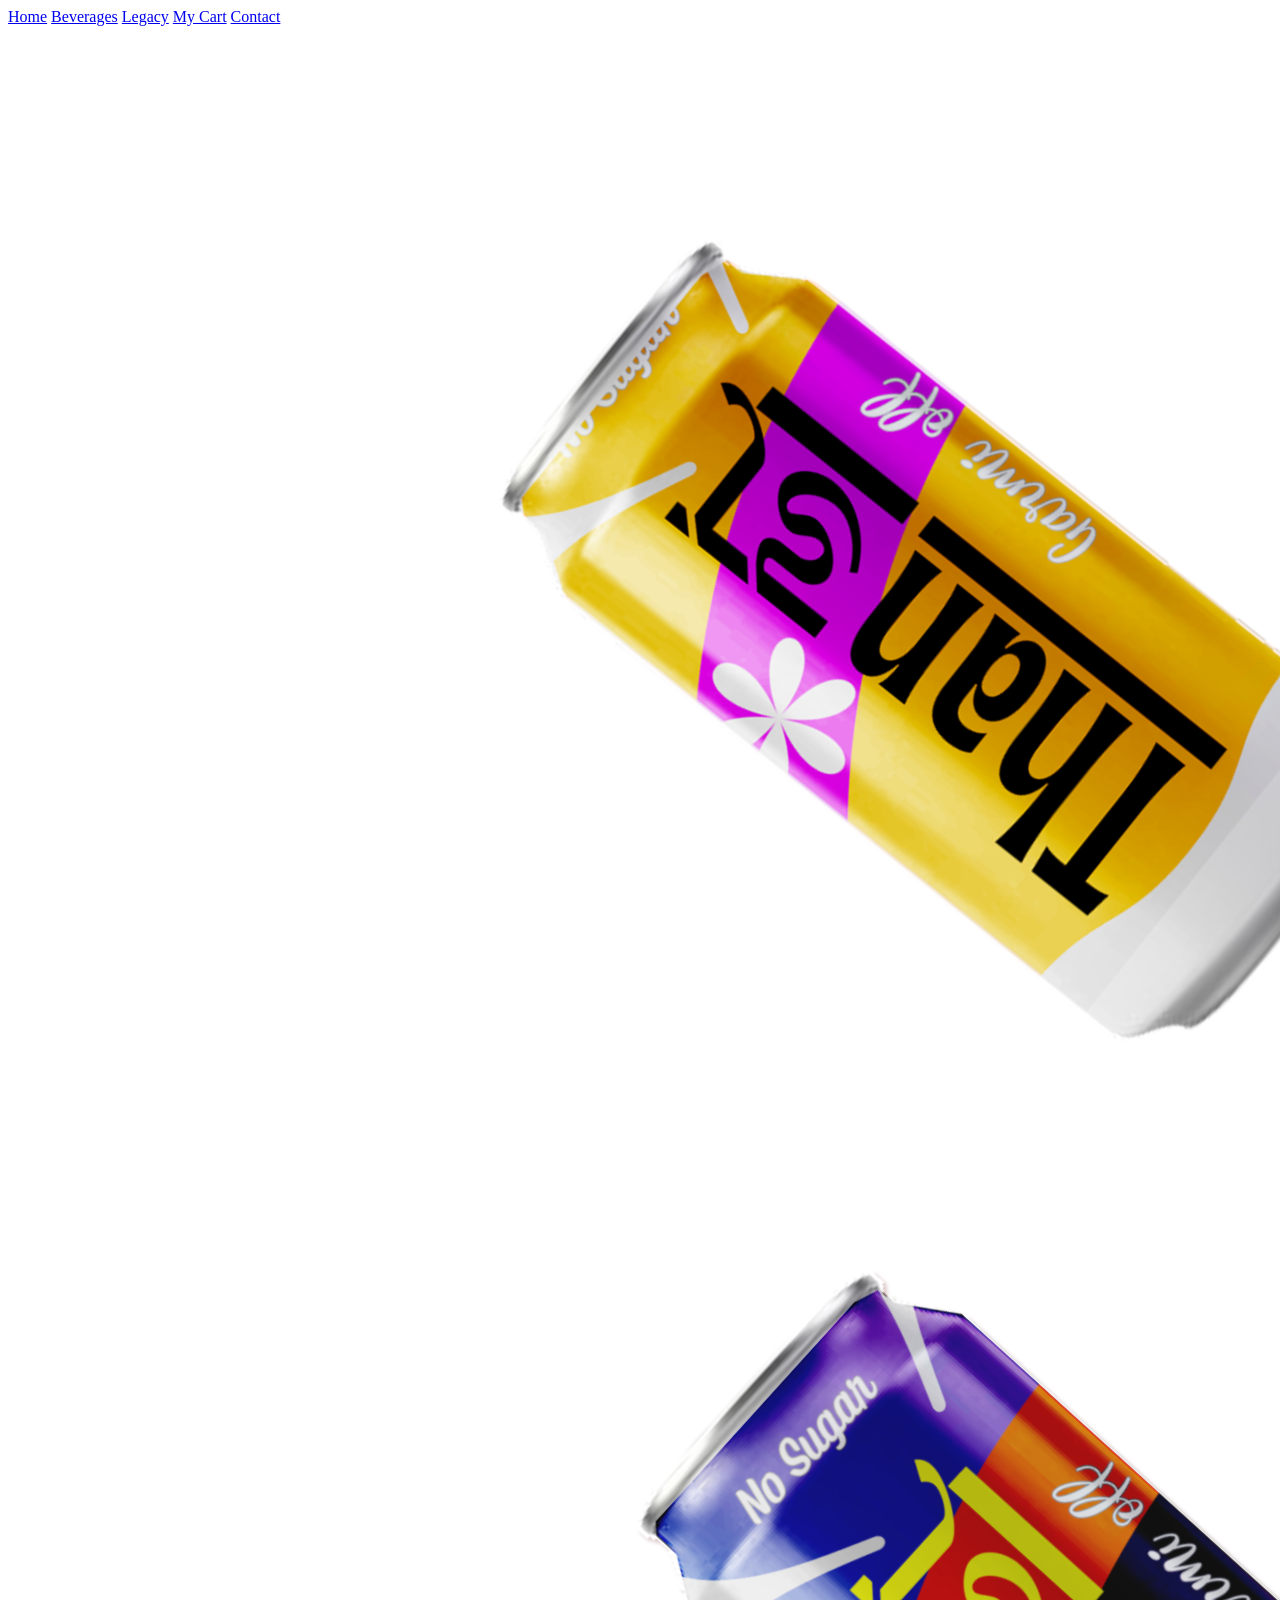
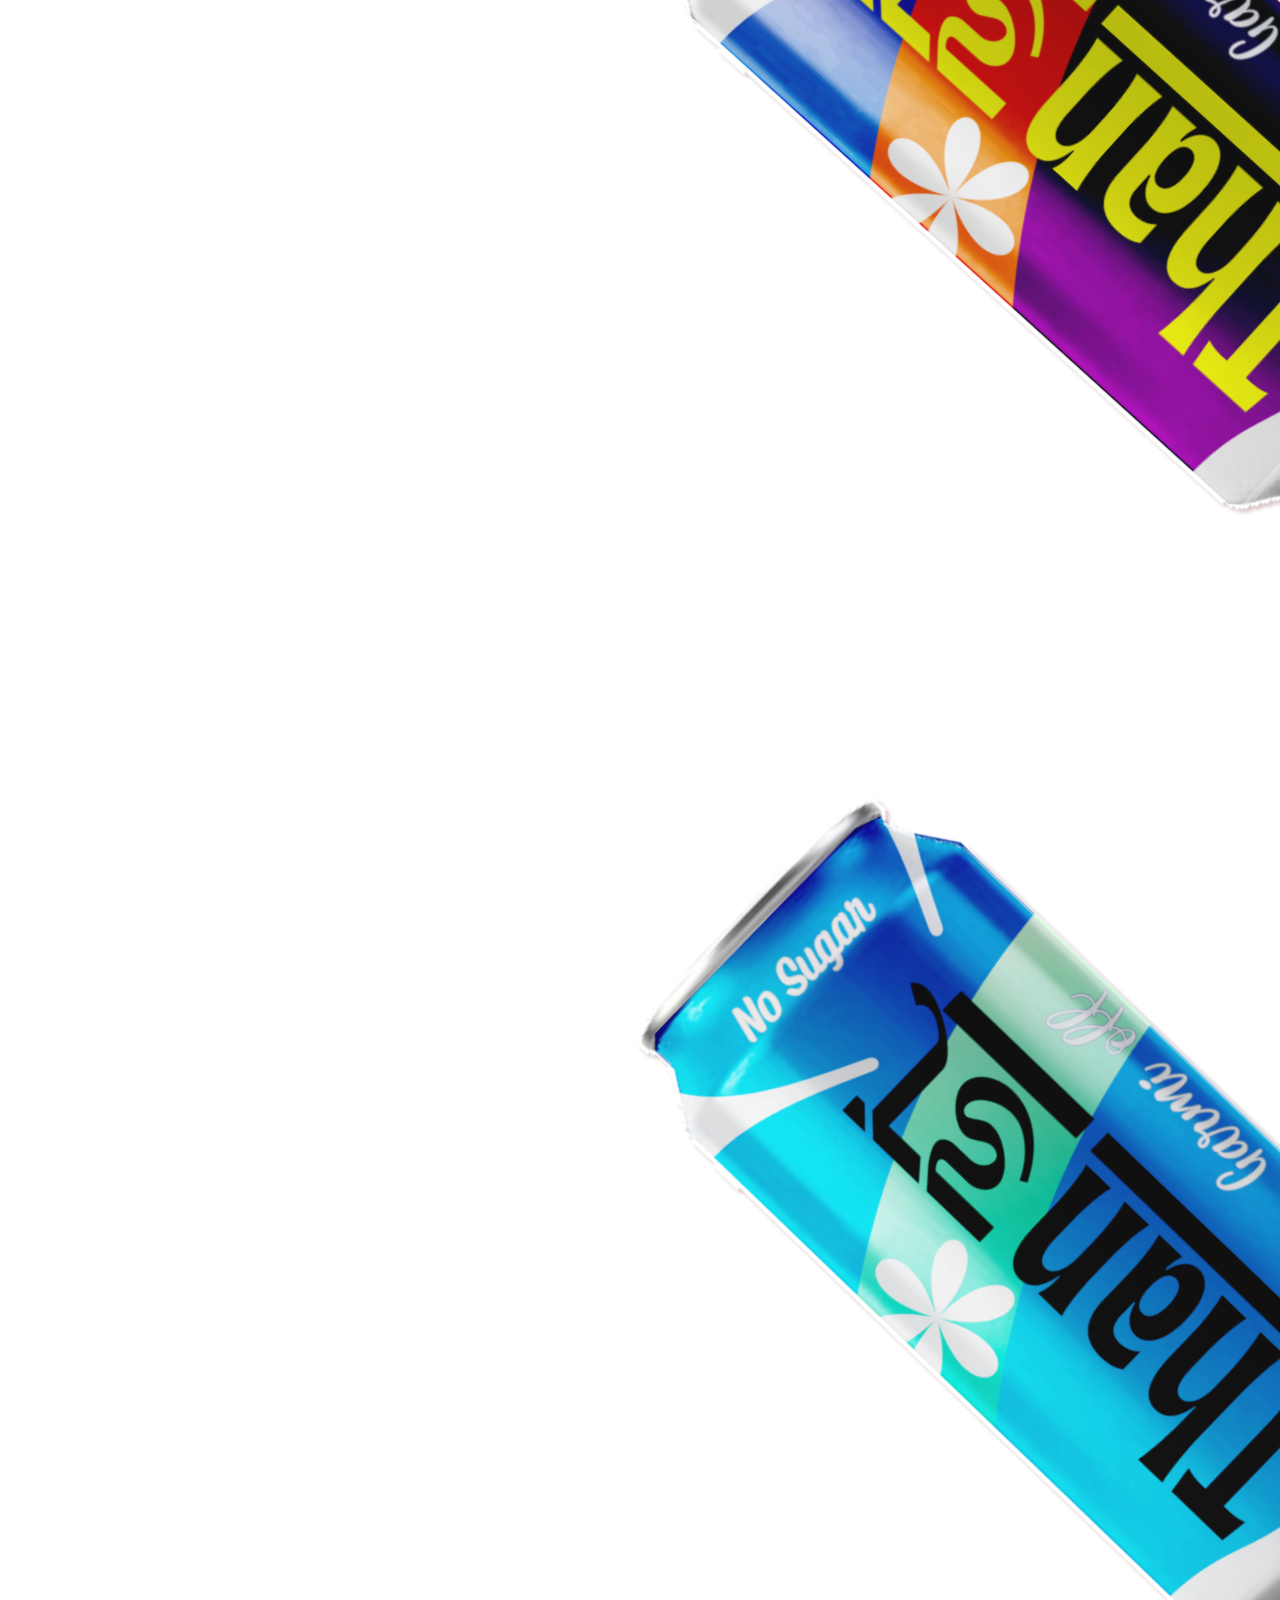
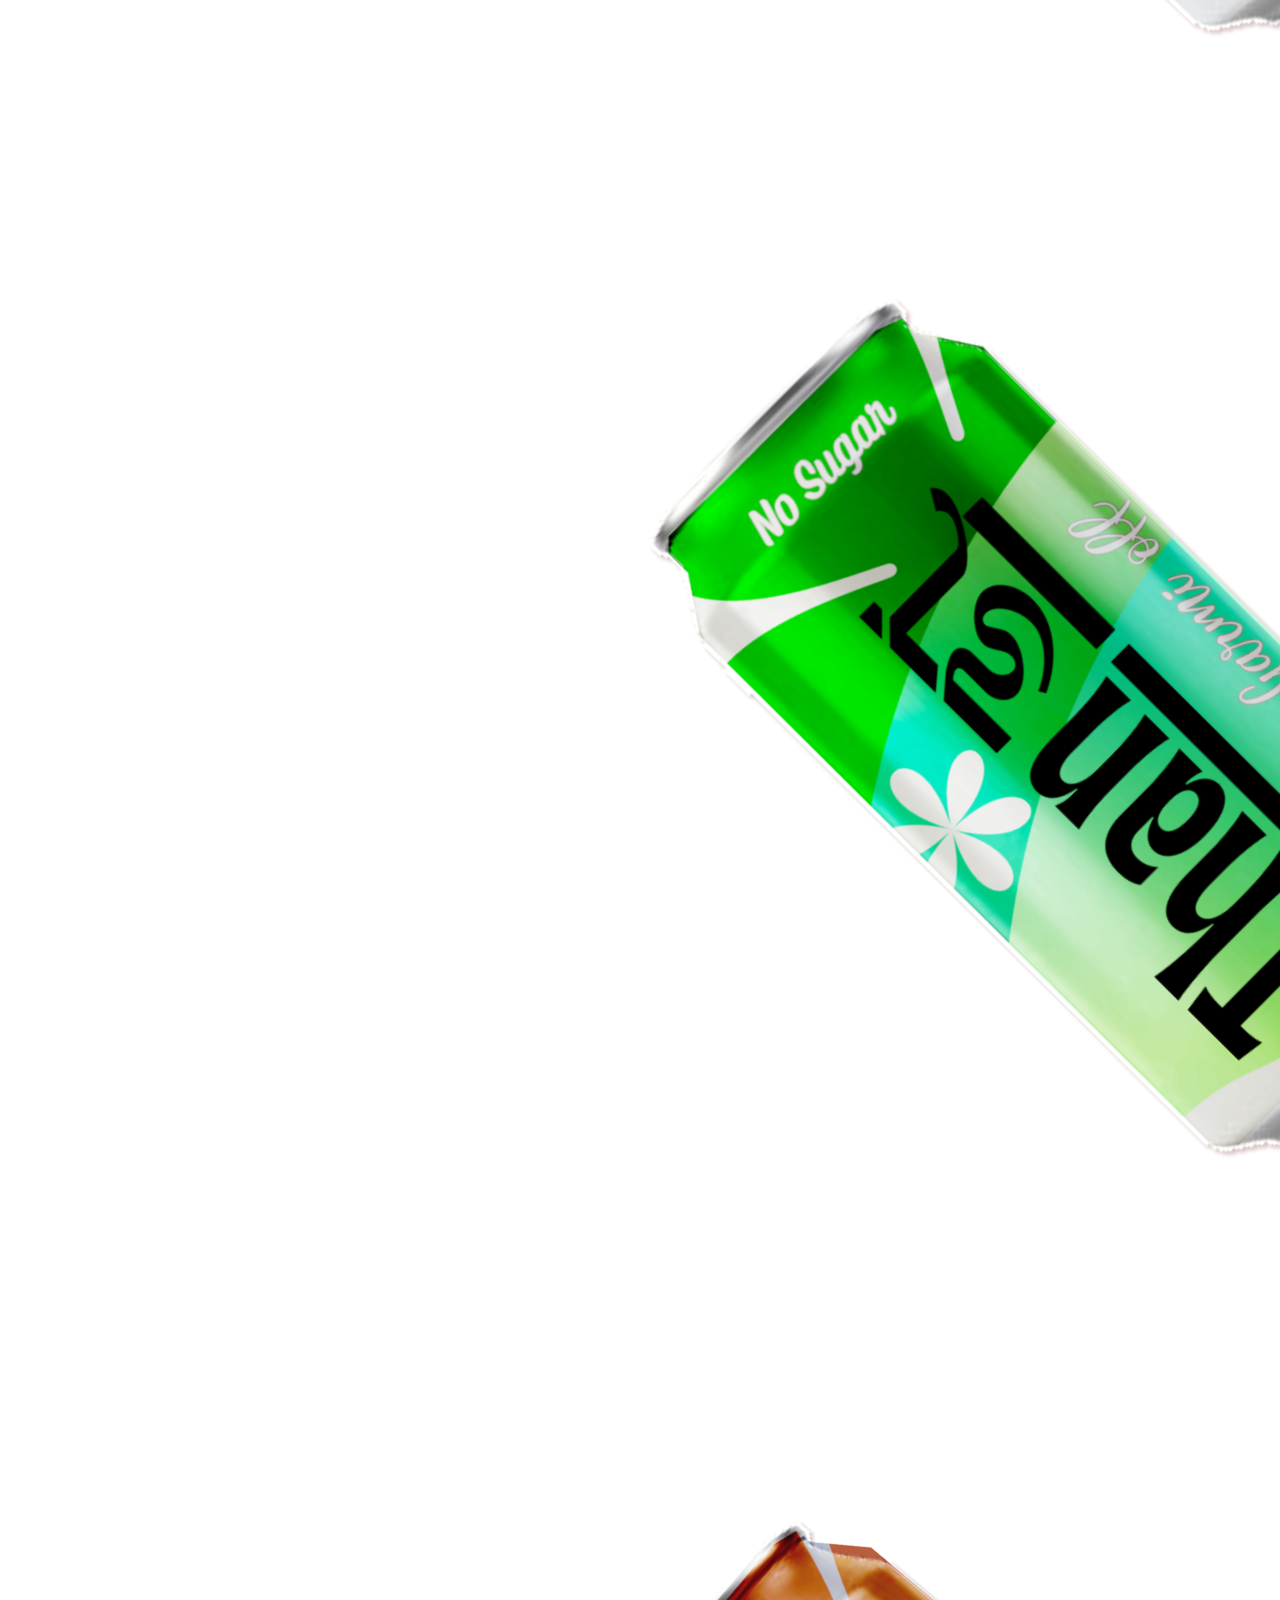
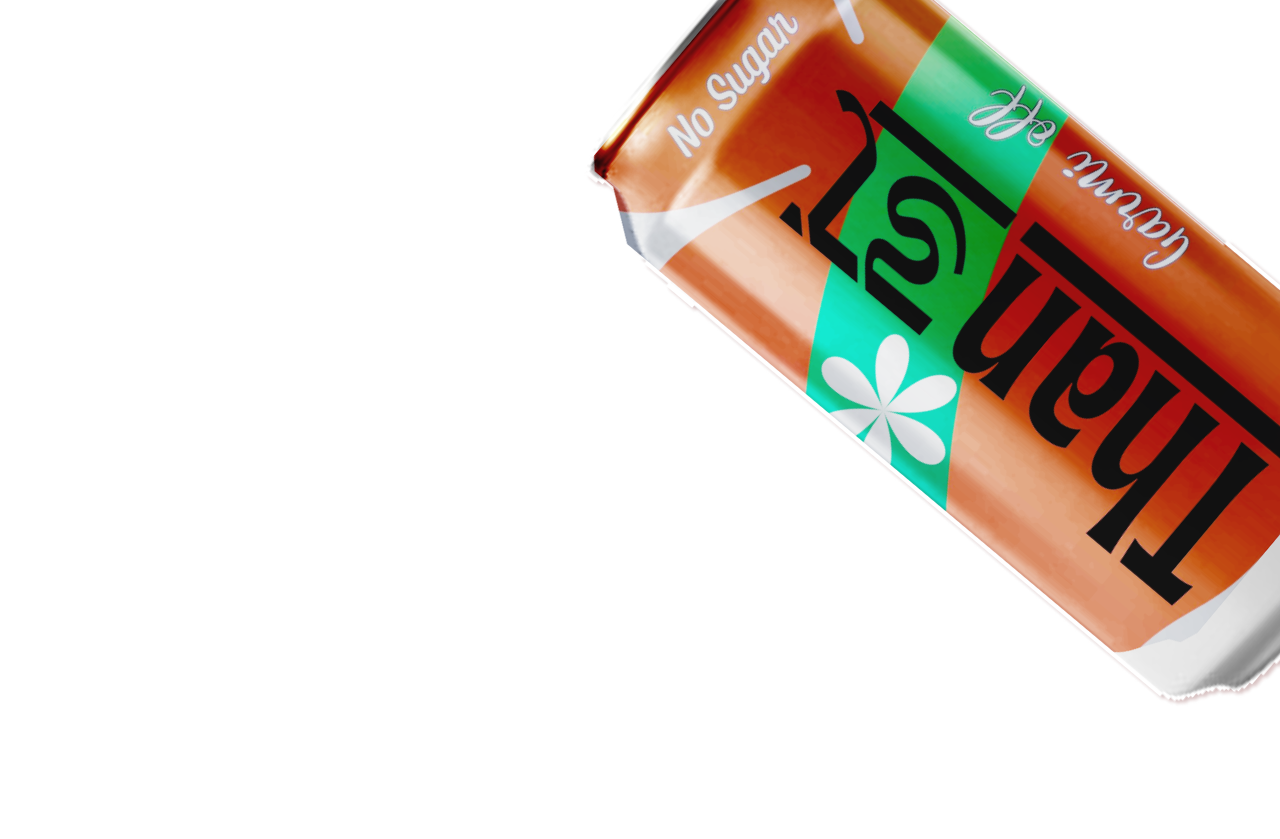
==== index.html @ 9beef97c "Start Project" ====
<!DOCTYPE html>
<html lang="en">
<head>
    <meta charset="UTF-8">
    <meta name="viewport" content="width=device-width, initial-scale=1.0">
    <link rel="stylesheet" href="style.css">
    <title>Thanda</title>
</head>
<body>
     <header class="hero">
        <nav class="navigation">
            <a href="#">Home</a>
            <a href="#">Beverages</a>
            <a href="#">Legacy</a>
            <a href="#">My Cart</a>
            <a href="#">Contact</a>
        </nav>
        <div class="carousel">
            <img src="Assets/Lemonassets/LemonThanda.svg" class="can">
            <img src="Assets/premiumcanasset/Premium.svg" class="can">
            <img src="Assets/blueberryasset/Blueberry.svg" class="can">
            <img src="Assets/mintassets/mint.svg" class="can">
            <img src="Assets/orange/orange.svg" class="can">
        </div>

        <!-- <button class="left">←</button>
        <button class="right">→</button> -->
    </header>
</body>
</html>
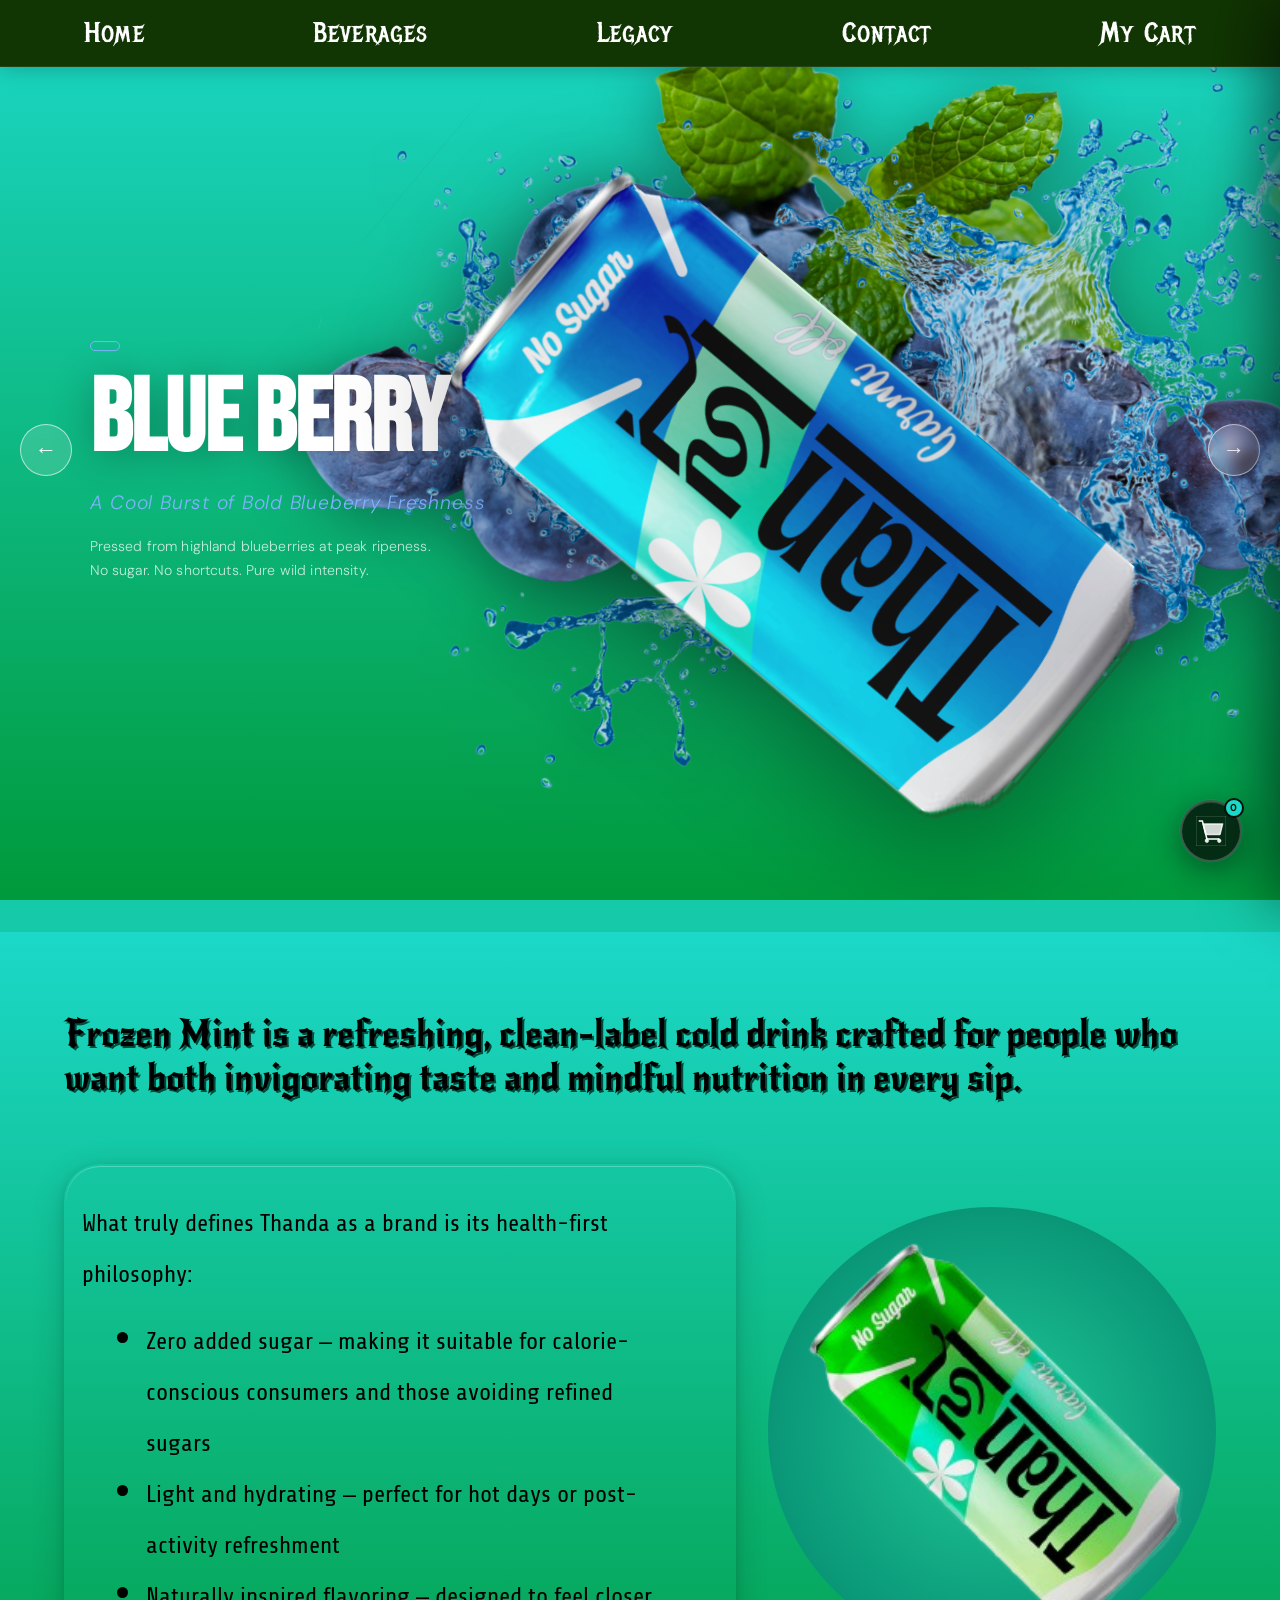
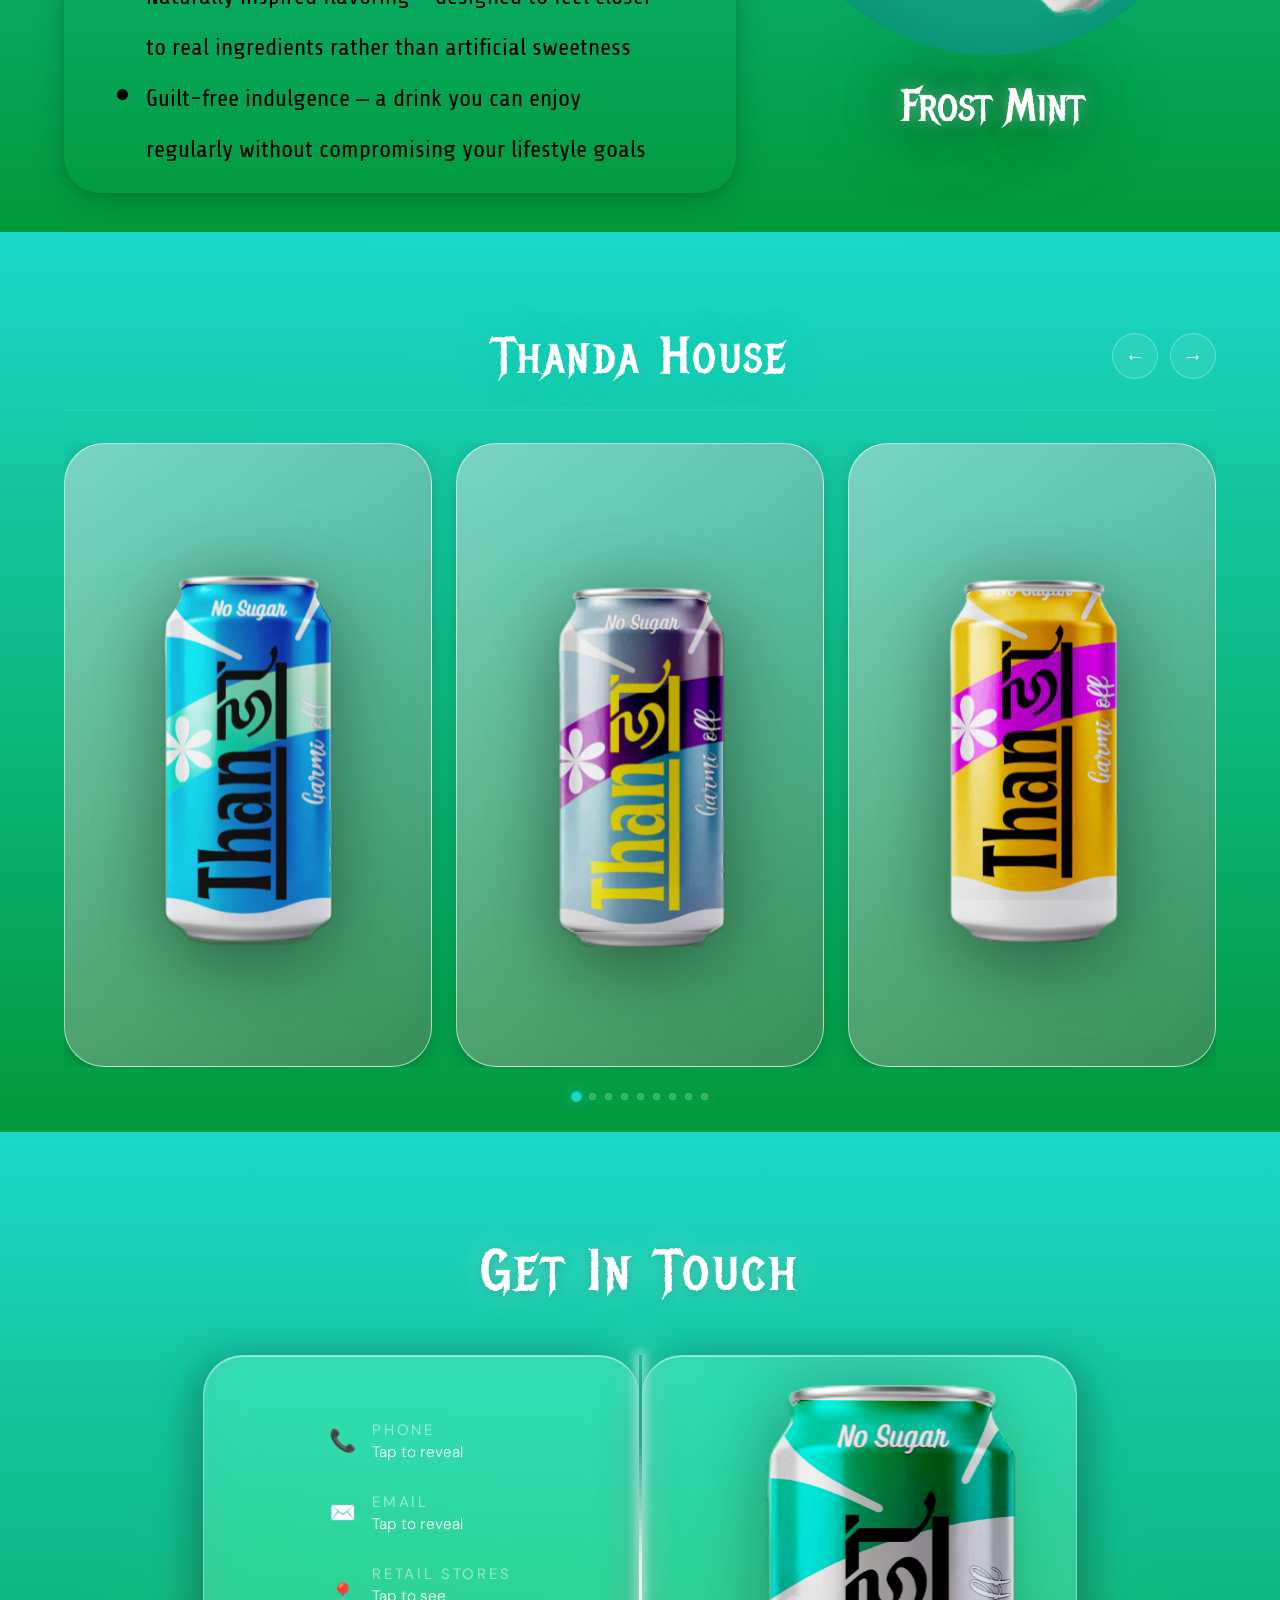
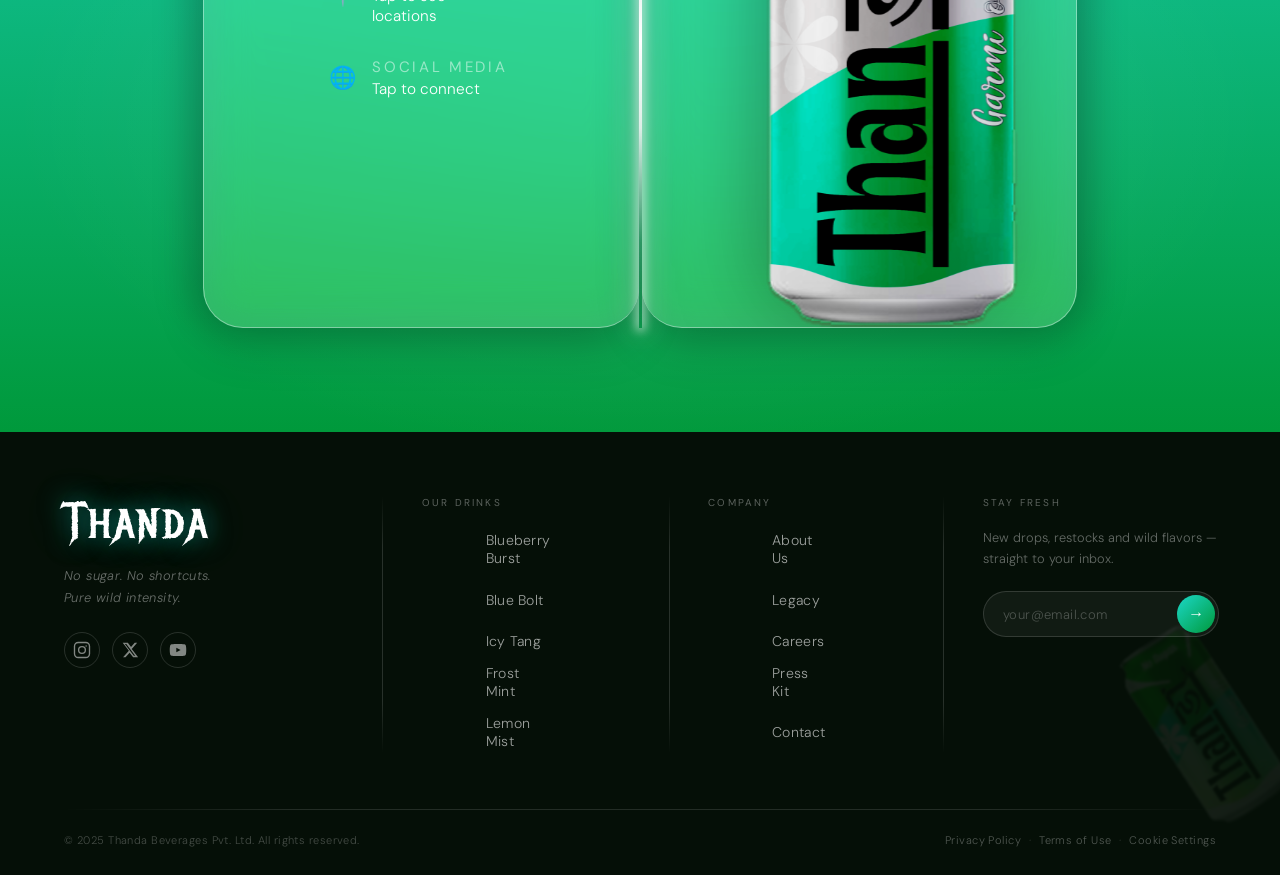
==== commit 072dbd58: "Add Updated version" ====
--- a/index.html
+++ b/index.html
@@ -1,30 +1,1011 @@
 <!DOCTYPE html>
 <html lang="en">
+
 <head>
     <meta charset="UTF-8">
     <meta name="viewport" content="width=device-width, initial-scale=1.0">
+    <title>Document</title>
     <link rel="stylesheet" href="style.css">
-    <title>Thanda</title>
 </head>
+
 <body>
-     <header class="hero">
+    <header class="hero" id="hero">
+        <!-- REPLACE the nav entirely -->
         <nav class="navigation">
-            <a href="#">Home</a>
-            <a href="#">Beverages</a>
-            <a href="#">Legacy</a>
-            <a href="#">My Cart</a>
-            <a href="#">Contact</a>
+            <a href="#hero" class="nav-link">Home</a>
+            <a href="#thandaHouse" class="nav-link">Beverages</a>
+            <a href="#legacy" class="nav-link">Legacy</a>
+            <a href="#contact" class="nav-link">Contact</a>
+            <!-- REPLACE the nav-cart-btn button with this simple anchor -->
+            <a href="#" class="nav-link" id="navCartLink">My Cart</a>
         </nav>
+
+        <!-- Theme Layer: background fruits + text are injected here by JS -->
+        <div class="theme-layer">
+            <div class="fruit-layer" id="fruitLayer"></div>
+            <div class="text-layer" id="textLayer">
+                <p class="can-label" id="canLabel"></p>
+                <h1 class="can-title" id="canTitle"></h1>
+                <p class="can-tagline" id="canTagline"></p>
+                <p class="can-description" id="canDescription"></p>
+            </div>
+        </div>
+
         <div class="carousel">
-            <img src="Assets/Lemonassets/LemonThanda.svg" class="can">
-            <img src="Assets/premiumcanasset/Premium.svg" class="can">
-            <img src="Assets/blueberryasset/Blueberry.svg" class="can">
-            <img src="Assets/mintassets/mint.svg" class="can">
-            <img src="Assets/orange/orange.svg" class="can">
+            <img src="Assets/blueberryasset/BlueberryC 1.svg" class="can">
+            <img src="Assets/Lemonassets/Component 2 1 3.svg" class="can">
+            <img src="Assets/mintassets/Lemon 1 1.svg" class="can">
+            <img src="Assets/orange/CoffeC 2.svg" class="can">
+            <img src="Assets/premiumcanasset/PremiumC 1 1.svg" class="can">
         </div>
 
-        <!-- <button class="left">←</button>
-        <button class="right">→</button> -->
+        <button class="left">←</button>
+        <button class="right">→</button>
     </header>
+    <main>
+        <section class="legacy" id="legacy">
+            <h2 class="legacy-title">Frozen Mint is a refreshing, clean-label cold drink crafted for people who want
+                both invigorating taste and mindful nutrition in every sip.</h2>
+
+            <div class="legacy-container">
+                <div class="left-container">
+                    <div class="inner-left">
+                        <p class="left-container-header">What truly defines Thanda as a brand is its health-first
+                            philosophy:</p>
+                        <ul class="legacy-list">
+                            <li>Zero added sugar – making it suitable for calorie-conscious consumers and those avoiding
+                                refined sugars</li>
+                            <li>Light and hydrating – perfect for hot days or post-activity refreshment</li>
+                            <li>Naturally inspired flavoring – designed to feel closer to real ingredients rather than
+                                artificial sweetness</li>
+                            <li>Guilt-free indulgence – a drink you can enjoy regularly without compromising your
+                                lifestyle goals</li>
+                        </ul>
+                    </div>
+                </div>
+
+                <div class="right-container">
+                    <div class="circle-stack">
+                        <div class="right-container-circle">
+                            <img src="Assets/mintassets/Lemon_1-removebg-preview.png" class="right-container-circle-can"
+                                alt="Mint CAN image">
+                        </div>
+                        <p class="right-container-title">Frost Mint</p>
+                    </div>
+                </div>
+            </div>
+        </section>
+        <!-- ── Section 3: Thanda House ─────────────────────────────────────────── -->
+        <section class="thanda-house" id="thandaHouse">
+
+            <div class="th-header">
+                <div class="th-header-spacer"></div>
+                <h2 class="th-title">Thanda House</h2>
+                <div class="th-arrows">
+                    <button class="th-arrow th-prev" id="thPrev">←</button>
+                    <button class="th-arrow th-next" id="thNext">→</button>
+                </div>
+            </div>
+
+            <div class="th-viewport">
+                <div class="th-track" id="thTrack"></div>
+            </div>
+
+            <div class="th-dots" id="thDots"></div>
+
+        </section>
+        <!-- ── Section 4 : Get In Touch ──────────────────────────────────────────── -->
+        <section class="contact-section" id="contact">
+
+            <h2 class="contact-title">Get In Touch</h2>
+
+            <div class="contact-joint">
+
+                <!-- LEFT CARD — contact details ─────────────────────────────── -->
+                <div class="contact-card contact-card--left">
+
+
+                    <ul class="contact-list">
+
+                        <li class="contact-item" data-popup="phone">
+                            <span class="contact-icon">📞</span>
+                            <div class="contact-item-text">
+                                <p class="contact-item-heading">Phone</p>
+                                <p class="contact-item-value">Tap to reveal</p>
+                            </div>
+                            <div class="contact-popup">
+                                <span class="contact-popup-close">✕</span>
+                                <p class="contact-popup-label">Call us directly</p>
+                                <p class="contact-popup-value">+91 98765 43210</p>
+                                <a href="tel:+919876543210" class="contact-popup-btn">Call Now</a>
+                            </div>
+                        </li>
+
+                        <li class="contact-item" data-popup="email">
+                            <span class="contact-icon">✉️</span>
+                            <div class="contact-item-text">
+                                <p class="contact-item-heading">Email</p>
+                                <p class="contact-item-value">Tap to reveal</p>
+                            </div>
+                            <div class="contact-popup">
+                                <span class="contact-popup-close">✕</span>
+                                <p class="contact-popup-label">Drop us a line</p>
+                                <p class="contact-popup-value">hello@thanda.co</p>
+                                <a href="mailto:hello@thanda.co" class="contact-popup-btn">Send Email</a>
+                            </div>
+                        </li>
+
+                        <li class="contact-item" data-popup="stores">
+                            <span class="contact-icon">📍</span>
+                            <div class="contact-item-text">
+                                <p class="contact-item-heading">Retail Stores</p>
+                                <p class="contact-item-value">Tap to see locations</p>
+                            </div>
+                            <div class="contact-popup">
+                                <span class="contact-popup-close">✕</span>
+                                <p class="contact-popup-label">Find us near you</p>
+                                <p class="contact-popup-value">Mumbai · Pune<br>Delhi · Bengaluru</p>
+                                <a href="#" class="contact-popup-btn">View Map</a>
+                            </div>
+                        </li>
+
+                        <li class="contact-item" data-popup="social">
+                            <span class="contact-icon">🌐</span>
+                            <div class="contact-item-text">
+                                <p class="contact-item-heading">Social Media</p>
+                                <p class="contact-item-value">Tap to connect</p>
+                            </div>
+                            <div class="contact-popup">
+                                <span class="contact-popup-close">✕</span>
+                                <p class="contact-popup-label">Follow Thanda</p>
+                                <div class="contact-socials">
+                                    <a href="#" class="contact-social-link">Instagram</a>
+                                    <a href="#" class="contact-social-link">Twitter</a>
+                                    <a href="#" class="contact-social-link">YouTube</a>
+                                </div>
+                            </div>
+                        </li>
+
+                    </ul>
+                </div>
+
+                <!-- Shine strip between cards -->
+                <div class="contact-joint-shine"></div>
+
+                <!-- RIGHT CARD — can visual ──────────────────────────────────── -->
+                <div class="contact-card contact-card--right">
+                    <img src="Assets/ArnavThanda/Green 555.svg" alt="Thanda Can" class="contact-can">
+                </div>
+
+            </div>
+
+        </section>
+
+
+    </main>
+    <!-- ── Footer ────────────────────────────────────────────────────────────── -->
+    <footer class="site-footer">
+
+        <!-- Background decorative can -->
+        <img src="Assets/mintassets/Lemon_1-removebg-preview.png" alt="" class="footer-bg-can" aria-hidden="true">
+
+        <div class="footer-inner">
+
+            <!-- ── Brand column ───────────────────────────────────────────── -->
+            <div class="footer-brand">
+                <p class="footer-logo">Thanda</p>
+                <p class="footer-tagline">No sugar. No shortcuts.<br>Pure wild intensity.</p>
+                <div class="footer-social-row">
+                    <a href="#" class="footer-social" aria-label="Instagram">
+                        <svg width="18" height="18" viewBox="0 0 24 24" fill="none" stroke="currentColor"
+                            stroke-width="1.8" stroke-linecap="round" stroke-linejoin="round">
+                            <rect x="2" y="2" width="20" height="20" rx="5" />
+                            <circle cx="12" cy="12" r="4.5" />
+                            <circle cx="17.5" cy="6.5" r="1" fill="currentColor" stroke="none" />
+                        </svg>
+                    </a>
+                    <a href="#" class="footer-social" aria-label="Twitter / X">
+                        <svg width="18" height="18" viewBox="0 0 24 24" fill="currentColor">
+                            <path
+                                d="M18.244 2.25h3.308l-7.227 8.26 8.502 11.24H16.17l-4.714-6.231-5.402 6.231H2.744l7.737-8.835L2.25 2.25h6.844l4.26 5.632 4.89-5.632Zm-1.161 17.52h1.833L7.084 4.126H5.117z" />
+                        </svg>
+                    </a>
+                    <a href="#" class="footer-social" aria-label="YouTube">
+                        <svg width="18" height="18" viewBox="0 0 24 24" fill="currentColor">
+                            <path
+                                d="M22.54 6.42a2.78 2.78 0 0 0-1.95-1.96C18.88 4 12 4 12 4s-6.88 0-8.59.46A2.78 2.78 0 0 0 1.46 6.42 29.94 29.94 0 0 0 1 12a29.94 29.94 0 0 0 .46 5.58 2.78 2.78 0 0 0 1.95 1.96C5.12 20 12 20 12 20s6.88 0 8.59-.46a2.78 2.78 0 0 0 1.96-1.96A29.94 29.94 0 0 0 23 12a29.94 29.94 0 0 0-.46-5.58zM9.75 15.02V8.98L15.5 12l-5.75 3.02z" />
+                        </svg>
+                    </a>
+                </div>
+            </div>
+
+            <!-- ── Divider ────────────────────────────────────────────────── -->
+            <div class="footer-divider footer-divider--v"></div>
+
+            <!-- ── Products column ───────────────────────────────────────── -->
+            <div class="footer-col">
+                <p class="footer-col-heading">Our Drinks</p>
+                <ul class="footer-links">
+                    <li><a href="#">Blueberry Burst</a></li>
+                    <li><a href="#">Blue Bolt</a></li>
+                    <li><a href="#">Icy Tang</a></li>
+                    <li><a href="#">Frost Mint</a></li>
+                    <li><a href="#">Lemon Mist</a></li>
+                </ul>
+            </div>
+
+            <!-- ── Divider ────────────────────────────────────────────────── -->
+            <div class="footer-divider footer-divider--v"></div>
+
+            <!-- ── Company column ────────────────────────────────────────── -->
+            <div class="footer-col">
+                <p class="footer-col-heading">Company</p>
+                <ul class="footer-links">
+                    <li><a href="#">About Us</a></li>
+                    <li><a href="#">Legacy</a></li>
+                    <li><a href="#">Careers</a></li>
+                    <li><a href="#">Press Kit</a></li>
+                    <li><a href="#">Contact</a></li>
+                </ul>
+            </div>
+
+            <!-- ── Divider ────────────────────────────────────────────────── -->
+            <div class="footer-divider footer-divider--v"></div>
+
+            <!-- ── Newsletter column ─────────────────────────────────────── -->
+            <div class="footer-col footer-col--wide">
+                <p class="footer-col-heading">Stay Fresh</p>
+                <p class="footer-newsletter-sub">New drops, restocks and wild flavors — straight to your inbox.</p>
+                <div class="footer-newsletter">
+                    <input type="email" class="footer-input" placeholder="your@email.com">
+                    <button class="footer-submit">→</button>
+                </div>
+            </div>
+
+        </div>
+
+        <!-- ── Bottom bar ─────────────────────────────────────────────────────── -->
+        <div class="footer-divider footer-divider--h"></div>
+        <div class="footer-bottom">
+            <p class="footer-legal"> © 2025 Thanda Beverages Pvt. Ltd. All rights reserved.</p>
+            <div class="footer-bottom-links">
+                <a href="#">Privacy Policy</a>
+                <span>·</span>
+                <a href="#">Terms of Use</a>
+                <span>·</span>
+                <a href="#">Cookie Settings</a>
+            </div>
+        </div>
+
+    </footer>
+    <!-- ── Cart Sidebar ────────────────────────────────────────────────────── -->
+    <aside class="cart-sidebar" id="cartSidebar">
+        <div class="cart-sidebar-header">
+            <h3 class="cart-sidebar-title">Your Cart</h3>
+            <button class="cart-close-btn" id="cartCloseBtn">✕</button>
+        </div>
+        <div class="cart-items-list" id="cartItemsList">
+            <p class="cart-empty-msg" id="cartEmptyMsg">Your cart is empty.<br>Add a drink to get started.</p>
+        </div>
+        <div class="cart-footer" id="cartFooter" style="display:none;">
+            <div class="cart-total-row">
+                <span class="cart-total-label">Total</span>
+                <span class="cart-total-value" id="cartTotal">₹0</span>
+            </div>
+            <button class="cart-checkout-btn">Checkout →</button>
+        </div>
+    </aside>
+    <div class="cart-overlay" id="cartOverlay"></div>
+
+    <!-- Floating cart trigger — bottom right corner -->
+    <button class="floating-cart" id="floatingCart">
+        <img src="Assets/ArnavThanda/ShoppingCart.svg" alt="Cart" class="floating-cart-icon" id="floatingCartIcon">
+        <span class="floating-cart-badge" id="cartBadge">0</span>
+    </button>
+    <script>
+        /* ╔══════════════════════════════════════════════════════════════════════╗
+           ║                     ★  THEME FRAMEWORK  ★                          ║
+           ║  Edit THEMES below. One object per can, same order as <img> tags.  ║
+           ╚══════════════════════════════════════════════════════════════════════╝
+        
+           THEME FIELDS
+           ─────────────────────────────────────────────────────────────────────
+           label        →  small pill text above the title  e.g. "No. 01 · Blueberry"
+           title        →  big heading. Use \n for a line break.
+           tagline      →  punchy one-liner under the title
+           description  →  body copy. Use \n for line breaks.
+           heroBg       →  any valid CSS background (gradient, colour, url…)
+           accentColor  →  colour for the label pill + tagline
+        
+           FRUIT FIELDS  (each item inside the fruits[] array)
+           ─────────────────────────────────────────────────────────────────────
+           src     →  path to your SVG file   e.g. "Assets/fruits/lemon.svg"
+           x       →  CSS left  position      e.g. "70%"  or "900px"
+           y       →  CSS top   position      e.g. "8%"   or "40px"
+           width   →  SVG display width       e.g. "180px"
+           rotate  →  starting tilt           e.g. "-20deg"
+           delay   →  stagger in milliseconds e.g. 0 / 80 / 160 …
+           opacity →  (optional) final opacity 0–1, default 1
+           ─────────────────────────────────────────────────────────────────────  */
+
+        const TH_CARDS = [
+
+            // ── CARD 01 ──────────────────────────────────────────────────────────────
+            {
+                canSrc: "Assets/ArnavThanda/BlueberryC 1 2.svg",  // ← path to the can image
+                btnText: "Explore Blueberry",                         // ← button label
+                btnHref: "#",                                         // ← button link / route
+                accent: "#5B9BD5",
+                name: "Blueberry Burst",
+                price: 120                                // ← button glow + hover tint
+            },
+
+            // ── CARD 02 ──────────────────────────────────────────────────────────────
+            {
+                canSrc: "Assets/ArnavThanda/Component 6 67.svg",
+                btnText: "Explore Blue Bolt",
+                btnHref: "#",
+                accent: "#4A7FEB",
+                name: "Blue Bolt",
+                price: 130
+            },
+
+            // ── CARD 03 ──────────────────────────────────────────────────────────────
+            {
+                canSrc: "Assets/ArnavThanda/Component 666.svg",
+                btnText: "Explore Icy Tang",
+                btnHref: "#",
+                accent: "#FF8C42",
+                name: "Icy Tang",
+                price: 140
+            },
+
+            // ── CARD 04 ──────────────────────────────────────────────────────────────
+            {
+                canSrc: "Assets/ArnavThanda/Component 668 4.svg",
+                btnText: "Explore Frost Mint",
+                btnHref: "#",
+                accent: "#40C9A2",
+                name: "Frost Mint",
+                price: 150
+            },
+
+            // ── CARD 05 ──────────────────────────────────────────────────────────────
+            {
+                canSrc: "Assets/ArnavThanda/Green 555.svg",
+                btnText: "Explore Lemon Mist",
+                btnHref: "#",
+                accent: "#E8D44D",
+                name: "Lemon Mist",
+                price: 160
+            },
+
+            // ── CARD 06 ──────────────────────────────────────────────────────────────
+            {
+                canSrc: "Assets/ArnavThanda/Jaamun 7.svg",   // ← fill in
+                btnText: "Explore Citrus Storm",
+                btnHref: "#",
+                accent: "#E63946",
+                name: "Citrus Storm",
+                price: 170
+
+            },
+
+            // ── CARD 07 ──────────────────────────────────────────────────────────────
+            {
+                canSrc: "Assets/ArnavThanda/Lemon 1 6.svg",   // ← fill in
+                btnText: "Explore Berry Rush",
+                btnHref: "#",
+                accent: "#9B5DE5",
+                name: "Berry Rush",
+                price: 180
+            },
+
+            // ── CARD 08 ──────────────────────────────────────────────────────────────
+            {
+                canSrc: "Assets/ArnavThanda/PremiumC 1 8.svg",   // ← fill in
+                btnText: "Explore Arctic Lime",
+                btnHref: "#",
+                accent: "#06D6A0",
+                name: "Arctic Lime",
+                price: 190
+
+            },
+
+            // ── CARD 09 ──────────────────────────────────────────────────────────────
+            {
+                canSrc: "Assets/ArnavThanda/RassberrryC 1 2.svg",   // ← fill in
+                btnText: "Explore Mango Breeze",
+                btnHref: "#",
+                accent: "#FFB703",
+                name: "Mango Breeze",
+                price: 200
+            },
+
+        ]; // ← DO NOT remove
+        const THEMES = [
+
+            // ── 0 · BLUEBERRY ────────────────────────────────────────────────────
+            {
+                title: "Blue berry",
+                tagline: "A Cool Burst of Bold Blueberry Freshness",
+                description: "Pressed from highland blueberries at peak ripeness.\nNo sugar. No shortcuts. Pure wild intensity.",
+                accentColor: "#7EB3FF",
+                fruits: [
+                    { src: "Assets/blueberryasset/NicePng_blueberry-png_161611 1.svg", x: "22%", y: "-5%", width: "1100px", rotate: "0deg", delay: 0 },
+                    { src: "Assets/blueberryasset/water-png-784 1.svg", x: "31%", y: "10%", width: "1000px", rotate: "-5deg", delay: 100 },
+                ]
+            },
+
+            // ── 1 · LEMON ────────────────────────────────────────────────────────
+            {
+                label: "No. 02 · Lemon",
+                title: "BLUE BOLT",
+                tagline: "Sharp, Bright & Electric.",
+                description: "An electrifying blend of bold blue flavor and icy refreshment, crafted to deliver a powerful burst of energy with every sip.",
+                accentColor: "#F5E642",
+                fruits: [
+                    { src: "Assets/premiumcanasset/vecteezy_a-minimal-blue-lightning-thunder_51015894 1 (1).svg", x: "0%", y: "0%", width: "100vw", rotate: "0deg", delay: 200 },
+                    { src: "Assets/premiumcanasset/pngimg.com - lightning_PNG23 1 (1).svg", x: "45%", y: "18%", width: "1200px", rotate: "-10deg", delay: 120 },
+                    { src: "Assets/premiumcanasset/kindpng_5484863 1 (1).svg", x: "21%", y: "0%", width: "1100px", rotate: "0deg", delay: 0 },
+                ]
+            },
+
+            // ── 2 · ORange ──────────────────────────────────────────────────
+            {
+                label: "No. 03 · Mint Lime",
+                title: "ICY TANG",
+                tagline: "Bursting with Tangy Energy",
+                description: "Packed with a punch of zesty orange flavor, this is your go-to drink when you need a quick refresh and a burst of energy.",
+                accentColor: "#4DFFA0",
+                fruits: [
+
+
+                    { src: "Assets/orange/pngegg (9) 1.svg", x: "25%", y: "-5%", width: "1200px", rotate: "-10deg", delay: 260 },
+                    { src: "Assets/orange/pngegg (4) 1.svg", x: "25%", y: "-12%", width: "900px", rotate: "-10deg", delay: 100 },
+                    { src: "Assets/orange/pngegg (1) 1.svg", x: "28%", y: "-3%", width: "900px", rotate: "-5deg", delay: 0 },
+                    { src: "Assets/orange/pngegg 1.svg", x: "47%", y: "8%", width: "800px", rotate: "0deg", delay: 260 },
+                    { src: "Assets/orange/pngegg (6) 1.svg", x: "40%", y: "45%", width: "250px", rotate: "5deg", delay: 180 },
+                ]
+            },
+
+            // ── 3 Mints ·  ───────────────────────────────────────────────────────
+            {
+                label: "No. 04 · Orange",
+                title: "FROST MINT",
+                tagline: "An Icy Rush of Minty Freshness",
+                description: "When the heat hits hard, Frost Mint hits back harder. A refreshing mint kick with a freezing twist that keeps you cool, active, and unstoppable.",
+                accentColor: "#FF7A1A",
+                fruits: [
+                    { src: "Assets/mintassets/pngegg (13) 1.svg", x: "28%", y: "-1%", width: "550px", rotate: "0deg", delay: 280 },
+                    { src: "Assets/mintassets/pngegg (11) 1.svg", x: "42%", y: "-2%", width: "800px", rotate: "0deg", delay: 200 },
+                    { src: "Assets/mintassets/pngegg (9) 2.svg", x: "28%", y: "8%", width: "550px", rotate: "0deg", delay: 0 },
+
+                    { src: "Assets/mintassets/pngegg (14) 1 (1).svg", x: "42%", y: "22%", width: "750px", rotate: "0deg", delay: 280 },
+                    { src: "Assets/mintassets/pngegg (10) 1.svg", x: "30%", y: "25%", width: "600px", rotate: "0deg", delay: 110 },
+                ]
+            },
+
+            // ── 4 · PREMIUM ──────────────────────────────────────────────────────
+            {
+                label: "No. 05 · Premium",
+                title: "LEMON MIST",
+                tagline: "A Sharp Splash of Citrus Freshness",
+                description: "A crisp blend of tangy lemon and icy refreshment, delivering a sharp citrus bite balanced with a smooth, cooling finish.",
+                accentColor: "#D4AF37",
+                fruits: [
+                    { src: "Assets/Lemonassets/pngimg.com - smoke_PNG55220 1.svg", x: "25%", y: "0%", width: "1200px", rotate: "0deg", delay: 130 },
+                    { src: "Assets/Lemonassets/pngimg.com - smoke_PNG55220 2.svg", x: "0%", y: "0%", width: "1500px", rotate: "0deg", delay: 0 },
+                    { src: "Assets/Lemonassets/pngimg.com - lemon_PNG3877 1.svg", x: "36%", y: "-15%", width: "800px", rotate: "-0deg", delay: 220 },
+                    { src: "Assets/Lemonassets/pngimg.com - lemon_PNG3879 1.svg", x: "38%", y: "8%", width: "750px", rotate: "10deg", delay: 220 },
+                ]
+            },
+
+        ]; // ← DO NOT remove this line
+
+        /* ════════════════════════════════════════════════════════════════════════
+           ENGINE — no need to edit below here
+           ════════════════════════════════════════════════════════════════════════ */
+        document.addEventListener("DOMContentLoaded", () => {
+
+            // DOM refs
+            const hero = document.getElementById("hero");
+            const fruitLayer = document.getElementById("fruitLayer");
+            const textLayer = document.getElementById("textLayer");
+            const canLabel = document.getElementById("canLabel");
+            const canTitle = document.getElementById("canTitle");
+            const canTagline = document.getElementById("canTagline");
+            const canDesc = document.getElementById("canDescription");
+
+            // ── Carousel ──────────────────────────────────────────────────────────
+            const cans = [...document.querySelectorAll(".can")];
+            const N = cans.length;
+            const RADIUS = 700;
+            const DISPLAY_ANG = -Math.PI * 0.77;
+            const ANG_STEP = (2 * Math.PI) / N;
+
+            let CAN_W = 0, CAN_H = 0;
+            function readCanSize() {
+                const w = cans[0].offsetWidth;
+                const h = cans[0].offsetHeight;
+                if (w > 0) { CAN_W = w; CAN_H = h; }
+            }
+
+            let wheelOffset = 0;
+            let busy = false;
+            let activeIndex = 0;
+            let pendingDir = null;
+
+            function opacityAt(angle) {
+                let d = angle - DISPLAY_ANG;
+                d = ((d + Math.PI) % (2 * Math.PI) + 2 * Math.PI) % (2 * Math.PI) - Math.PI;
+                d = Math.abs(d);
+                if (d > ANG_STEP * 1.4) return 0;
+                return 0.5 + 0.5 * Math.cos(Math.PI * d / (ANG_STEP * 1.4));
+            }
+
+            function renderCans(offset) {
+                readCanSize();
+                const hw = CAN_W / 2, hh = CAN_H / 2;
+                cans.forEach((can, i) => {
+                    const angle = DISPLAY_ANG + offset + i * ANG_STEP;
+                    can.style.left = `${RADIUS * Math.cos(angle) - hw}px`;
+                    can.style.top = `${RADIUS * Math.sin(angle) - hh}px`;
+                    can.style.opacity = opacityAt(angle);
+                });
+            }
+
+            function easeInOut(t) {
+                return t < 0.5 ? 2 * t * t : -1 + (4 - 2 * t) * t;
+            }
+
+            // ── Theme engine ──────────────────────────────────────────────────────
+
+            function hideTheme() {
+                textLayer.classList.remove("theme-visible");
+                fruitLayer.querySelectorAll(".fruit-item").forEach(el => {
+                    // Freeze the current rendered opacity before killing the animation
+                    const liveOpacity = parseFloat(window.getComputedStyle(el).opacity);
+                    el.style.opacity = liveOpacity;       // inline style takes over from animation
+                    el.classList.remove("fruit-in");       // cancel animation (won't snap — inline wins)
+                    el.style.transition = "opacity 0.35s ease";
+                    requestAnimationFrame(() => { el.style.opacity = "0"; });  // smooth exit
+                });
+            }
+
+            function showTheme() {
+                textLayer.classList.add("theme-visible");
+                fruitLayer.querySelectorAll(".fruit-item")
+                    .forEach(el => el.classList.add("fruit-in"));
+            }
+
+            function applyTheme(index, animate) {
+                const t = THEMES[index];
+                if (!t) return;
+
+                // Hero background
+                hero.style.background = t.heroBg;
+
+                // Accent colour
+                textLayer.style.setProperty("--accent", t.accentColor);
+
+                // Text
+                canLabel.textContent = t.label;
+                canTitle.innerHTML = t.title.replace(/\n/g, "<br>");
+                canTagline.textContent = t.tagline;
+                canDesc.innerHTML = t.description.replace(/\n/g, "<br>");
+
+                // Fruits — rebuild DOM
+                fruitLayer.innerHTML = "";
+                t.fruits.forEach(f => {
+                    const img = document.createElement("img");
+                    img.src = f.src;
+                    img.className = "fruit-item";
+                    img.style.cssText = `
+                left:              ${f.x};
+                top:               ${f.y};
+                width:             ${f.width};
+                --rotate:          ${f.rotate};
+                animation-delay:   ${f.delay}ms;
+                opacity:           0;
+            `;
+                    fruitLayer.appendChild(img);
+                });
+
+                if (animate) {
+                    // Small delay so browser paints the hidden state first
+                    requestAnimationFrame(() => requestAnimationFrame(showTheme));
+                } else {
+                    showTheme();
+                }
+            }
+
+            // ── Spin ──────────────────────────────────────────────────────────────
+            function go(dir) {
+                if (busy) return;
+                busy = true;
+                pendingDir = null;
+
+
+                hideTheme();
+                readCanSize();
+
+                activeIndex = ((activeIndex - dir) % N + N) % N;
+
+                const from = wheelOffset;
+                const to = wheelOffset - dir * ANG_STEP;
+                const duration = 750;
+                const t0 = performance.now();
+
+                function frame(now) {
+                    const t = Math.min((now - t0) / duration, 1);
+                    const offset = from + (to - from) * easeInOut(t);
+                    renderCans(offset);
+
+                    if (t < 1) {
+                        requestAnimationFrame(frame);
+                    } else {
+                        wheelOffset = to;
+                        renderCans(wheelOffset);
+                        applyTheme(activeIndex, true);
+
+                        // Hold the lock for the full theme animation:
+                        // fruit stagger delay + 700ms fly-in + 100ms buffer
+                        const theme = THEMES[activeIndex];
+                        const maxDelay = theme.fruits.length
+                            ? Math.max(...theme.fruits.map(f => f.delay || 0))
+                            : 0;
+                        setTimeout(() => {
+                            busy = false;
+                            if (pendingDir !== null) {
+                                const d = pendingDir;
+                                pendingDir = null;
+                                go(d);              // play the queued direction
+                            }
+                        }, maxDelay + 800);
+                    }
+                }
+
+                requestAnimationFrame(frame);
+            }
+
+            // ── Boot ─────────────────────────────────────────────────────────────
+            renderCans(0);
+            window.addEventListener("load", () => {
+                renderCans(0);
+                applyTheme(0, true);
+            });
+
+            document.querySelector(".left").addEventListener("click", () => go(-1));
+            document.querySelector(".right").addEventListener("click", () => go(1));
+            // Converts "#FF8C42" → "255,140,66" for CSS rgba() use
+            function hexToRgb(hex) {
+                const r = parseInt(hex.slice(1, 3), 16);
+                const g = parseInt(hex.slice(3, 5), 16);
+                const b = parseInt(hex.slice(5, 7), 16);
+                return `${r},${g},${b}`;
+            }
+
+            // ── Thanda House Carousel ─────────────────────────────────────────────────
+            (function () {
+                const VISIBLE = 3;
+                const TOTAL = TH_CARDS.length; // 9
+
+                const track = document.getElementById("thTrack");
+                const dotBox = document.getElementById("thDots");
+                if (!track || !dotBox) return;
+
+                // Build infinite loop buffer:
+                // [last 3 clones] + [all 9 real] + [first 3 clones]  = 15 items total
+                const allItems = [
+                    ...TH_CARDS.slice(-VISIBLE),
+                    ...TH_CARDS,
+                    ...TH_CARDS.slice(0, VISIBLE)
+                ];
+
+                // ── Render cards ────────────────────────────────────────────────────────
+                allItems.forEach((card, loopIdx) => {
+                    const el = document.createElement("div");
+                    el.className = "th-card";
+                    el.style.setProperty("--accent-rgb", hexToRgb(card.accent));
+                    // Store data for cart use
+                    el.dataset.name = card.name || card.btnText;
+                    el.dataset.price = card.price || 0;
+                    el.dataset.src = card.canSrc;
+                    el.innerHTML = `
+        <img class="th-card-can" src="${card.canSrc}" alt="${card.name}" draggable="false">
+        <div class="th-card-actions">
+            <button class="th-card-btn th-card-explore"
+                    onclick="window.location.href='${card.btnHref}'">
+                ${card.btnText}
+            </button>
+            <button class="th-card-btn th-card-atc">
+                + Add to Cart
+            </button>
+        </div>
+    `;
+                    track.appendChild(el);
+                });
+
+                // ── Render dots (9 only, one per real card) ──────────────────────────────
+                TH_CARDS.forEach((_, i) => {
+                    const dot = document.createElement("span");
+                    dot.className = "th-dot" + (i === 0 ? " active" : "");
+                    dotBox.appendChild(dot);
+                });
+
+                const allDots = () => [...dotBox.querySelectorAll(".th-dot")];
+
+                // ── State ────────────────────────────────────────────────────────────────
+                let idx = VISIBLE; // points to first real card
+                let isAnimating = false;
+
+                // ── Helpers ──────────────────────────────────────────────────────────────
+                function stepWidth() {
+                    // card's actual rendered width + the CSS gap
+                    const card = track.children[0];
+                    if (!card) return 0;
+                    const gap = parseFloat(window.getComputedStyle(track).gap) || 24;
+                    return card.getBoundingClientRect().width + gap;
+                }
+
+                function moveTo(i, animate) {
+                    track.style.transition = animate
+                        ? "transform 0.52s cubic-bezier(0.4, 0, 0.2, 1)"
+                        : "none";
+                    track.style.transform = `translateX(${-i * stepWidth()}px)`;
+                }
+
+                function syncDots() {
+                    const real = ((idx - VISIBLE) % TOTAL + TOTAL) % TOTAL;
+                    allDots().forEach((d, i) => d.classList.toggle("active", i === real));
+                }
+
+                // ── Infinite-loop snap on transition end ─────────────────────────────────
+                track.addEventListener("transitionend", () => {
+                    // Slid too far right → jumped into tail clones → silently reset to real cards
+                    if (idx >= VISIBLE + TOTAL) {
+                        idx -= TOTAL;
+                        moveTo(idx, false);
+                    }
+                    // Slid too far left → jumped into head clones → silently reset to real cards
+                    if (idx < VISIBLE) {
+                        idx += TOTAL;
+                        moveTo(idx, false);
+                    }
+                    isAnimating = false;
+                });
+
+                // ── Navigation ───────────────────────────────────────────────────────────
+                function go(dir) {
+                    if (isAnimating) return;
+                    isAnimating = true;
+                    idx += dir;
+                    moveTo(idx, true);
+                    syncDots();
+                }
+
+                document.getElementById("thPrev").addEventListener("click", () => go(-1));
+                document.getElementById("thNext").addEventListener("click", () => go(1));
+
+                // Dots are also clickable
+                allDots().forEach((dot, i) => {
+                    dot.addEventListener("click", () => {
+                        if (isAnimating) return;
+                        const real = ((idx - VISIBLE) % TOTAL + TOTAL) % TOTAL;
+                        const delta = i - real;
+                        if (delta === 0) return;
+                        isAnimating = true;
+                        idx += delta;
+                        moveTo(idx, true);
+                        syncDots();
+                    });
+                });
+
+                // ── Init ─────────────────────────────────────────────────────────────────
+                window.addEventListener("load", () => { moveTo(idx, false); syncDots(); });
+                window.addEventListener("resize", () => moveTo(idx, false));
+            })();
+            // ══════════════════════════════════════════════════════════════════════════
+            // NAV LINKS — smooth scroll
+            // ══════════════════════════════════════════════════════════════════════════
+            document.querySelectorAll(".nav-link").forEach(link => {
+                link.addEventListener("click", e => {
+                    e.preventDefault();
+                    const target = document.querySelector(link.getAttribute("href"));
+                    if (target) target.scrollIntoView({ behavior: "smooth" });
+                });
+            });
+
+            // ══════════════════════════════════════════════════════════════════════════
+            // CART STATE
+            // ══════════════════════════════════════════════════════════════════════════
+            const cartState = []; // [{ name, price, src, qty }]
+
+            const cartSidebar = document.getElementById("cartSidebar");
+            const cartOverlay = document.getElementById("cartOverlay");
+            const cartItemsList = document.getElementById("cartItemsList");
+            const cartEmptyMsg = document.getElementById("cartEmptyMsg");
+            const cartFooter = document.getElementById("cartFooter");
+            const cartTotalEl = document.getElementById("cartTotal");
+            const cartBadge = document.getElementById("cartBadge");
+
+            function openCart() { cartSidebar.classList.add("open"); cartOverlay.classList.add("visible"); }
+            function closeCart() { cartSidebar.classList.remove("open"); cartOverlay.classList.remove("visible"); }
+
+            // WITH:
+            document.getElementById("floatingCart").addEventListener("click", openCart);
+            document.getElementById("navCartLink") &&
+                document.getElementById("navCartLink").addEventListener("click", e => { e.preventDefault(); openCart(); }); document.getElementById("cartCloseBtn").addEventListener("click", closeCart);
+            cartOverlay.addEventListener("click", closeCart);
+
+            function renderCart() {
+                // Badge
+                const total = cartState.reduce((s, i) => s + i.qty, 0);
+                cartBadge.textContent = total;
+                // Bump animation
+                cartBadge.classList.remove("bump");
+                void cartBadge.offsetWidth;
+                cartBadge.classList.add("bump");
+                setTimeout(() => cartBadge.classList.remove("bump"), 300);
+
+                // Empty state
+                cartEmptyMsg.style.display = cartState.length ? "none" : "block";
+                cartFooter.style.display = cartState.length ? "flex" : "none";
+
+                // Total
+                const rupees = cartState.reduce((s, i) => s + i.price * i.qty, 0);
+                cartTotalEl.textContent = `₹${rupees}`;
+
+                // Rebuild items (keep existing nodes for items that didn't change qty)
+                // Simple approach: clear and re-render
+                [...cartItemsList.querySelectorAll(".cart-item")].forEach(el => el.remove());
+
+                cartState.forEach((item, idx) => {
+                    const row = document.createElement("div");
+                    row.className = "cart-item";
+                    row.innerHTML = `
+            <img class="cart-item-img" src="${item.src}" alt="${item.name}">
+            <div class="cart-item-info">
+                <p class="cart-item-name">${item.name}</p>
+                <p class="cart-item-price">₹${item.price} × ${item.qty}</p>
+            </div>
+            <div class="cart-item-qty">
+                <button class="cart-qty-btn" data-idx="${idx}" data-action="dec">−</button>
+                <span class="cart-qty-num">${item.qty}</span>
+                <button class="cart-qty-btn" data-idx="${idx}" data-action="inc">+</button>
+            </div>
+        `;
+                    cartItemsList.appendChild(row);
+                });
+
+                // Qty button events
+                cartItemsList.querySelectorAll(".cart-qty-btn").forEach(btn => {
+                    btn.addEventListener("click", () => {
+                        const i = parseInt(btn.dataset.idx);
+                        const act = btn.dataset.action;
+                        if (act === "inc") {
+                            cartState[i].qty++;
+                        } else {
+                            cartState[i].qty--;
+                            if (cartState[i].qty <= 0) cartState.splice(i, 1);
+                        }
+                        renderCart();
+                    });
+                });
+            }
+
+            // ══════════════════════════════════════════════════════════════════════════
+            // FLY-TO-CART ANIMATION
+            // ══════════════════════════════════════════════════════════════════════════
+            function flyToCart(canEl, cartBtnEl) {
+                const canRect = canEl.getBoundingClientRect();
+                const cartRect = cartBtnEl.getBoundingClientRect();
+
+                // Clone the can image
+                const clone = document.createElement("img");
+                clone.src = canEl.src;
+                clone.className = "fly-can";
+                clone.style.cssText = `
+        left:   ${canRect.left}px;
+        top:    ${canRect.top}px;
+        width:  ${canRect.width}px;
+        height: ${canRect.height}px;
+    `;
+                document.body.appendChild(clone);
+
+                // Target = center of the cart button in nav
+                const targetX = cartRect.left + cartRect.width / 2 - canRect.left - canRect.width / 2;
+                const targetY = cartRect.top + cartRect.height / 2 - canRect.top - canRect.height / 2;
+
+                // Phase 1 — launch upward 100px
+                clone.animate([
+                    { transform: "translateY(0)   scale(1)", opacity: 1 },
+                    { transform: "translateY(-100px) scale(1.1)", opacity: 1 }
+                ], { duration: 320, easing: "cubic-bezier(0.34,1.2,0.64,1)", fill: "forwards" })
+                    .onfinish = () => {
+                        // Phase 2 — arc to cart icon and shrink to nothing
+                        clone.animate([
+                            { transform: `translateY(-100px) scale(1.1)`, opacity: 1 },
+                            { transform: `translate(${targetX}px, ${targetY + 100}px) scale(0.1)`, opacity: 0 }
+                        ], { duration: 580, easing: "cubic-bezier(0.4, 0, 0.6, 1)", fill: "forwards" })
+                            .onfinish = () => clone.remove();
+                    };
+            }
+
+            // ══════════════════════════════════════════════════════════════════════════
+            // WIRE UP ADD TO CART ON ALL CARDS
+            // Uses event delegation on the track since cards are dynamically rendered
+            // ══════════════════════════════════════════════════════════════════════════
+            document.getElementById("thTrack").addEventListener("click", e => {
+                const atcBtn = e.target.closest(".th-card-atc");
+                if (!atcBtn) return;
+
+                const card = atcBtn.closest(".th-card");
+                const canImg = card.querySelector(".th-card-can");
+                const name = card.dataset.name;
+                const price = parseInt(card.dataset.price) || 0;
+                const src = card.dataset.src;
+
+                // Add / increment in cart state
+                const existing = cartState.find(i => i.name === name);
+                if (existing) {
+                    existing.qty++;
+                } else {
+                    cartState.push({ name, price, src, qty: 1 });
+                }
+
+                renderCart();
+
+                // Fly animation
+                const navCartBtn = document.getElementById("navCartBtn");
+                flyToCart(canImg, navCartBtn);
+            });
+
+            // ══════════════════════════════════════════════════════════════════════════
+            // CONTACT POPUPS (already in your code — keep as-is below this line)
+            // ══════════════════════════════════════════════════════════════════════════
+            // ── Contact popups ────────────────────────────────────────────────────────
+
+            document.querySelectorAll(".contact-item").forEach(item => {
+
+                // Row click — open this popup, close all others
+                item.addEventListener("click", (e) => {
+                    // Don't re-close if the click was on the ✕ button (handled below)
+                    if (e.target.classList.contains("contact-popup-close")) return;
+
+                    const isOpen = item.classList.contains("popup-open");
+
+                    // Close every popup first
+                    document.querySelectorAll(".contact-item").forEach(i =>
+                        i.classList.remove("popup-open")
+                    );
+
+                    // If it wasn't already open, open it
+                    if (!isOpen) item.classList.add("popup-open");
+                });
+
+                // ✕ button — close just this popup
+                const closeBtn = item.querySelector(".contact-popup-close");
+                if (closeBtn) {
+                    closeBtn.addEventListener("click", (e) => {
+                        e.stopPropagation();
+                        item.classList.remove("popup-open");
+                    });
+                }
+            });
+
+            // Click anywhere outside contact items → close all popups
+            document.addEventListener("click", (e) => {
+                if (!e.target.closest(".contact-item")) {
+                    document.querySelectorAll(".contact-item").forEach(i =>
+                        i.classList.remove("popup-open")
+                    );
+                }
+            });
+        });
+
+    </script>
 </body>
+
 </html>
--- a/style.css
+++ b/style.css
@@ -0,0 +1,1824 @@
+@import url('https://fonts.googleapis.com/css2?family=Metal+Mania&family=Bebas+Neue&family=DM+Sans:ital,wght@0,300;0,400;1,300&display=swap');
+@import url('https://fonts.googleapis.com/css2?family=Hanalei+Fill&family=Metal+Mania&family=New+Rocker&display=swap');
+@import url('https://fonts.googleapis.com/css2?family=Hanalei+Fill&family=Metal+Mania&family=Moulpali&family=New+Rocker&display=swap');
+
+* {
+    padding: 0;
+    margin: 0;
+    box-sizing: border-box;
+}
+
+html {
+    scroll-snap-type: y proximity;
+    scroll-behavior: smooth;
+
+}
+
+body {
+    font-family: "DM Sans", sans-serif;
+    background: linear-gradient(to bottom, #1BD8C8, #00993B);
+}
+
+
+/* ── Navigation ──────────────────────────────────────────────────────────── */
+.navigation {
+    display: flex;
+    justify-content: space-evenly;
+    background-color: rgb(17, 53, 3);
+    /* same hue, now lets blur show */
+    backdrop-filter: blur(14px);
+    -webkit-backdrop-filter: blur(14px);
+    /* Safari */
+    border-bottom: 1px solid rgba(255, 255, 255, 0.07);
+    box-shadow: 0 2px 20px rgba(0, 0, 0, 0.22);
+    width: 100%;
+    position: fixed;
+    top: 0;
+    left: 0;
+    width: 100%;
+    z-index: 1000;
+}
+
+.navigation a {
+    font-size: 28px;
+    text-decoration: none;
+    color: #fff;
+    font-family: "Metal Mania", system-ui;
+    font-weight: 400;
+    font-style: normal;
+    margin: 1rem auto;
+    letter-spacing: 0.04em;
+    transition: opacity 0.2s;
+}
+
+
+.navigation a:hover {
+    opacity: 0.7;
+}
+
+/* ── Hero ────────────────────────────────────────────────────────────────── */
+.hero {
+    width: 100%;
+    height: 100vh;
+    background: linear-gradient(to bottom, #1BD8C8, #00993B);
+    position: relative;
+    overflow: hidden;
+    transition: background 0.9s ease;
+    scroll-snap-align: start;
+    /* ← smooth bg colour crossfade */
+}
+
+/* ══════════════════════════════════════════════════════════════════════════
+   THEME LAYER
+   ══════════════════════════════════════════════════════════════════════════ */
+
+.theme-layer {
+    position: absolute;
+    inset: 0;
+    pointer-events: none;
+    z-index: 2;
+}
+
+/* ── Fruit layer ─────────────────────────────────────────────────────────── */
+.fruit-layer {
+    position: absolute;
+    inset: 0;
+}
+
+.fruit-item {
+    position: absolute;
+    object-fit: contain;
+    /* Fruits start rotated & invisible, land on their natural angle */
+    opacity: 0;
+    transform: rotate(calc(var(--rotate, 0deg) + 40deg)) scale(0.6);
+    filter: drop-shadow(0 12px 32px rgba(0, 0, 0, 0.35));
+    transition: none;
+    /* animation via class, not transition */
+    will-change: transform, opacity;
+}
+
+/* When .fruit-in is added, trigger the fly-in keyframe */
+.fruit-item.fruit-in {
+    animation: fruitFlyIn 0.7s cubic-bezier(0.22, 1, 0.36, 1) forwards;
+    /* animation-delay is set inline per fruit */
+}
+
+@keyframes fruitFlyIn {
+    from {
+        opacity: 0;
+        transform: rotate(calc(var(--rotate, 0deg) + 40deg)) scale(0.5) translateY(40px);
+    }
+
+    to {
+        opacity: 1;
+        transform: rotate(var(--rotate, 0deg)) scale(1) translateY(0);
+    }
+}
+
+/* Subtle float loop once landed */
+.fruit-item.fruit-in {
+    animation:
+        fruitFlyIn 0.7s cubic-bezier(0.22, 1, 0.36, 1) forwards,
+        fruitFloat 5s ease-in-out calc(var(--delay, 0ms) + 0.7s) infinite;
+}
+
+@keyframes fruitFloat {
+
+    0%,
+    100% {
+        transform: rotate(var(--rotate, 0deg)) translateY(0);
+    }
+
+    50% {
+        transform: rotate(var(--rotate, 0deg)) translateY(-12px);
+    }
+}
+
+/* ── Text layer ──────────────────────────────────────────────────────────── */
+.text-layer {
+    position: absolute;
+    left: 7%;
+    top: 50%;
+    transform: translateY(-45%);
+    max-width: 480px;
+    --accent: #fff;
+}
+
+/* Hidden state — all children shifted down + invisible */
+.text-layer .can-label,
+.text-layer .can-title,
+.text-layer .can-tagline,
+.text-layer .can-description {
+    opacity: 0;
+    transform: translateY(28px);
+    transition: opacity 0.55s ease, transform 0.55s ease;
+}
+
+/* Visible state — staggered per element */
+.text-layer.theme-visible .can-label {
+    opacity: 1;
+    transform: translateY(0);
+    transition-delay: 0.05s;
+}
+
+.text-layer.theme-visible .can-title {
+    opacity: 1;
+    transform: translateY(0);
+    transition-delay: 0.15s;
+}
+
+.text-layer.theme-visible .can-tagline {
+    opacity: 1;
+    transform: translateY(0);
+    transition-delay: 0.28s;
+}
+
+.text-layer.theme-visible .can-description {
+    opacity: 1;
+    transform: translateY(0);
+    transition-delay: 0.38s;
+}
+
+/* Label pill */
+.can-label {
+    display: inline-block;
+    font-family: "DM Sans", sans-serif;
+    font-size: 13px;
+    font-weight: 400;
+    letter-spacing: 0.18em;
+    text-transform: uppercase;
+    color: var(--accent);
+    border: 1px solid var(--accent);
+    padding: 4px 14px;
+    border-radius: 100px;
+    margin-bottom: 18px;
+}
+
+/* Big title */
+.can-title {
+    font-family: "Bebas Neue", sans-serif;
+    font-size: clamp(72px, 8vw, 128px);
+    line-height: 0.92;
+    color: #fff;
+    letter-spacing: -0.01em;
+    text-shadow: 0 4px 40px rgba(0, 0, 0, 0.3);
+    margin-bottom: 22px;
+}
+
+/* Tagline */
+.can-tagline {
+    font-family: "DM Sans", sans-serif;
+    font-size: clamp(16px, 1.5vw, 20px);
+    font-weight: 300;
+    font-style: italic;
+    color: var(--accent);
+    letter-spacing: 0.04em;
+    margin-bottom: 20px;
+}
+
+/* Description */
+.can-description {
+    font-family: "DM Sans", sans-serif;
+    font-size: clamp(14px, 1.1vw, 17px);
+    font-weight: 300;
+    color: rgba(255, 255, 255, 0.75);
+    line-height: 1.7;
+    letter-spacing: 0.01em;
+}
+
+/* ══════════════════════════════════════════════════════════════════════════
+   CAROUSEL
+   ══════════════════════════════════════════════════════════════════════════ */
+
+.carousel {
+    position: absolute;
+    bottom: 0;
+    right: 0;
+    width: 0;
+    height: 0;
+    z-index: 3;
+}
+
+.can {
+    position: absolute;
+    width: 1500px;
+    height: auto;
+    object-fit: contain;
+    opacity: 0;
+    pointer-events: none;
+    will-change: left, top, opacity;
+    filter: drop-shadow(0 32px 64px rgba(0, 0, 0, 0.4));
+}
+
+/* ── Arrow buttons ───────────────────────────────────────────────────────── */
+.left,
+.right {
+    position: absolute;
+    top: 50%;
+    transform: translateY(-50%);
+    background: rgba(255, 255, 255, 0.15);
+    border: 1.5px solid rgba(255, 255, 255, 0.6);
+    color: #fff;
+    font-size: 22px;
+    width: 52px;
+    height: 52px;
+    border-radius: 50%;
+    cursor: pointer;
+    display: flex;
+    align-items: center;
+    justify-content: center;
+    backdrop-filter: blur(6px);
+    transition: background 0.2s, transform 0.2s;
+    z-index: 50;
+}
+
+.left {
+    left: 20px;
+}
+
+.right {
+    right: 20px;
+}
+
+.left:hover,
+.right:hover {
+    background: rgba(255, 255, 255, 0.35);
+    transform: translateY(-50%) scale(1.1);
+}
+
+.left:active,
+.right:active {
+    transform: translateY(-50%) scale(0.95);
+}
+
+.legacy {
+    width: 100%;
+    height: 100vh;
+    padding-bottom: 5rem;
+    background: linear-gradient(to bottom, #1BD8C8, #00993B);
+
+    scroll-snap-align: start;
+}
+
+main {
+    /* padding-top: 60px; */
+    background: linear-gradient(to bottom, #1BD8C8, #00993B);
+    transition: background 0.9s ease;
+}
+
+.legacy-title {
+    font-family: "New Rocker", system-ui;
+    font-weight: 400;
+    font-style: normal;
+    margin: 2rem 4rem;
+    padding-top: 5rem;
+    text-shadow: 2px 2px 0px #004d3d;
+    font-size: clamp(24px, 3vw, 36px);
+
+}
+
+.legacy-container {
+    display: flex;
+    flex-direction: row;
+    margin-bottom: 0%;
+    padding-bottom: 0%;
+}
+
+.left-container {
+    width: 60%;
+    height: auto;
+    margin: 2rem 1rem 1rem 4rem;
+    border: 2px solid transparent;
+    /* invisible border — keeps layout identical */
+    border-radius: 36px;
+    box-shadow:
+        0 8px 32px rgba(0, 0, 0, 0.18),
+        0 2px 8px rgba(0, 0, 0, 0.10),
+        inset 0 1px 0 rgba(255, 255, 255, 0.25);
+}
+
+.left-container-header {
+    font-family: "Moulpali", sans-serif;
+    font-size: 23.5px;
+    font-weight: 400;
+    font-style: normal;
+    margin: 1rem auto;
+}
+
+.left-container-text {
+    font-size: 23.5px;
+
+}
+
+.inner-left {
+    padding: 1rem;
+    font-family: "Moulpali", sans-serif;
+    font-weight: 400;
+
+
+}
+
+li {
+    font-size: 23.5px;
+    margin: 0rem 4rem;
+}
+
+.right-container {
+    width: 40%;
+    height: auto;
+    margin: 0rem 4rem 0rem 1rem;
+    /* border: 2px solid black; */
+    display: flex;
+    justify-content: center;
+    align-items: center;
+    /* padding-bottom: 6rem; */
+    position: static;
+}
+
+.right-container-circle {
+    width: 35vw;
+
+    /* Aspect-ratio ensures height always equals width */
+    aspect-ratio: 1 / 1;
+
+    /* border-radius 50% turns the square into a circle */
+    border-radius: 50%;
+
+    /* Background styling based on your image palette */
+    background: radial-gradient(circle, #20c997, #00816a);
+
+    /* Center it on the screen */
+    margin: 0 auto;
+    position: relative;
+    display: flex;
+    justify-content: center;
+    align-items: center;
+    position: relative;
+}
+
+.circle-stack {
+    display: flex;
+    flex-direction: column;
+    align-items: center;
+    gap: 1.5rem;
+    width: 100%;
+}
+
+.right-container-circle-can {
+    position: absolute;
+    width: 160%;
+    transform: translate(-15%, -5%);
+
+
+}
+
+.right-container-title {
+    font-family: "Metal Mania", system-ui;
+    font-weight: 400;
+    position: static;
+    /* back in normal flow, stacks below circle */
+    font-size: clamp(28px, 3.5vw, 52px);
+    color: #fff;
+    text-align: center;
+    /* Wide multi-layer glow — correct text-shadow syntax: x y blur color */
+    text-shadow:
+        0 0 18px rgba(255, 255, 255, 0.419),
+        0 0 55px rgba(0, 0, 0, 0.75),
+        0 0 100px rgba(0, 180, 100, 0.5);
+}
+
+/* ══════════════════════════════════════════════════════════════════════════
+   SECTION 3 — THANDA HOUSE CAROUSEL
+   ══════════════════════════════════════════════════════════════════════════ */
+
+.thanda-house {
+    width: 100%;
+    height: 100vh;
+    scroll-snap-align: start;
+    display: flex;
+    flex-direction: column;
+    padding: 2.8rem 4rem 2rem;
+    overflow: hidden;
+    background: linear-gradient(to bottom, #1BD8C8, #00993B);
+    position: relative;
+}
+
+/* Subtle background texture */
+.thanda-house::before {
+    content: "";
+    position: absolute;
+    inset: 0;
+    background:
+        radial-gradient(ellipse 60% 50% at 50% 0%, rgba(27, 216, 200, 0.07) 0%, transparent 70%),
+        radial-gradient(ellipse 40% 30% at 80% 80%, rgba(0, 153, 59, 0.08) 0%, transparent 60%);
+    pointer-events: none;
+}
+
+/* ── Header row ──────────────────────────────────────────────────────────── */
+.th-header {
+    display: flex;
+    align-items: center;
+    justify-content: space-between;
+    padding-bottom: 1.4rem;
+    border-bottom: 1px solid rgba(255, 255, 255, 0.09);
+    margin-bottom: 2rem;
+    position: relative;
+    z-index: 1;
+    margin-top: 3rem;
+}
+
+/* Invisible spacer mirrors the arrows width so title is truly centred */
+.th-header-spacer {
+    flex-shrink: 0;
+    width: calc(46px * 2 + 0.75rem);
+
+
+    /* 2 buttons + gap between them */
+}
+
+.th-title {
+    font-family: "Metal Mania", system-ui;
+    font-size: clamp(30px, 4vw, 54px);
+    font-weight: 400;
+    color: #fff;
+    letter-spacing: 0.05em;
+    text-align: center;
+    flex: 1;
+    text-shadow:
+        0 0 30px rgba(27, 216, 200, 0.5),
+        0 0 70px rgba(27, 216, 200, 0.2);
+}
+
+/* ── Arrow buttons ───────────────────────────────────────────────────────── */
+.th-arrows {
+    display: flex;
+    gap: 0.75rem;
+    flex-shrink: 0;
+}
+
+.th-arrow {
+    background: rgba(255, 255, 255, 0.08);
+    border: 1.5px solid rgba(255, 255, 255, 0.3);
+    color: #fff;
+    font-size: 20px;
+    width: 46px;
+    height: 46px;
+    border-radius: 50%;
+    cursor: pointer;
+    display: flex;
+    align-items: center;
+    justify-content: center;
+    backdrop-filter: blur(8px);
+    -webkit-backdrop-filter: blur(8px);
+    transition: background 0.2s, border-color 0.2s, transform 0.2s;
+}
+
+.th-arrow:hover {
+    background: rgba(27, 216, 200, 0.2);
+    border-color: rgba(27, 216, 200, 0.7);
+    transform: scale(1.1);
+}
+
+.th-arrow:active {
+    transform: scale(0.93);
+}
+
+/* ── Carousel viewport + track ───────────────────────────────────────────── */
+.th-viewport {
+    flex: 1;
+    overflow: hidden;
+    position: relative;
+    z-index: 1;
+    /* Fade edges for a cinematic depth effect */
+    /* mask-image: linear-gradient(to right, transparent 0%, #000 4%, #000 96%, transparent 100%);
+    -webkit-mask-image: linear-gradient(to right, transparent 0%, #000 4%, #000 96%, transparent 100%); */
+}
+
+.th-track {
+    display: flex;
+    height: 100%;
+    align-items: stretch;
+    gap: 1.5rem;
+    will-change: transform;
+    /* transition is toggled via JS */
+}
+
+/* ── Individual card ─────────────────────────────────────────────────────── */
+/* ── Card ────────────────────────────────────────────────────────────────── */
+.th-card {
+    flex: 0 0 calc((100vw - 8rem - 3rem) / 3);
+    position: relative;
+    display: flex;
+    align-items: center;
+    justify-content: center;
+    overflow: hidden;
+    cursor: pointer;
+    border-radius: 40px;
+
+    /* background uses rgba — no opacity property so the can is unaffected */
+    background: linear-gradient(135deg,
+            rgba(217, 217, 217, 0.55) 0%,
+            rgba(115, 115, 115, 0.45) 100%);
+    border: 1px solid rgba(255, 255, 255, 0.6);
+    backdrop-filter: blur(18px) saturate(130%);
+    -webkit-backdrop-filter: blur(18px) saturate(130%);
+    box-shadow: 0 4px 18px rgba(0, 0, 0, 0.18);
+    transition: border-color 0.45s ease, box-shadow 0.45s ease, background 0.45s ease;
+}
+
+.th-card::before {
+    content: "";
+    position: absolute;
+    inset: 0;
+    background: none;
+    pointer-events: none;
+}
+
+.th-card:hover {
+    background: linear-gradient(135deg,
+            rgba(245, 245, 245, 0.72) 0%,
+            rgba(160, 160, 160, 0.60) 100%);
+    border-color: rgba(27, 216, 200, 0.45);
+    box-shadow: 0 6px 24px rgba(0, 0, 0, 0.22);
+}
+
+/* ── Can — 80% of card, no scale stuck in base state ───────────────────── */
+.th-card-can {
+    width: 80%;
+    /* fills 80% of card width */
+    height: 80%;
+    /* fills 80% of card height */
+    object-fit: contain;
+    filter: drop-shadow(0 16px 40px rgba(0, 0, 0, 0.45));
+    transition:
+        transform 0.52s cubic-bezier(0.34, 1.2, 0.64, 1),
+        filter 0.52s ease;
+    will-change: transform;
+    pointer-events: none;
+    user-select: none;
+    /* NO transform here — base state is full size */
+}
+
+.th-card:hover .th-card-can {
+    transform: scale(0.62) translateY(-14%);
+    filter: drop-shadow(0 8px 20px rgba(0, 0, 0, 0.28));
+}
+
+
+
+/* ── Button — hidden by default, slides up on hover ─────────────────────── */
+.th-card-btn {
+    position: absolute;
+    bottom: 1.8rem;
+    left: 50%;
+    transform: translateX(-50%) translateY(22px);
+    opacity: 0;
+
+    padding: 0.65rem 1.8rem;
+    background: rgba(255, 255, 255, 0.1);
+    border: 1.5px solid rgba(255, 255, 255, 0.32);
+    border-radius: 100px;
+    color: #fff;
+    font-family: "DM Sans", sans-serif;
+    font-size: 13px;
+    font-weight: 400;
+    letter-spacing: 0.12em;
+    text-transform: uppercase;
+    white-space: nowrap;
+    cursor: pointer;
+    backdrop-filter: blur(8px);
+    -webkit-backdrop-filter: blur(8px);
+
+    transition:
+        opacity 0.38s ease,
+        transform 0.38s ease,
+        background 0.22s ease,
+        border-color 0.22s ease,
+        box-shadow 0.22s ease;
+}
+
+.th-card-btn {
+    opacity: 1;
+    transform: translateX(-50%) translateY(0);
+}
+
+/* Button's own hover — uses the per-card accent colour set as a CSS var */
+.th-card-btn:hover {
+    background: rgba(var(--accent-rgb), 0.22);
+    border-color: rgba(var(--accent-rgb), 0.75);
+    box-shadow: 0 0 20px rgba(var(--accent-rgb), 0.35);
+}
+
+
+
+/* ── Pagination dots ─────────────────────────────────────────────────────── */
+.th-dots {
+    display: flex;
+    justify-content: center;
+    align-items: center;
+    gap: 9px;
+    padding-top: 1.6rem;
+    position: relative;
+    z-index: 1;
+}
+
+.th-dot {
+    width: 7px;
+    height: 7px;
+    border-radius: 50%;
+    background: rgba(255, 255, 255, 0.2);
+    border: 1px solid rgba(255, 255, 255, 0.15);
+    transition: background 0.3s ease, transform 0.3s ease, box-shadow 0.3s ease;
+    cursor: pointer;
+}
+
+.th-dot.active {
+    background: #1BD8C8;
+    border-color: #1BD8C8;
+    transform: scale(1.5);
+    box-shadow: 0 0 10px rgba(27, 216, 200, 0.7);
+}
+
+.th-shooping-cart {
+    display: flex;
+    justify-content: flex-end;
+    align-items: flex-end;
+}
+
+/* ══════════════════════════════════════════════════════════════════════════
+   SECTION 4 — GET IN TOUCH
+   ══════════════════════════════════════════════════════════════════════════ */
+
+.contact-section {
+    width: 100%;
+    height: 100vh;
+    scroll-snap-align: start;
+    display: flex;
+    flex-direction: column;
+    align-items: center;
+    justify-content: center;
+    gap: 3rem;
+    padding: 2rem 4rem;
+    background: linear-gradient(to bottom, #1BD8C8, #00993B);
+    position: relative;
+    overflow: hidden;
+}
+
+.contact-section::before {
+    content: "";
+    position: absolute;
+    inset: 0;
+    background: radial-gradient(ellipse 70% 55% at 50% 65%,
+            rgba(255, 255, 255, 0.10) 0%, transparent 70%);
+    pointer-events: none;
+}
+
+/* ── Title ───────────────────────────────────────────────────────────────── */
+.contact-title {
+    font-family: "Metal Mania", system-ui;
+    font-size: clamp(32px, 4.5vw, 62px);
+    font-weight: 400;
+    color: #fff;
+    letter-spacing: 0.06em;
+    text-align: center;
+    text-shadow: 0 0 28px rgba(255, 255, 255, 0.4), 0 2px 12px rgba(0, 0, 0, 0.2);
+    position: relative;
+    z-index: 1;
+}
+
+/* ══ Joint wrapper ══════════════════════════════════════════════════════════
+   Two separated cards with a glowing shine strip between them
+   ══════════════════════════════════════════════════════════════════════════ */
+.contact-joint {
+    display: flex;
+    align-items: stretch;
+    justify-content: center;
+    position: relative;
+    z-index: 1;
+    gap: 0;
+    /* cards + shine strip are flush, no gap */
+}
+
+/* ── Shared card base ────────────────────────────────────────────────────── */
+.contact-card {
+    background: rgba(255, 255, 255, 0.18);
+    backdrop-filter: blur(22px) saturate(140%);
+    -webkit-backdrop-filter: blur(22px) saturate(140%);
+    border: 1px solid rgba(255, 255, 255, 0.38);
+    position: relative;
+    overflow: visible;
+    /* popups need to escape the card boundary */
+}
+
+/* ── Left card ───────────────────────────────────────────────────────────── */
+.contact-card--left {
+    width: clamp(280px, 34vw, 460px);
+    padding: 3rem 2.8rem;
+    display: flex;
+    flex-direction: column;
+    gap: 2rem;
+    border-radius: 40px;
+    border-right: none;
+    /* Left card shadow — pulls away from center */
+    box-shadow:
+        -12px 0 40px rgba(0, 0, 0, 0.18),
+        0 16px 50px rgba(0, 0, 0, 0.15),
+        inset 0 1px 0 rgba(255, 255, 255, 0.5);
+}
+
+/* ── Shine strip between the two cards ──────────────────────────────────── */
+.contact-joint-shine {
+    width: 3px;
+
+    flex-shrink: 0;
+    align-self: stretch;
+    background: linear-gradient(to bottom,
+            transparent 0%,
+            rgba(255, 255, 255, 0.12) 15%,
+            rgba(255, 255, 255, 0.85) 35%,
+            rgba(255, 255, 255, 1.00) 50%,
+            rgba(255, 255, 255, 0.85) 65%,
+            rgba(255, 255, 255, 0.12) 85%,
+            transparent 100%);
+    box-shadow:
+        0 0 10px 3px rgba(255, 255, 255, 0.55),
+        0 0 28px 6px rgba(255, 255, 255, 0.20);
+    z-index: 2;
+}
+
+/* ── Right card ──────────────────────────────────────────────────────────── */
+.contact-card--right {
+    width: clamp(280px, 34vw, 460px);
+    display: flex;
+    align-items: center;
+    justify-content: center;
+    overflow: hidden;
+    border-radius: 40px;
+    border-left: none;
+    /* Right card shadow — pulls away from center */
+    box-shadow:
+        12px 0 40px rgba(0, 0, 0, 0.18),
+        0 16px 50px rgba(0, 0, 0, 0.15),
+        inset 0 1px 0 rgba(255, 255, 255, 0.5);
+}
+
+
+
+/* ── Contact list ────────────────────────────────────────────────────────── */
+.contact-list {
+    list-style: none;
+    display: flex;
+    flex-direction: column;
+
+    gap: 0;
+}
+
+/* ── Each row ────────────────────────────────────────────────────────────── */
+.contact-item {
+    display: flex;
+
+    align-items: center;
+    gap: 1rem;
+    padding: 0.95rem 1rem;
+    border-radius: 14px;
+    cursor: pointer;
+    position: relative;
+    transition: background 0.22s ease;
+    /* clip popup inside item bounds */
+    overflow: visible;
+}
+
+.contact-item:hover {
+    background: rgba(255, 255, 255, 0.12);
+}
+
+.contact-icon {
+    font-size: 22px;
+    flex-shrink: 0;
+    line-height: 1;
+}
+
+.contact-item-text {
+    flex: 1;
+}
+
+.contact-item-heading {
+    font-family: "DM Sans", sans-serif;
+    font-size: 15px;
+    font-weight: 400;
+    letter-spacing: 0.18em;
+    text-transform: uppercase;
+    color: rgba(255, 255, 255, 0.5);
+    margin-bottom: 2px;
+}
+
+.contact-item-value {
+    font-family: "DM Sans", sans-serif;
+    font-size: clamp(13px, 1.2vw, 16px);
+    font-weight: 300;
+    color: #fff;
+}
+
+/* ══ Popup ══════════════════════════════════════════════════════════════════
+   Slides up from the row when clicked
+   ══════════════════════════════════════════════════════════════════════════ */
+.contact-popup {
+    position: absolute;
+    left: 0;
+    right: 0;
+    bottom: calc(100% + 8px);
+    /* floats just above the row */
+    background: rgba(10, 30, 15, 0.88);
+    backdrop-filter: blur(20px);
+    -webkit-backdrop-filter: blur(20px);
+    border: 1px solid rgba(255, 255, 255, 0.22);
+    border-radius: 18px;
+    padding: 1.2rem 1.4rem 1rem;
+    display: flex;
+    flex-direction: column;
+    gap: 0.5rem;
+    z-index: 100;
+    /* Hidden state */
+    opacity: 0;
+    transform: translateY(10px);
+    pointer-events: none;
+    transition: opacity 0.28s ease, transform 0.28s ease;
+    box-shadow:
+        0 12px 40px rgba(0, 0, 0, 0.35),
+        0 0 0 1px rgba(255, 255, 255, 0.08),
+        inset 0 1px 0 rgba(255, 255, 255, 0.15);
+}
+
+/* Tiny arrow pointing down toward the row */
+.contact-popup::after {
+    content: "";
+    position: absolute;
+    bottom: -7px;
+    left: 1.8rem;
+    width: 13px;
+    height: 13px;
+    background: rgba(10, 30, 15, 0.88);
+    border-right: 1px solid rgba(255, 255, 255, 0.22);
+    border-bottom: 1px solid rgba(255, 255, 255, 0.22);
+    transform: rotate(45deg);
+}
+
+/* Open state — toggled by JS */
+.contact-item.popup-open .contact-popup {
+    opacity: 1;
+    transform: translateY(0);
+    pointer-events: auto;
+}
+
+.contact-popup-close {
+    position: absolute;
+    top: 0.6rem;
+    right: 0.8rem;
+    font-size: 11px;
+    color: rgba(255, 255, 255, 0.4);
+    cursor: pointer;
+    transition: color 0.15s;
+    line-height: 1;
+}
+
+.contact-popup-close:hover {
+    color: #fff;
+}
+
+.contact-popup-label {
+    font-family: "DM Sans", sans-serif;
+    font-size: 10px;
+    letter-spacing: 0.18em;
+    text-transform: uppercase;
+    color: rgba(255, 255, 255, 0.4);
+}
+
+.contact-popup-value {
+    font-family: "DM Sans", sans-serif;
+    font-size: clamp(15px, 1.4vw, 19px);
+    font-weight: 300;
+    color: #fff;
+    line-height: 1.5;
+}
+
+.contact-popup-btn {
+    display: inline-block;
+    margin-top: 0.3rem;
+    padding: 0.45rem 1.2rem;
+    background: rgba(27, 216, 200, 0.18);
+    border: 1px solid rgba(27, 216, 200, 0.55);
+    border-radius: 100px;
+    color: #1BD8C8;
+    font-family: "DM Sans", sans-serif;
+    font-size: 11px;
+    letter-spacing: 0.14em;
+    text-transform: uppercase;
+    text-decoration: none;
+    transition: background 0.2s, box-shadow 0.2s;
+    align-self: flex-start;
+}
+
+.contact-popup-btn:hover {
+    background: rgba(27, 216, 200, 0.32);
+    box-shadow: 0 0 16px rgba(27, 216, 200, 0.4);
+}
+
+/* Social links inside popup */
+.contact-socials {
+    display: flex;
+    flex-direction: column;
+    gap: 0.4rem;
+    margin-top: 0.2rem;
+}
+
+.contact-social-link {
+    font-family: "DM Sans", sans-serif;
+    font-size: clamp(13px, 1.2vw, 16px);
+    font-weight: 300;
+    color: #fff;
+    text-decoration: none;
+    border-bottom: 1px solid rgba(255, 255, 255, 0.25);
+    padding-bottom: 1px;
+    align-self: flex-start;
+    transition: border-color 0.2s, opacity 0.2s;
+}
+
+.contact-social-link:hover {
+    border-color: #fff;
+    opacity: 0.7;
+}
+
+/* ── Can image ───────────────────────────────────────────────────────────── */
+.contact-can {
+    width: 100%;
+    max-width: none;
+    height: 100%;
+    object-fit: contain;
+    object-position: center;
+    filter: drop-shadow(-12px 0 40px rgba(0, 0, 0, 0.28));
+    transform: translateX(5%);
+    pointer-events: none;
+    user-select: none;
+}
+
+/* ══════════════════════════════════════════════════════════════════════════
+   FOOTER
+   ══════════════════════════════════════════════════════════════════════════ */
+
+.site-footer {
+    width: 100%;
+    background: #050f07;
+    position: relative;
+    overflow: hidden;
+    padding: 4rem 5vw 0;
+}
+
+/* ── Ghost can in background ─────────────────────────────────────────────── */
+.footer-bg-can {
+    position: absolute;
+    right: -4%;
+    bottom: -5%;
+    width: clamp(260px, 28vw, 440px);
+    opacity: 0.07;
+    pointer-events: none;
+    user-select: none;
+    filter: blur(1px);
+    transform: rotate(12deg);
+}
+
+/* ── Main grid ───────────────────────────────────────────────────────────── */
+.footer-inner {
+    display: flex;
+    align-items: flex-start;
+    gap: 0;
+    position: relative;
+    z-index: 1;
+    padding-bottom: 3.5rem;
+}
+
+/* ── Brand column ────────────────────────────────────────────────────────── */
+.footer-brand {
+    flex: 0 0 clamp(180px, 22vw, 280px);
+    display: flex;
+    flex-direction: column;
+    gap: 1.1rem;
+    padding-right: 3vw;
+}
+
+.footer-logo {
+    font-family: "Metal Mania", system-ui;
+    font-size: clamp(36px, 4vw, 56px);
+    color: #fff;
+    letter-spacing: 0.04em;
+    line-height: 1;
+    text-shadow:
+        0 0 24px rgba(27, 216, 200, 0.55),
+        0 0 60px rgba(27, 216, 200, 0.20);
+}
+
+.footer-tagline {
+    font-family: "DM Sans", sans-serif;
+    font-size: clamp(12px, 1vw, 14px);
+    font-weight: 300;
+    font-style: italic;
+    color: rgba(255, 255, 255, 0.40);
+    line-height: 1.7;
+    letter-spacing: 0.03em;
+}
+
+/* Social icon row */
+.footer-social-row {
+    display: flex;
+    gap: 0.75rem;
+    margin-top: 0.4rem;
+}
+
+.footer-social {
+    width: 36px;
+    height: 36px;
+    border-radius: 50%;
+    border: 1px solid rgba(255, 255, 255, 0.14);
+    display: flex;
+    align-items: center;
+    justify-content: center;
+    color: rgba(255, 255, 255, 0.50);
+    text-decoration: none;
+    transition: color 0.22s, border-color 0.22s, box-shadow 0.22s, background 0.22s;
+}
+
+.footer-social:hover {
+    color: #1BD8C8;
+    border-color: rgba(27, 216, 200, 0.55);
+    background: rgba(27, 216, 200, 0.08);
+    box-shadow: 0 0 14px rgba(27, 216, 200, 0.28);
+}
+
+/* ── Vertical divider ────────────────────────────────────────────────────── */
+.footer-divider--v {
+    width: 1px;
+    align-self: stretch;
+    background: linear-gradient(to bottom,
+            transparent 0%,
+            rgba(255, 255, 255, 0.14) 20%,
+            rgba(255, 255, 255, 0.14) 80%,
+            transparent 100%);
+    flex-shrink: 0;
+    margin: 0 3vw;
+}
+
+/* ── Generic link column ─────────────────────────────────────────────────── */
+.footer-col {
+    flex: 1;
+    display: flex;
+    flex-direction: column;
+    gap: 1rem;
+    padding-right: 1rem;
+}
+
+.footer-col--wide {
+    flex: 1.4;
+}
+
+.footer-col-heading {
+    font-family: "DM Sans", sans-serif;
+    font-size: 10px;
+    font-weight: 400;
+    letter-spacing: 0.22em;
+    text-transform: uppercase;
+    color: rgba(255, 255, 255, 0.35);
+    margin-bottom: 0.4rem;
+}
+
+.footer-links {
+    list-style: none;
+    display: flex;
+    flex-direction: column;
+    gap: 0.7rem;
+}
+
+.footer-links a {
+    font-family: "DM Sans", sans-serif;
+    font-size: clamp(13px, 1.1vw, 15px);
+    font-weight: 300;
+    color: rgba(255, 255, 255, 0.60);
+    text-decoration: none;
+    letter-spacing: 0.02em;
+    transition: color 0.2s, letter-spacing 0.2s;
+    display: inline-block;
+}
+
+.footer-links a:hover {
+    color: #fff;
+    letter-spacing: 0.05em;
+}
+
+/* ── Newsletter ──────────────────────────────────────────────────────────── */
+.footer-newsletter-sub {
+    font-family: "DM Sans", sans-serif;
+    font-size: clamp(12px, 1vw, 13px);
+    font-weight: 300;
+    color: rgba(255, 255, 255, 0.38);
+    line-height: 1.65;
+    margin-top: -0.3rem;
+}
+
+.footer-newsletter {
+    display: flex;
+    align-items: center;
+    background: rgba(255, 255, 255, 0.05);
+    border: 1px solid rgba(255, 255, 255, 0.14);
+    border-radius: 100px;
+    overflow: hidden;
+    margin-top: 0.4rem;
+    transition: border-color 0.22s, box-shadow 0.22s;
+}
+
+.footer-newsletter:focus-within {
+    border-color: rgba(27, 216, 200, 0.50);
+    box-shadow: 0 0 18px rgba(27, 216, 200, 0.15);
+}
+
+.footer-input {
+    flex: 1;
+    background: none;
+    border: none;
+    outline: none;
+    padding: 0.7rem 1.2rem;
+    font-family: "DM Sans", sans-serif;
+    font-size: 13px;
+    font-weight: 300;
+    color: #fff;
+    letter-spacing: 0.03em;
+}
+
+.footer-input::placeholder {
+    color: rgba(255, 255, 255, 0.25);
+}
+
+.footer-submit {
+    width: 38px;
+    height: 38px;
+    margin: 3px;
+    border-radius: 50%;
+    border: none;
+    background: linear-gradient(135deg, #1BD8C8, #00993B);
+    color: #fff;
+    font-size: 16px;
+    cursor: pointer;
+    display: flex;
+    align-items: center;
+    justify-content: center;
+    flex-shrink: 0;
+    transition: opacity 0.2s, transform 0.2s, box-shadow 0.2s;
+}
+
+.footer-submit:hover {
+    opacity: 0.85;
+    transform: scale(1.08);
+    box-shadow: 0 0 18px rgba(27, 216, 200, 0.45);
+}
+
+/* ── Horizontal divider ──────────────────────────────────────────────────── */
+.footer-divider--h {
+    height: 1px;
+    background: linear-gradient(to right,
+            transparent 0%,
+            rgba(255, 255, 255, 0.12) 20%,
+            rgba(255, 255, 255, 0.12) 80%,
+            transparent 100%);
+    position: relative;
+    z-index: 1;
+}
+
+/* ── Bottom bar ──────────────────────────────────────────────────────────── */
+.footer-bottom {
+    display: flex;
+    align-items: center;
+    justify-content: space-between;
+    padding: 1.4rem 0 1.8rem;
+    position: relative;
+    z-index: 1;
+    flex-wrap: wrap;
+    gap: 0.6rem;
+}
+
+.footer-legal {
+    font-family: "DM Sans", sans-serif;
+    font-size: 11px;
+    font-weight: 300;
+    color: rgba(255, 255, 255, 0.25);
+    letter-spacing: 0.04em;
+}
+
+.footer-bottom-links {
+    display: flex;
+    align-items: center;
+    gap: 0.5rem;
+}
+
+.footer-bottom-links a {
+    font-family: "DM Sans", sans-serif;
+    font-size: 11px;
+    font-weight: 300;
+    color: rgba(255, 255, 255, 0.30);
+    text-decoration: none;
+    letter-spacing: 0.04em;
+    transition: color 0.2s;
+}
+
+.footer-bottom-links a:hover {
+    color: rgba(255, 255, 255, 0.75);
+}
+
+.footer-bottom-links span {
+    color: rgba(255, 255, 255, 0.15);
+    font-size: 11px;
+}
+
+
+/* ══════════════════════════════════════════════════════════════════════════
+   NAV CART BUTTON
+   ══════════════════════════════════════════════════════════════════════════ */
+.nav-cart-btn {
+    display: flex;
+    align-items: center;
+    gap: 0.5rem;
+    background: rgba(255, 255, 255, 0.10);
+    border: 1.5px solid rgba(255, 255, 255, 0.30);
+    border-radius: 100px;
+    color: #fff;
+    font-family: "Metal Mania", system-ui;
+    font-size: 20px;
+    letter-spacing: 0.04em;
+    padding: 0.3rem 1rem 0.3rem 0.7rem;
+    cursor: pointer;
+    position: relative;
+    margin: 0.6rem 0;
+    transition: background 0.2s, border-color 0.2s;
+}
+
+.nav-cart-btn:hover {
+    background: rgba(27, 216, 200, 0.18);
+    border-color: rgba(27, 216, 200, 0.6);
+}
+
+.nav-cart-badge {
+    position: absolute;
+    top: -6px;
+    right: -6px;
+    min-width: 18px;
+    height: 18px;
+    border-radius: 50%;
+    background: #1BD8C8;
+    color: #000;
+    font-family: "DM Sans", sans-serif;
+    font-size: 10px;
+    font-weight: 700;
+    display: flex;
+    align-items: center;
+    justify-content: center;
+    padding: 0 3px;
+    transition: transform 0.2s cubic-bezier(0.34, 1.56, 0.64, 1);
+}
+
+.nav-cart-badge.bump {
+    transform: scale(1.45);
+}
+
+/* ══════════════════════════════════════════════════════════════════════════
+   CARD — TWO BUTTONS ON HOVER
+   ══════════════════════════════════════════════════════════════════════════ */
+.th-card-actions {
+    position: absolute;
+    bottom: 1.8rem;
+    left: 50%;
+    transform: translateX(-50%);
+    display: flex;
+    flex-direction: column;
+    align-items: center;
+    gap: 0.55rem;
+    width: 80%;
+}
+
+/* Reset the old single-button positioning */
+.th-card-btn {
+    position: static;
+    transform: none;
+    opacity: 0;
+    width: 100%;
+    padding: 0.6rem 1.2rem;
+    background: rgba(255, 255, 255, 0.12);
+    border: 1.5px solid rgba(255, 255, 255, 0.35);
+    border-radius: 100px;
+    color: #fff;
+    font-family: "DM Sans", sans-serif;
+    font-size: 12px;
+    font-weight: 400;
+    letter-spacing: 0.12em;
+    text-transform: uppercase;
+    white-space: nowrap;
+    cursor: pointer;
+    backdrop-filter: blur(8px);
+    -webkit-backdrop-filter: blur(8px);
+    transition: opacity 0.38s ease, transform 0.38s ease,
+        background 0.22s ease, border-color 0.22s ease, box-shadow 0.22s ease;
+    transform: translateY(16px);
+}
+
+.th-card:hover .th-card-btn {
+    opacity: 1;
+    transform: translateY(0);
+}
+
+/* Stagger — explore comes first, atc slightly after */
+.th-card:hover .th-card-explore {
+    transition-delay: 0.04s;
+}
+
+.th-card:hover .th-card-atc {
+    transition-delay: 0.10s;
+}
+
+.th-card-btn:hover {
+    background: rgba(var(--accent-rgb), 0.25);
+    border-color: rgba(var(--accent-rgb), 0.80);
+    box-shadow: 0 0 18px rgba(var(--accent-rgb), 0.35);
+}
+
+/* Add to cart — teal accent always */
+.th-card-atc {
+    background: rgba(27, 216, 200, 0.15);
+    border-color: rgba(27, 216, 200, 0.50);
+    color: #1BD8C8;
+}
+
+.th-card-atc:hover {
+    background: rgba(27, 216, 200, 0.30) !important;
+    border-color: #1BD8C8 !important;
+    box-shadow: 0 0 22px rgba(27, 216, 200, 0.40) !important;
+    color: #fff;
+}
+
+/* ══════════════════════════════════════════════════════════════════════════
+   FLY-TO-CART ANIMATION
+   ══════════════════════════════════════════════════════════════════════════ */
+.fly-can {
+    position: fixed;
+    pointer-events: none;
+    z-index: 9999;
+    object-fit: contain;
+    border-radius: 8px;
+    will-change: transform, opacity;
+}
+
+@keyframes flyUp {
+    from {
+        transform: translateY(0) scale(1);
+        opacity: 1;
+    }
+
+    to {
+        transform: translateY(-100px) scale(1.08);
+        opacity: 1;
+    }
+}
+
+/* ══════════════════════════════════════════════════════════════════════════
+   CART SIDEBAR
+   ══════════════════════════════════════════════════════════════════════════ */
+.cart-sidebar {
+    position: fixed;
+    top: 0;
+    right: 0;
+    width: min(400px, 92vw);
+    height: 100vh;
+    background: rgba(5, 15, 7, 0.96);
+    backdrop-filter: blur(28px);
+    -webkit-backdrop-filter: blur(28px);
+    border-left: 1px solid rgba(255, 255, 255, 0.10);
+    box-shadow: -12px 0 60px rgba(0, 0, 0, 0.55);
+    z-index: 5000;
+    display: flex;
+    flex-direction: column;
+    transform: translateX(100%);
+    transition: transform 0.45s cubic-bezier(0.4, 0, 0.2, 1);
+}
+
+.cart-sidebar.open {
+    transform: translateX(0);
+}
+
+.cart-overlay {
+    position: fixed;
+    inset: 0;
+    background: rgba(0, 0, 0, 0.45);
+    z-index: 4999;
+    opacity: 0;
+    pointer-events: none;
+    transition: opacity 0.35s ease;
+}
+
+.cart-overlay.visible {
+    opacity: 1;
+    pointer-events: auto;
+}
+
+/* Header */
+.cart-sidebar-header {
+    display: flex;
+    align-items: center;
+    justify-content: space-between;
+    padding: 1.8rem 1.6rem 1.4rem;
+    border-bottom: 1px solid rgba(255, 255, 255, 0.08);
+    flex-shrink: 0;
+}
+
+.cart-sidebar-title {
+    font-family: "Metal Mania", system-ui;
+    font-size: 26px;
+    font-weight: 400;
+    color: #fff;
+    letter-spacing: 0.05em;
+    text-shadow: 0 0 20px rgba(27, 216, 200, 0.4);
+}
+
+.cart-close-btn {
+    background: rgba(255, 255, 255, 0.07);
+    border: 1px solid rgba(255, 255, 255, 0.15);
+    color: rgba(255, 255, 255, 0.6);
+    width: 34px;
+    height: 34px;
+    border-radius: 50%;
+    cursor: pointer;
+    font-size: 14px;
+    display: flex;
+    align-items: center;
+    justify-content: center;
+    transition: background 0.2s, color 0.2s;
+}
+
+.cart-close-btn:hover {
+    background: rgba(255, 255, 255, 0.14);
+    color: #fff;
+}
+
+/* Items list */
+.cart-items-list {
+    flex: 1;
+    overflow-y: auto;
+    padding: 1.2rem 1.6rem;
+    display: flex;
+    flex-direction: column;
+    gap: 1rem;
+    scrollbar-width: thin;
+    scrollbar-color: rgba(255, 255, 255, 0.12) transparent;
+}
+
+.cart-empty-msg {
+    font-family: "DM Sans", sans-serif;
+    font-size: 14px;
+    font-weight: 300;
+    color: rgba(255, 255, 255, 0.30);
+    text-align: center;
+    line-height: 1.7;
+    margin: auto;
+}
+
+/* Individual cart item */
+.cart-item {
+    display: flex;
+    align-items: center;
+    gap: 1rem;
+    background: rgba(255, 255, 255, 0.05);
+    border: 1px solid rgba(255, 255, 255, 0.08);
+    border-radius: 16px;
+    padding: 0.85rem 1rem;
+    animation: cartItemSlideIn 0.35s ease forwards;
+}
+
+@keyframes cartItemSlideIn {
+    from {
+        opacity: 0;
+        transform: translateX(24px);
+    }
+
+    to {
+        opacity: 1;
+        transform: translateX(0);
+    }
+}
+
+.cart-item-img {
+    width: 52px;
+    height: 52px;
+    object-fit: contain;
+    flex-shrink: 0;
+    filter: drop-shadow(0 4px 12px rgba(0, 0, 0, 0.4));
+}
+
+.cart-item-info {
+    flex: 1;
+    min-width: 0;
+}
+
+.cart-item-name {
+    font-family: "Metal Mania", system-ui;
+    font-size: 15px;
+    color: #fff;
+    letter-spacing: 0.03em;
+    white-space: nowrap;
+    overflow: hidden;
+    text-overflow: ellipsis;
+}
+
+.cart-item-price {
+    font-family: "DM Sans", sans-serif;
+    font-size: 12px;
+    font-weight: 300;
+    color: #1BD8C8;
+    margin-top: 2px;
+}
+
+/* Qty controls */
+.cart-item-qty {
+    display: flex;
+    align-items: center;
+    gap: 0.5rem;
+    flex-shrink: 0;
+}
+
+.cart-qty-btn {
+    width: 26px;
+    height: 26px;
+    border-radius: 50%;
+    border: 1px solid rgba(255, 255, 255, 0.20);
+    background: rgba(255, 255, 255, 0.07);
+    color: #fff;
+    font-size: 15px;
+    cursor: pointer;
+    display: flex;
+    align-items: center;
+    justify-content: center;
+    transition: background 0.18s, border-color 0.18s;
+    line-height: 1;
+    padding-bottom: 1px;
+}
+
+.cart-qty-btn:hover {
+    background: rgba(27, 216, 200, 0.20);
+    border-color: rgba(27, 216, 200, 0.55);
+}
+
+.cart-qty-num {
+    font-family: "DM Sans", sans-serif;
+    font-size: 14px;
+    font-weight: 400;
+    color: #fff;
+    min-width: 18px;
+    text-align: center;
+}
+
+/* Cart footer */
+.cart-footer {
+    padding: 1.4rem 1.6rem 2rem;
+    border-top: 1px solid rgba(255, 255, 255, 0.08);
+    flex-shrink: 0;
+    display: flex;
+    flex-direction: column;
+    gap: 1.1rem;
+}
+
+.cart-total-row {
+    display: flex;
+    justify-content: space-between;
+    align-items: center;
+}
+
+.cart-total-label {
+    font-family: "DM Sans", sans-serif;
+    font-size: 11px;
+    letter-spacing: 0.18em;
+    text-transform: uppercase;
+    color: rgba(255, 255, 255, 0.40);
+}
+
+.cart-total-value {
+    font-family: "Metal Mania", system-ui;
+    font-size: 24px;
+    color: #fff;
+    text-shadow: 0 0 18px rgba(27, 216, 200, 0.45);
+}
+
+.cart-checkout-btn {
+    width: 100%;
+    padding: 0.95rem;
+    background: linear-gradient(135deg, #1BD8C8, #00993B);
+    border: none;
+    border-radius: 100px;
+    color: #fff;
+    font-family: "Metal Mania", system-ui;
+    font-size: 18px;
+    letter-spacing: 0.06em;
+    cursor: pointer;
+    transition: opacity 0.2s, box-shadow 0.2s, transform 0.2s;
+    box-shadow: 0 6px 28px rgba(27, 216, 200, 0.30);
+}
+
+.cart-checkout-btn:hover {
+    opacity: 0.88;
+    transform: translateY(-2px);
+    box-shadow: 0 10px 36px rgba(27, 216, 200, 0.45);
+}
+
+/* ══════════════════════════════════════════════════════════════════════════
+   FLOATING CART BUTTON
+   ══════════════════════════════════════════════════════════════════════════ */
+.floating-cart {
+    position: fixed;
+    bottom: 2.4rem;
+    right: 2.4rem;
+    z-index: 6000;
+    width: 62px;
+    height: 62px;
+    border-radius: 50%;
+    border: 2px solid rgba(255, 255, 255, 0.22);
+    background: rgba(5, 20, 10, 0.82);
+    backdrop-filter: blur(16px);
+    -webkit-backdrop-filter: blur(16px);
+    box-shadow:
+        0 8px 32px rgba(0, 0, 0, 0.45),
+        0 0 0 1px rgba(27, 216, 200, 0.15),
+        inset 0 1px 0 rgba(255, 255, 255, 0.12);
+    cursor: pointer;
+    display: flex;
+    align-items: center;
+    justify-content: center;
+    transition: border-color 0.25s, box-shadow 0.25s;
+    transform-origin: center;
+}
+
+.floating-cart:hover {
+    border-color: rgba(27, 216, 200, 0.55);
+    box-shadow:
+        0 10px 40px rgba(0, 0, 0, 0.5),
+        0 0 0 1px rgba(27, 216, 200, 0.40),
+        0 0 22px rgba(27, 216, 200, 0.25),
+        inset 0 1px 0 rgba(255, 255, 255, 0.15);
+}
+
+.floating-cart-icon {
+    width: 30px;
+    height: 30px;
+    object-fit: contain;
+    filter: brightness(0) invert(1);
+    pointer-events: none;
+    user-select: none;
+}
+
+.floating-cart-badge {
+    position: absolute;
+    top: -4px;
+    right: -4px;
+    min-width: 20px;
+    height: 20px;
+    border-radius: 50%;
+    background: #1BD8C8;
+    color: #041a0a;
+    font-family: "DM Sans", sans-serif;
+    font-size: 10px;
+    font-weight: 700;
+    display: flex;
+    align-items: center;
+    justify-content: center;
+    padding: 0 3px;
+    border: 2px solid #050f07;
+    transition: transform 0.2s cubic-bezier(0.34, 1.56, 0.64, 1);
+}
+
+/* Bump when item added */
+@keyframes cartBump {
+    0% {
+        transform: scale(1);
+    }
+
+    35% {
+        transform: scale(1.38);
+    }
+
+    65% {
+        transform: scale(0.90);
+    }
+
+    100% {
+        transform: scale(1);
+    }
+}
+
+.floating-cart.bumping {
+    animation: cartBump 0.5s cubic-bezier(0.34, 1.2, 0.64, 1) forwards;
+}
+
+/* ══════════════════════════════════════════════════════════════════════════
+   CARD BUTTONS — more visible colours
+   ══════════════════════════════════════════════════════════════════════════ */
+
+/* Reset old conflicting rule */
+.th-card-btn {
+    position: static !important;
+    transform: translateY(16px) !important;
+    opacity: 0 !important;
+    width: 100%;
+    padding: 0.6rem 1rem;
+    border-radius: 100px;
+    font-family: "DM Sans", sans-serif;
+    font-size: 12px;
+    font-weight: 600;
+    letter-spacing: 0.10em;
+    text-transform: uppercase;
+    white-space: nowrap;
+    cursor: pointer;
+    border: 2px solid transparent;
+    transition:
+        opacity 0.35s ease,
+        transform 0.35s ease,
+        background 0.2s,
+        box-shadow 0.2s;
+}
+
+.th-card:hover .th-card-btn {
+    opacity: 1 !important;
+    transform: translateY(0) !important;
+}
+
+.th-card:hover .th-card-explore {
+    transition-delay: 0.04s;
+}
+
+.th-card:hover .th-card-atc {
+    transition-delay: 0.11s;
+}
+
+/* Explore — dark solid, clearly legible on grey card */
+.th-card-explore {
+    background: #111;
+    color: #fff;
+    border-color: rgba(255, 255, 255, 0.18);
+}
+
+.th-card-explore:hover {
+    background: #000;
+    border-color: rgba(var(--accent-rgb), 0.7);
+    box-shadow: 0 0 18px rgba(var(--accent-rgb), 0.30);
+}
+
+/* Add to Cart — teal fill, high contrast */
+.th-card-atc {
+    background: #1BD8C8;
+    color: #041a0a;
+    border-color: #1BD8C8;
+}
+
+.th-card-atc:hover {
+    background: #13c4b5;
+    box-shadow: 0 0 22px rgba(27, 216, 200, 0.50);
+}
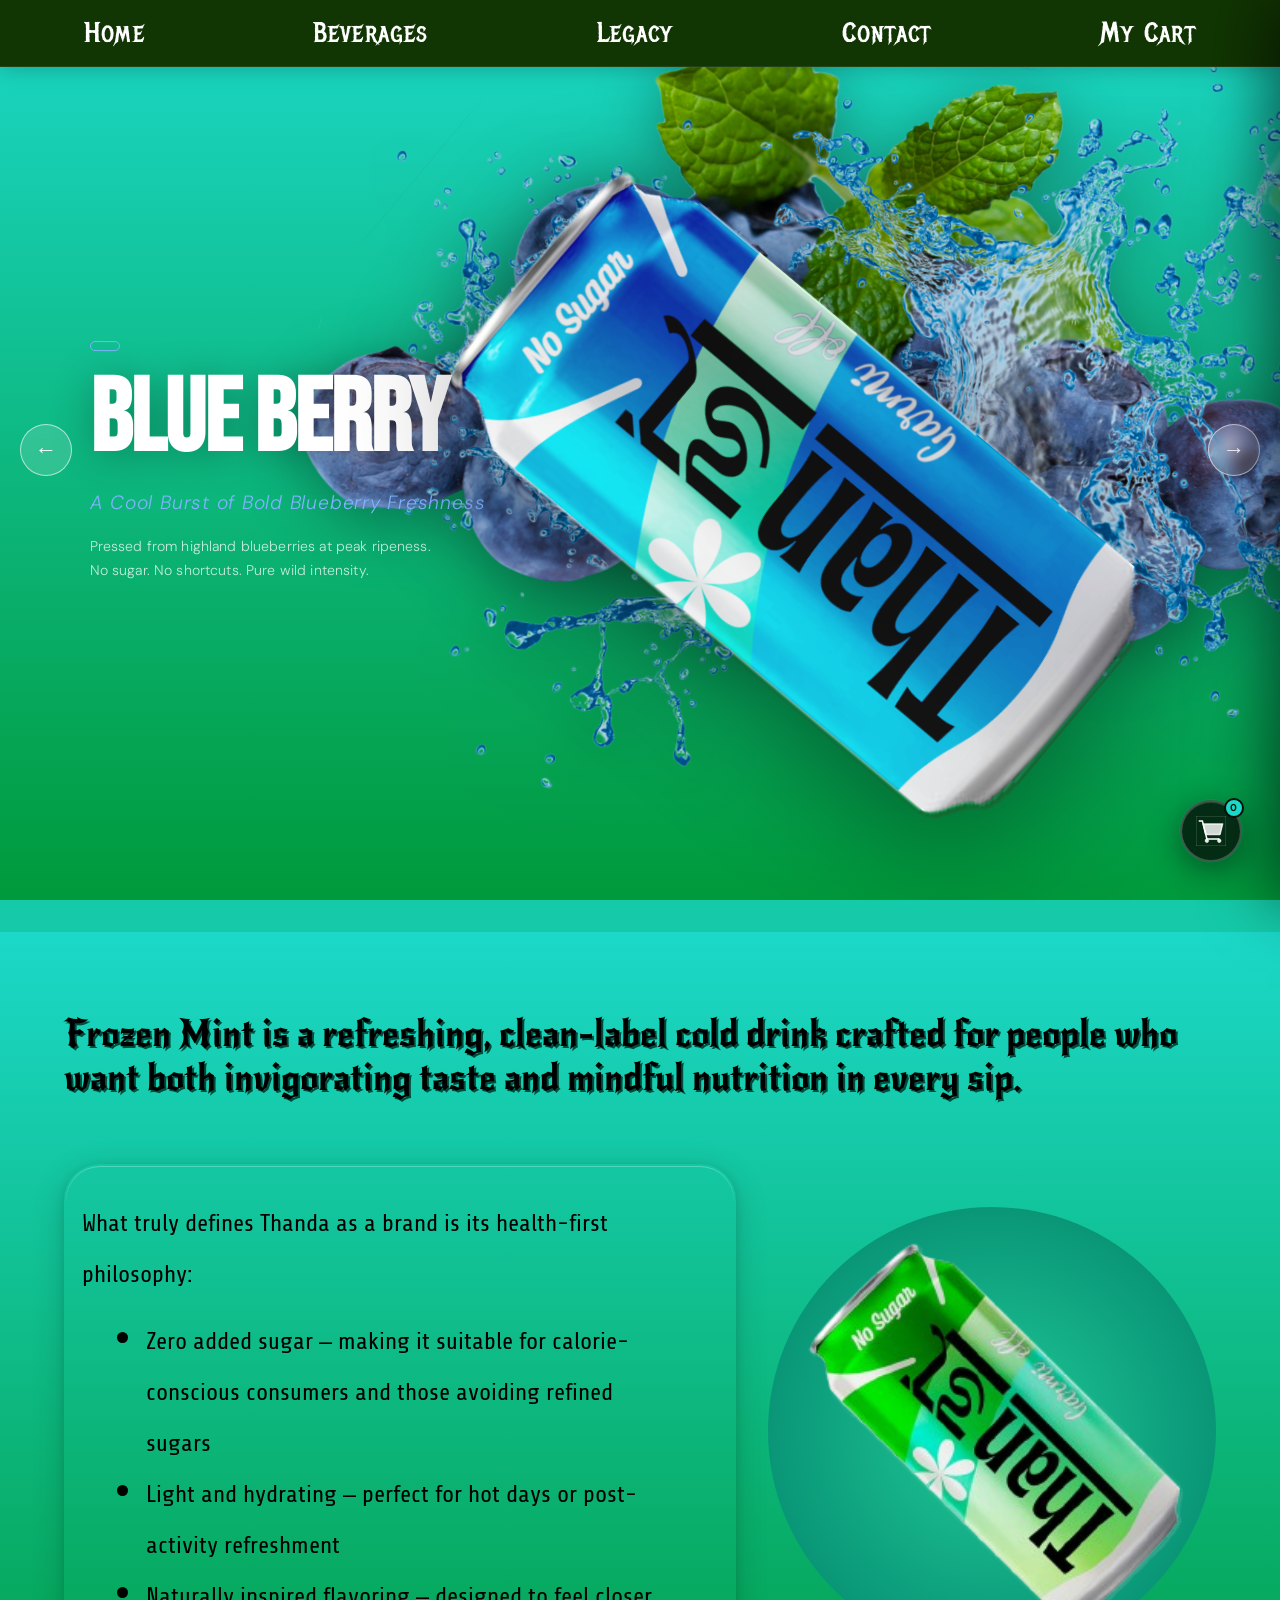
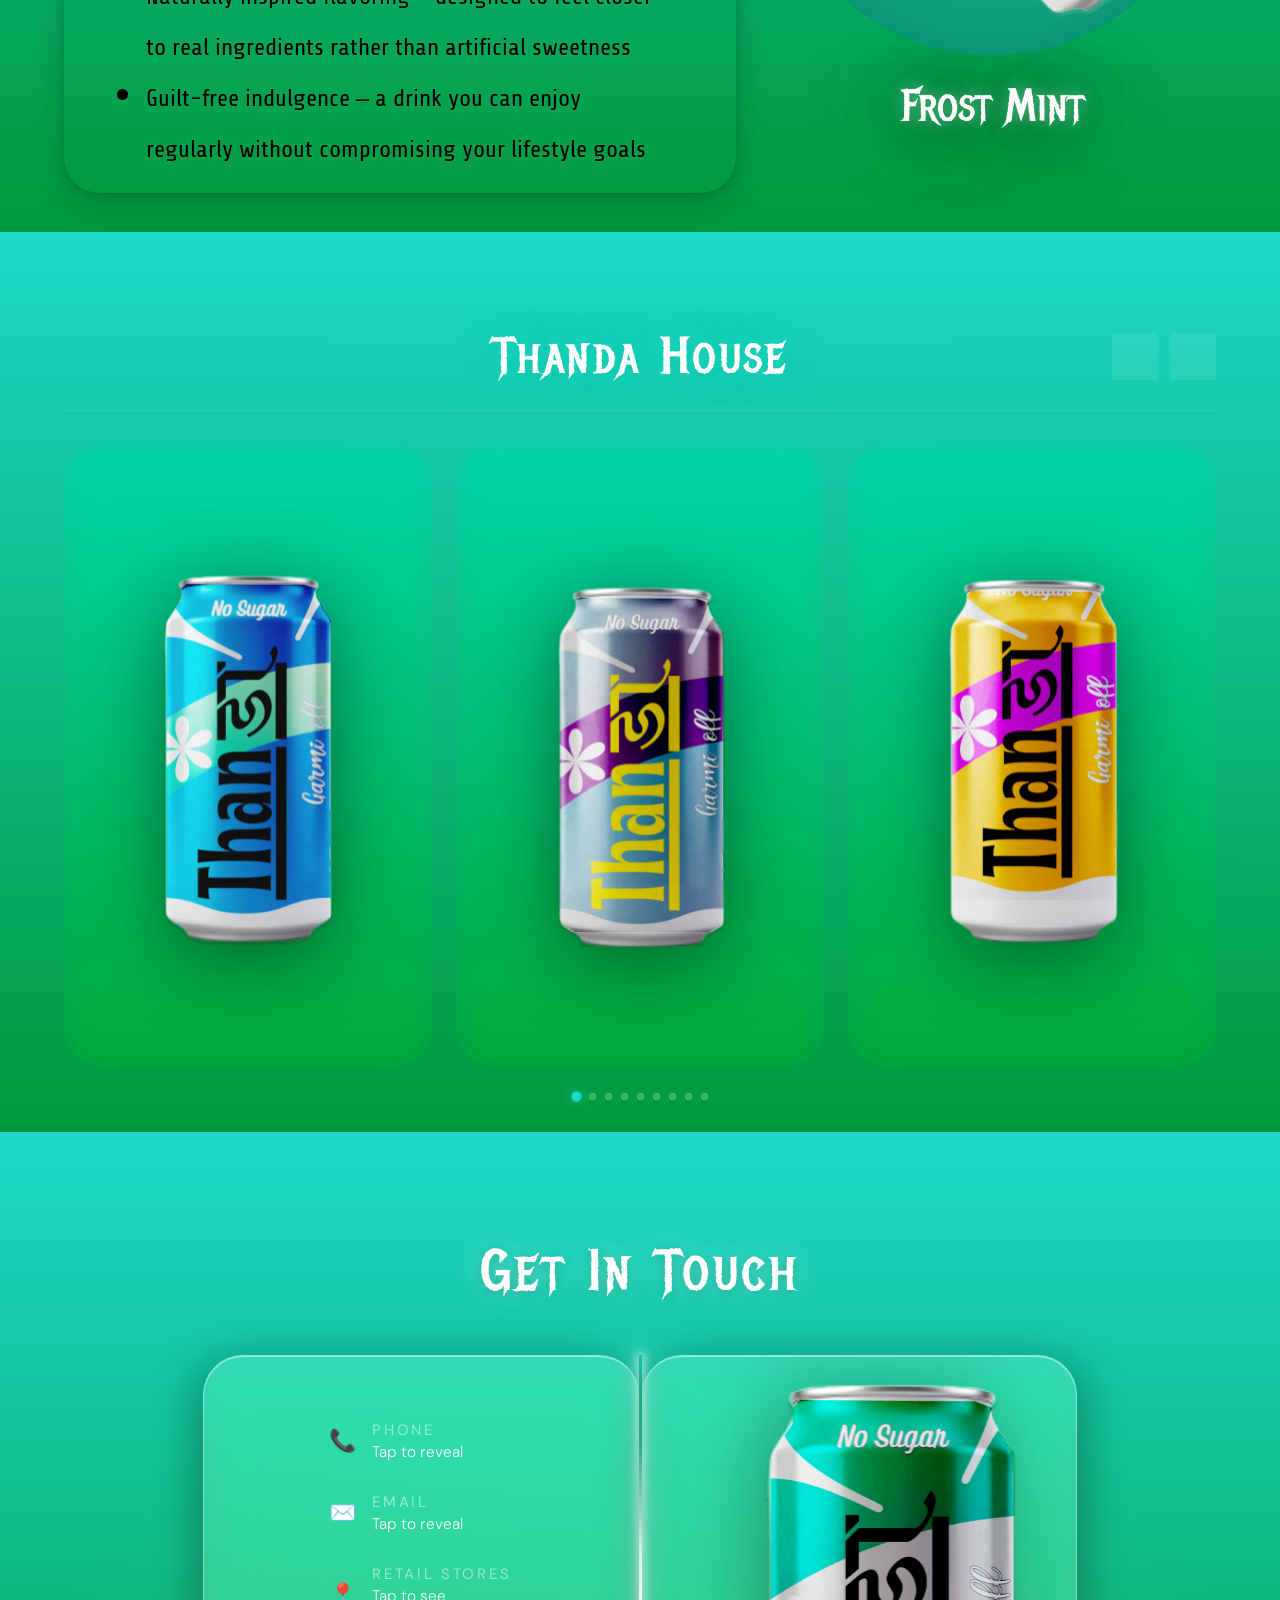
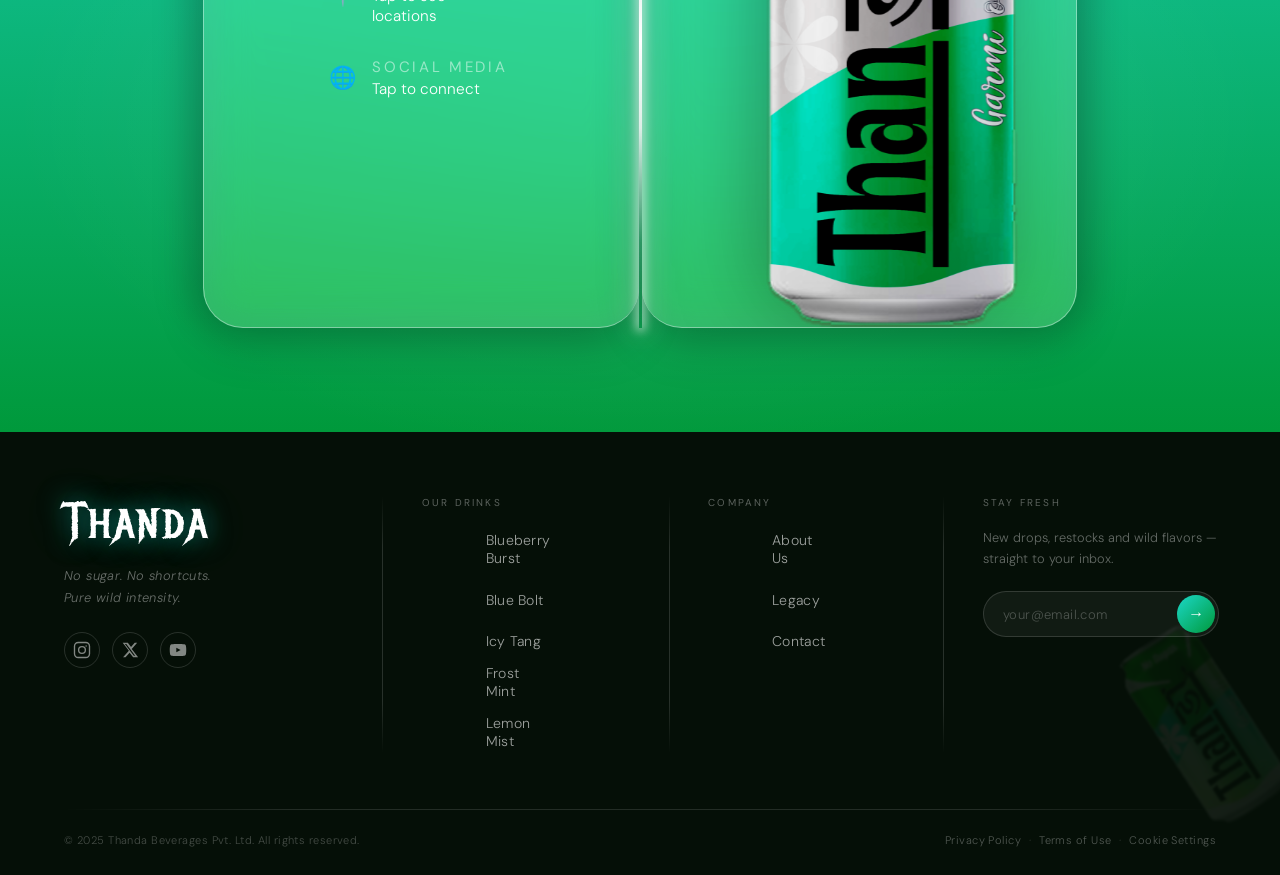
==== commit 6888c205: "Add cart" ====
--- a/index.html
+++ b/index.html
@@ -204,13 +204,13 @@
                             <circle cx="17.5" cy="6.5" r="1" fill="currentColor" stroke="none" />
                         </svg>
                     </a>
-                    <a href="#" class="footer-social" aria-label="Twitter / X">
+                    <a href="https://x.com/AjitSingh0203" class="footer-social" aria-label="Twitter / X">
                         <svg width="18" height="18" viewBox="0 0 24 24" fill="currentColor">
                             <path
                                 d="M18.244 2.25h3.308l-7.227 8.26 8.502 11.24H16.17l-4.714-6.231-5.402 6.231H2.744l7.737-8.835L2.25 2.25h6.844l4.26 5.632 4.89-5.632Zm-1.161 17.52h1.833L7.084 4.126H5.117z" />
                         </svg>
                     </a>
-                    <a href="#" class="footer-social" aria-label="YouTube">
+                    <a href="https://youtu.be/_xlGhmkUjoI?si=T64z__hE9oIE3KRW" class="footer-social" aria-label="YouTube">
                         <svg width="18" height="18" viewBox="0 0 24 24" fill="currentColor">
                             <path
                                 d="M22.54 6.42a2.78 2.78 0 0 0-1.95-1.96C18.88 4 12 4 12 4s-6.88 0-8.59.46A2.78 2.78 0 0 0 1.46 6.42 29.94 29.94 0 0 0 1 12a29.94 29.94 0 0 0 .46 5.58 2.78 2.78 0 0 0 1.95 1.96C5.12 20 12 20 12 20s6.88 0 8.59-.46a2.78 2.78 0 0 0 1.96-1.96A29.94 29.94 0 0 0 23 12a29.94 29.94 0 0 0-.46-5.58zM9.75 15.02V8.98L15.5 12l-5.75 3.02z" />
@@ -243,8 +243,6 @@
                 <ul class="footer-links">
                     <li><a href="#">About Us</a></li>
                     <li><a href="#">Legacy</a></li>
-                    <li><a href="#">Careers</a></li>
-                    <li><a href="#">Press Kit</a></li>
                     <li><a href="#">Contact</a></li>
                 </ul>
             </div>
@@ -898,11 +896,17 @@
             // ══════════════════════════════════════════════════════════════════════════
             // FLY-TO-CART ANIMATION
             // ══════════════════════════════════════════════════════════════════════════
-            function flyToCart(canEl, cartBtnEl) {
+            // REPLACE the old flyToCart with this:
+            function flyToCart(canEl) {
                 const canRect = canEl.getBoundingClientRect();
-                const cartRect = cartBtnEl.getBoundingClientRect();
-
-                // Clone the can image
+                const cartEl = document.getElementById("floatingCart");
+                const cartRect = cartEl.getBoundingClientRect();
+
+                // Cart centre
+                const cartCX = cartRect.left + cartRect.width / 2;
+                const cartCY = cartRect.top + cartRect.height / 2;
+
+                // Clone starts at can's exact screen position
                 const clone = document.createElement("img");
                 clone.src = canEl.src;
                 clone.className = "fly-can";
@@ -911,25 +915,38 @@
         top:    ${canRect.top}px;
         width:  ${canRect.width}px;
         height: ${canRect.height}px;
+        border-radius: 8px;
     `;
                 document.body.appendChild(clone);
 
-                // Target = center of the cart button in nav
-                const targetX = cartRect.left + cartRect.width / 2 - canRect.left - canRect.width / 2;
-                const targetY = cartRect.top + cartRect.height / 2 - canRect.top - canRect.height / 2;
-
-                // Phase 1 — launch upward 100px
+                // Delta to get clone's centre to overlap cart's centre
+                const deltaX = cartCX - (canRect.left + canRect.width / 2);
+                const deltaY = cartCY - (canRect.top + canRect.height / 2);
+
+                // Phase 1 — spring up 100px
                 clone.animate([
-                    { transform: "translateY(0)   scale(1)", opacity: 1 },
+                    { transform: "translateY(0) scale(1)", opacity: 1 },
                     { transform: "translateY(-100px) scale(1.1)", opacity: 1 }
-                ], { duration: 320, easing: "cubic-bezier(0.34,1.2,0.64,1)", fill: "forwards" })
+                ], { duration: 300, easing: "cubic-bezier(0.34,1.2,0.64,1)", fill: "forwards" })
                     .onfinish = () => {
-                        // Phase 2 — arc to cart icon and shrink to nothing
+
+                        // Phase 2 — fly to cart and shrink exactly onto it
                         clone.animate([
                             { transform: `translateY(-100px) scale(1.1)`, opacity: 1 },
-                            { transform: `translate(${targetX}px, ${targetY + 100}px) scale(0.1)`, opacity: 0 }
-                        ], { duration: 580, easing: "cubic-bezier(0.4, 0, 0.6, 1)", fill: "forwards" })
-                            .onfinish = () => clone.remove();
+                            { transform: `translate(${deltaX}px, ${deltaY + 100}px) scale(0.25)`, opacity: 0.6 },
+                            { transform: `translate(${deltaX}px, ${deltaY + 100}px) scale(0.05)`, opacity: 0 }
+                        ], { duration: 600, easing: "cubic-bezier(0.5, 0, 0.8, 1)", fill: "forwards" })
+                            .onfinish = () => {
+                                clone.remove();
+
+                                // Cart bumps — grows then snaps back
+                                cartEl.classList.remove("bumping");
+                                void cartEl.offsetWidth; // reflow to retrigger
+                                cartEl.classList.add("bumping");
+                                cartEl.addEventListener("animationend", () => {
+                                    cartEl.classList.remove("bumping");
+                                }, { once: true });
+                            };
                     };
             }
 
@@ -958,11 +975,10 @@
                 renderCart();
 
                 // Fly animation
-                const navCartBtn = document.getElementById("navCartBtn");
-                flyToCart(canImg, navCartBtn);
+                flyToCart(canImg);
             });
 
-            // ══════════════════════════════════════════════════════════════════════════
+            // ════════════════════════════════════════════════════════════════=═════════
             // CONTACT POPUPS (already in your code — keep as-is below this line)
             // ══════════════════════════════════════════════════════════════════════════
             // ── Contact popups ────────────────────────────────────────────────────────
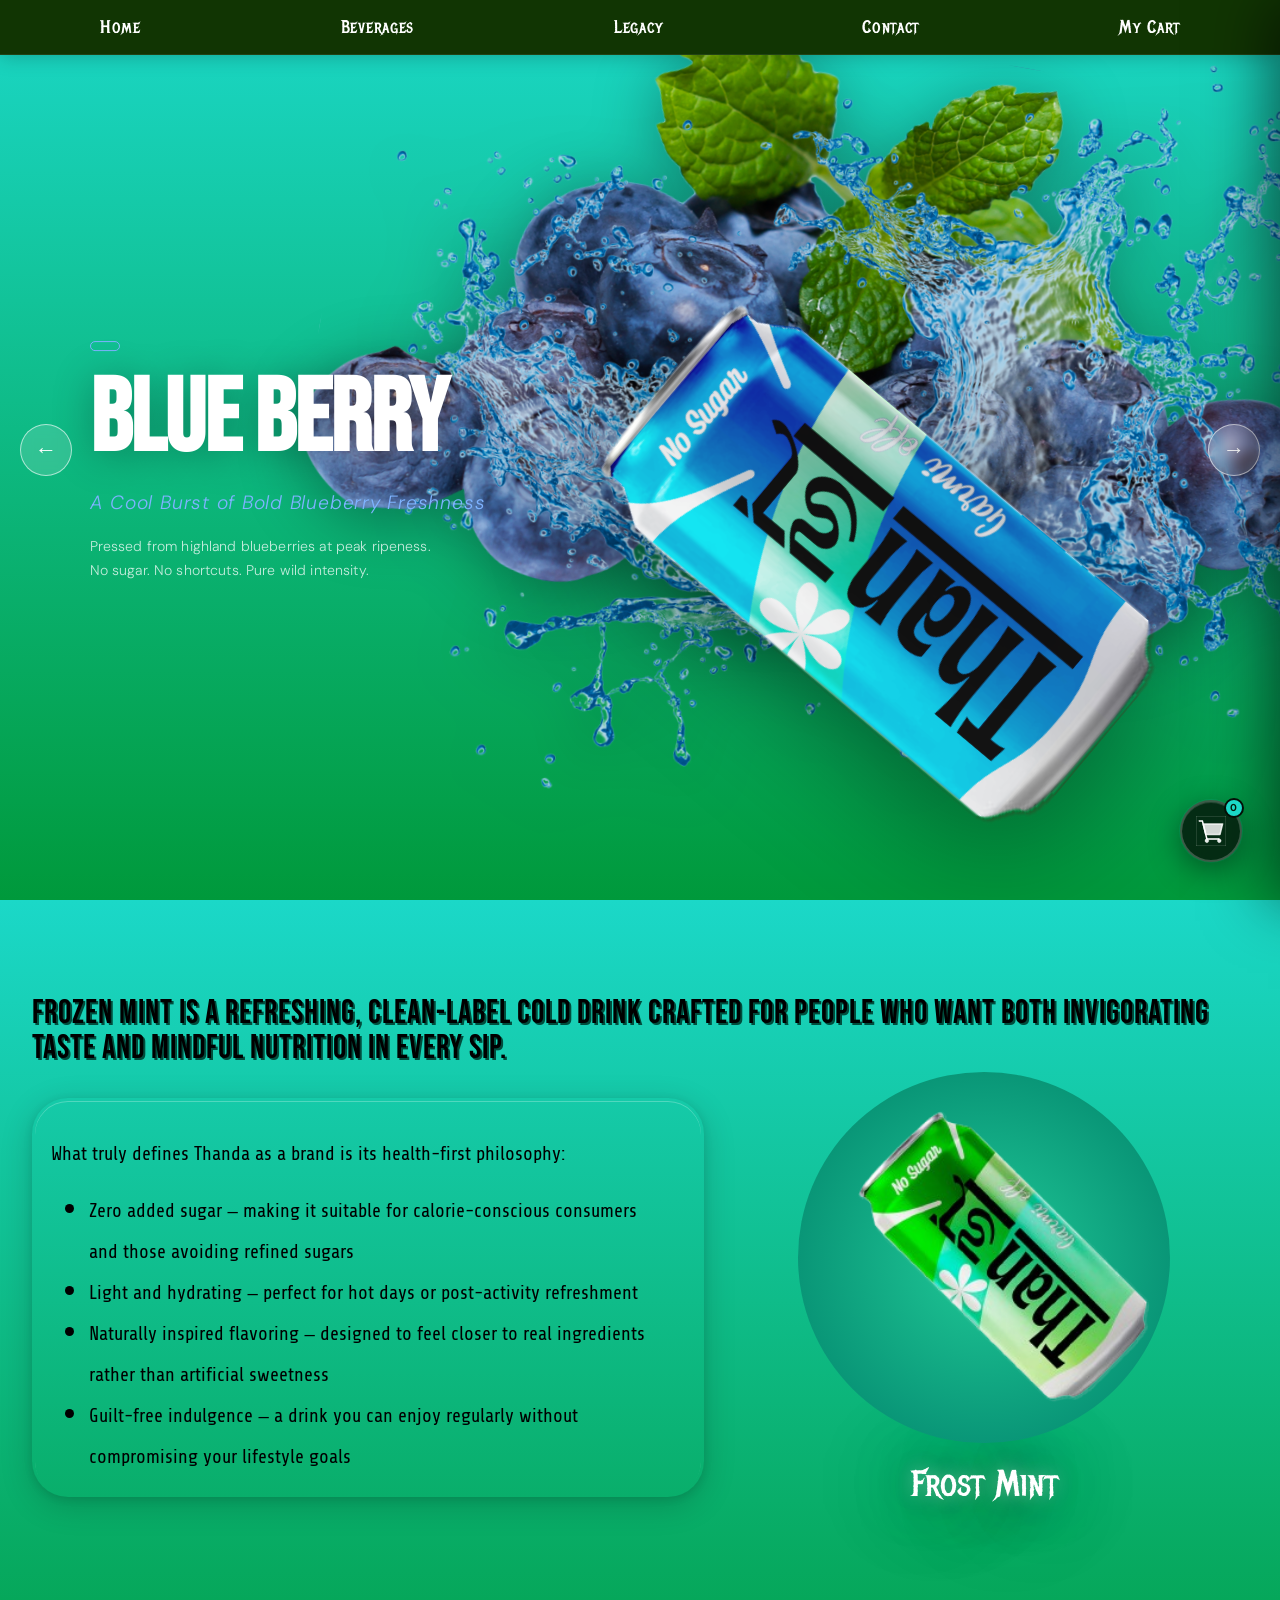
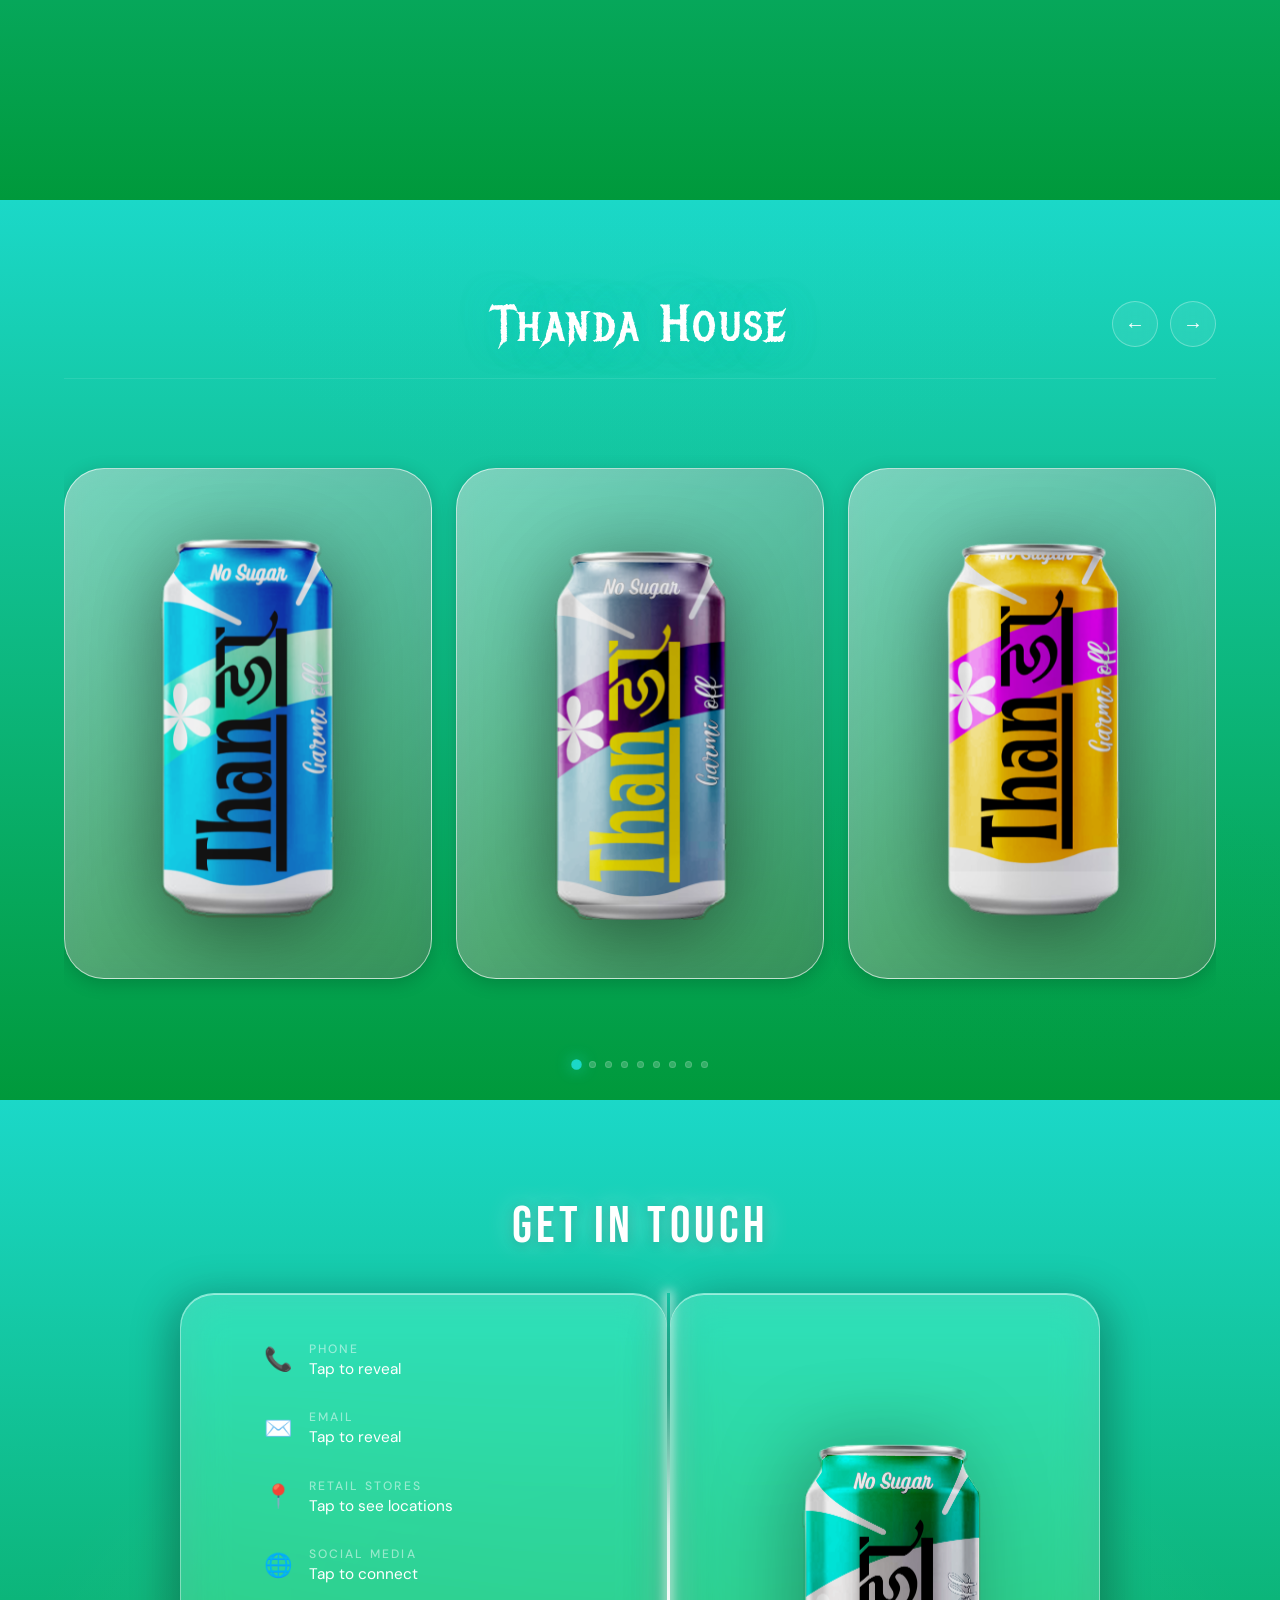
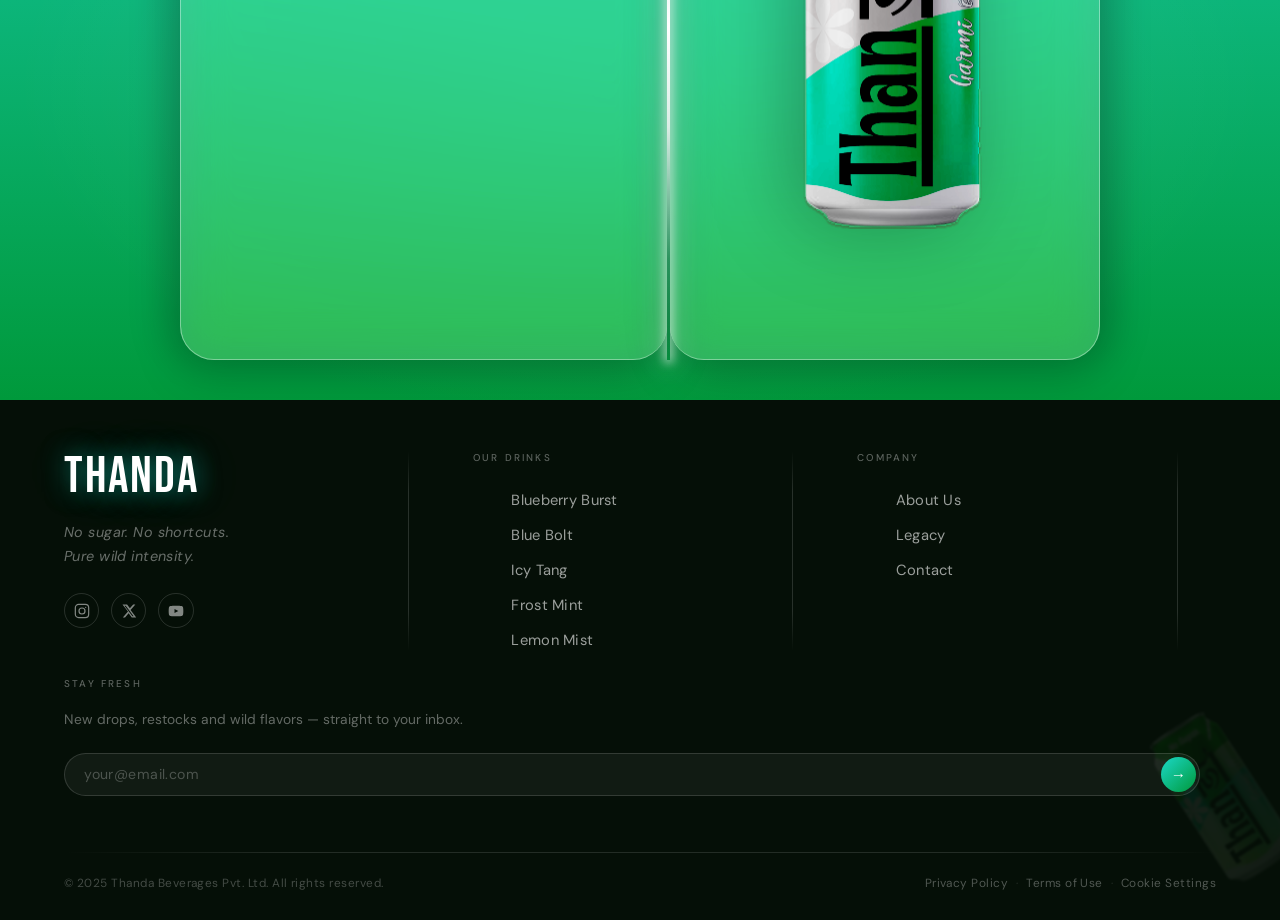
==== commit 95ad6def: "add responsive to desktop" ====
--- a/index.html
+++ b/index.html
@@ -34,9 +34,9 @@
         <div class="carousel">
             <img src="Assets/blueberryasset/BlueberryC 1.svg" class="can">
             <img src="Assets/Lemonassets/Component 2 1 3.svg" class="can">
-            <img src="Assets/mintassets/Lemon 1 1.svg" class="can">
-            <img src="Assets/orange/CoffeC 2.svg" class="can">
-            <img src="Assets/premiumcanasset/PremiumC 1 1.svg" class="can">
+            <img src="Assets/mintassets/Lemon 1 1.svg" class="can mintcan">
+            <img src="Assets/orange/CoffeC 2.svg" class="can orangecan">
+            <img src="Assets/premiumcanasset/PremiumC 1 1.svg" class="can bluebolt">
         </div>
 
         <button class="left">←</button>
@@ -210,7 +210,8 @@
                                 d="M18.244 2.25h3.308l-7.227 8.26 8.502 11.24H16.17l-4.714-6.231-5.402 6.231H2.744l7.737-8.835L2.25 2.25h6.844l4.26 5.632 4.89-5.632Zm-1.161 17.52h1.833L7.084 4.126H5.117z" />
                         </svg>
                     </a>
-                    <a href="https://youtu.be/_xlGhmkUjoI?si=T64z__hE9oIE3KRW" class="footer-social" aria-label="YouTube">
+                    <a href="https://youtu.be/_xlGhmkUjoI?si=T64z__hE9oIE3KRW" class="footer-social"
+                        aria-label="YouTube">
                         <svg width="18" height="18" viewBox="0 0 24 24" fill="currentColor">
                             <path
                                 d="M22.54 6.42a2.78 2.78 0 0 0-1.95-1.96C18.88 4 12 4 12 4s-6.88 0-8.59.46A2.78 2.78 0 0 0 1.46 6.42 29.94 29.94 0 0 0 1 12a29.94 29.94 0 0 0 .46 5.58 2.78 2.78 0 0 0 1.95 1.96C5.12 20 12 20 12 20s6.88 0 8.59-.46a2.78 2.78 0 0 0 1.96-1.96A29.94 29.94 0 0 0 23 12a29.94 29.94 0 0 0-.46-5.58zM9.75 15.02V8.98L15.5 12l-5.75 3.02z" />
@@ -423,15 +424,15 @@
         ]; // ← DO NOT remove
         const THEMES = [
 
-            // ── 0 · BLUEBERRY ────────────────────────────────────────────────────
+            // ── 1· BLUEBERRY ────────────────────────────────────────────────────
             {
                 title: "Blue berry",
                 tagline: "A Cool Burst of Bold Blueberry Freshness",
                 description: "Pressed from highland blueberries at peak ripeness.\nNo sugar. No shortcuts. Pure wild intensity.",
                 accentColor: "#7EB3FF",
                 fruits: [
-                    { src: "Assets/blueberryasset/NicePng_blueberry-png_161611 1.svg", x: "22%", y: "-5%", width: "1100px", rotate: "0deg", delay: 0 },
-                    { src: "Assets/blueberryasset/water-png-784 1.svg", x: "31%", y: "10%", width: "1000px", rotate: "-5deg", delay: 100 },
+                    { src: "Assets/blueberryasset/NicePng_blueberry-png_161611 1.svg", x: "22%", y: "-5%", width: "1100px", rotate: "0deg", delay: 0,class:"blueberry-item" },
+                    { src: "Assets/blueberryasset/water-png-784 1.svg", x: "31%", y: "10%", width: "1000px", rotate: "-5deg", delay: 100,class:"blueberry-item"  },
                 ]
             },
 
@@ -443,9 +444,9 @@
                 description: "An electrifying blend of bold blue flavor and icy refreshment, crafted to deliver a powerful burst of energy with every sip.",
                 accentColor: "#F5E642",
                 fruits: [
-                    { src: "Assets/premiumcanasset/vecteezy_a-minimal-blue-lightning-thunder_51015894 1 (1).svg", x: "0%", y: "0%", width: "100vw", rotate: "0deg", delay: 200 },
-                    { src: "Assets/premiumcanasset/pngimg.com - lightning_PNG23 1 (1).svg", x: "45%", y: "18%", width: "1200px", rotate: "-10deg", delay: 120 },
-                    { src: "Assets/premiumcanasset/kindpng_5484863 1 (1).svg", x: "21%", y: "0%", width: "1100px", rotate: "0deg", delay: 0 },
+                    { src: "Assets/premiumcanasset/vecteezy_a-minimal-blue-lightning-thunder_51015894 1 (1).svg", x: "0%", y: "0%", width: "100vw", rotate: "0deg", delay: 200,class:"boltcan" },
+                    { src: "Assets/premiumcanasset/pngimg.com - lightning_PNG23 1 (1).svg", x: "45%", y: "18%", width: "1200px", rotate: "-10deg", delay: 120,class:"boltcan" },
+                    { src: "Assets/premiumcanasset/kindpng_5484863 1 (1).svg", x: "21%", y: "0%", width: "1100px", rotate: "0deg", delay: 0,class:"blueberry"},
                 ]
             },
 
@@ -459,11 +460,11 @@
                 fruits: [
 
 
-                    { src: "Assets/orange/pngegg (9) 1.svg", x: "25%", y: "-5%", width: "1200px", rotate: "-10deg", delay: 260 },
-                    { src: "Assets/orange/pngegg (4) 1.svg", x: "25%", y: "-12%", width: "900px", rotate: "-10deg", delay: 100 },
-                    { src: "Assets/orange/pngegg (1) 1.svg", x: "28%", y: "-3%", width: "900px", rotate: "-5deg", delay: 0 },
-                    { src: "Assets/orange/pngegg 1.svg", x: "47%", y: "8%", width: "800px", rotate: "0deg", delay: 260 },
-                    { src: "Assets/orange/pngegg (6) 1.svg", x: "40%", y: "45%", width: "250px", rotate: "5deg", delay: 180 },
+                    { src: "Assets/orange/pngegg (9) 1.svg", x: "25%", y: "-5%", width: "1200px", rotate: "-10deg", delay: 260,class:"icy-tang" },
+                    { src: "Assets/orange/pngegg (4) 1.svg", x: "25%", y: "-12%", width: "900px", rotate: "-10deg", delay: 100,class:"icy-tang" },
+                    { src: "Assets/orange/pngegg (1) 1.svg", x: "28%", y: "-3%", width: "900px", rotate: "-5deg", delay: 0,class:"icy-tang" },
+                    { src: "Assets/orange/pngegg 1.svg", x: "47%", y: "8%", width: "800px", rotate: "0deg", delay: 260 ,class:"icy-tang"},
+                    { src: "Assets/orange/pngegg (6) 1.svg", x: "40%", y: "45%", width: "250px", rotate: "5deg", delay: 180,class:"icy-tang" },
                 ]
             },
 
@@ -493,7 +494,7 @@
                 accentColor: "#D4AF37",
                 fruits: [
                     { src: "Assets/Lemonassets/pngimg.com - smoke_PNG55220 1.svg", x: "25%", y: "0%", width: "1200px", rotate: "0deg", delay: 130 },
-                    { src: "Assets/Lemonassets/pngimg.com - smoke_PNG55220 2.svg", x: "0%", y: "0%", width: "1500px", rotate: "0deg", delay: 0 },
+                    { src: "Assets/Lemonassets/pngimg.com - smoke_PNG55220 2.svg", x: "0%", y: "0%", width: "1500px", rotate: "0deg", delay: 0, class:"smoke"},
                     { src: "Assets/Lemonassets/pngimg.com - lemon_PNG3877 1.svg", x: "36%", y: "-15%", width: "800px", rotate: "-0deg", delay: 220 },
                     { src: "Assets/Lemonassets/pngimg.com - lemon_PNG3879 1.svg", x: "38%", y: "8%", width: "750px", rotate: "10deg", delay: 220 },
                 ]
@@ -544,6 +545,7 @@
 
             function renderCans(offset) {
                 readCanSize();
+                // renderCans(wheelOffset); 
                 const hw = CAN_W / 2, hh = CAN_H / 2;
                 cans.forEach((can, i) => {
                     const angle = DISPLAY_ANG + offset + i * ANG_STEP;
@@ -599,6 +601,10 @@
                     const img = document.createElement("img");
                     img.src = f.src;
                     img.className = "fruit-item";
+                    // optional custom class
+                    if (f.class) {
+                        img.classList.add(f.class);
+                    }
                     img.style.cssText = `
                 left:              ${f.x};
                 top:               ${f.y};
@@ -686,19 +692,20 @@
 
             // ── Thanda House Carousel ─────────────────────────────────────────────────
             (function () {
-                const VISIBLE = 3;
+                const CLONE_COUNT = 4;
                 const TOTAL = TH_CARDS.length; // 9
 
                 const track = document.getElementById("thTrack");
+                const viewport = track?.parentElement;
                 const dotBox = document.getElementById("thDots");
-                if (!track || !dotBox) return;
+                if (!track || !dotBox || !viewport) return;
 
                 // Build infinite loop buffer:
-                // [last 3 clones] + [all 9 real] + [first 3 clones]  = 15 items total
+                // [last clones] + [all real] + [first clones]
                 const allItems = [
-                    ...TH_CARDS.slice(-VISIBLE),
+                    ...TH_CARDS.slice(-CLONE_COUNT),
                     ...TH_CARDS,
-                    ...TH_CARDS.slice(0, VISIBLE)
+                    ...TH_CARDS.slice(0, CLONE_COUNT)
                 ];
 
                 // ── Render cards ────────────────────────────────────────────────────────
@@ -735,10 +742,31 @@
                 const allDots = () => [...dotBox.querySelectorAll(".th-dot")];
 
                 // ── State ────────────────────────────────────────────────────────────────
-                let idx = VISIBLE; // points to first real card
+                let cardsPerView = 3;
+                let idx = CLONE_COUNT; // points to first real card
                 let isAnimating = false;
 
                 // ── Helpers ──────────────────────────────────────────────────────────────
+                function getCardsPerView() {
+                    if (window.innerWidth <= 768) return 1;
+                    if (window.innerWidth <= 1180) return 2;
+                    if (window.innerWidth >= 1700) return 4;
+                    return 3;
+                }
+
+                function layoutCards() {
+                    cardsPerView = getCardsPerView();
+                    const gap = parseFloat(window.getComputedStyle(track).gap) || 24;
+                    const viewportWidth = viewport.clientWidth;
+                    const cardWidth = (viewportWidth - gap * (cardsPerView - 1)) / cardsPerView;
+                    const maxCardHeight = viewport.clientHeight * (window.innerWidth <= 768 ? 0.8 : 0.92);
+
+                    [...track.children].forEach(card => {
+                        card.style.width = `${cardWidth}px`;
+                        card.style.maxHeight = `${maxCardHeight}px`;
+                    });
+                }
+
                 function stepWidth() {
                     // card's actual rendered width + the CSS gap
                     const card = track.children[0];
@@ -755,19 +783,19 @@
                 }
 
                 function syncDots() {
-                    const real = ((idx - VISIBLE) % TOTAL + TOTAL) % TOTAL;
+                    const real = ((idx - CLONE_COUNT) % TOTAL + TOTAL) % TOTAL;
                     allDots().forEach((d, i) => d.classList.toggle("active", i === real));
                 }
 
                 // ── Infinite-loop snap on transition end ─────────────────────────────────
                 track.addEventListener("transitionend", () => {
                     // Slid too far right → jumped into tail clones → silently reset to real cards
-                    if (idx >= VISIBLE + TOTAL) {
+                    if (idx >= CLONE_COUNT + TOTAL) {
                         idx -= TOTAL;
                         moveTo(idx, false);
                     }
                     // Slid too far left → jumped into head clones → silently reset to real cards
-                    if (idx < VISIBLE) {
+                    if (idx < CLONE_COUNT) {
                         idx += TOTAL;
                         moveTo(idx, false);
                     }
@@ -790,7 +818,7 @@
                 allDots().forEach((dot, i) => {
                     dot.addEventListener("click", () => {
                         if (isAnimating) return;
-                        const real = ((idx - VISIBLE) % TOTAL + TOTAL) % TOTAL;
+                        const real = ((idx - CLONE_COUNT) % TOTAL + TOTAL) % TOTAL;
                         const delta = i - real;
                         if (delta === 0) return;
                         isAnimating = true;
@@ -801,8 +829,15 @@
                 });
 
                 // ── Init ─────────────────────────────────────────────────────────────────
-                window.addEventListener("load", () => { moveTo(idx, false); syncDots(); });
-                window.addEventListener("resize", () => moveTo(idx, false));
+                window.addEventListener("load", () => {
+                    layoutCards();
+                    moveTo(idx, false);
+                    syncDots();
+                });
+                window.addEventListener("resize", () => {
+                    layoutCards();
+                    moveTo(idx, false);
+                });
             })();
             // ══════════════════════════════════════════════════════════════════════════
             // NAV LINKS — smooth scroll
--- a/style.css
+++ b/style.css
@@ -17,6 +17,7 @@
 body {
     font-family: "DM Sans", sans-serif;
     background: linear-gradient(to bottom, #1BD8C8, #00993B);
+    overflow-x: hidden;
 }
 
 
@@ -40,7 +41,7 @@
 }
 
 .navigation a {
-    font-size: 28px;
+    font-size: clamp(16px, 1.4vw, 26px);
     text-decoration: none;
     color: #fff;
     font-family: "Metal Mania", system-ui;
@@ -241,7 +242,7 @@
 
 .can {
     position: absolute;
-    width: 1500px;
+    width: 1200px;
     height: auto;
     object-fit: contain;
     opacity: 0;
@@ -294,9 +295,9 @@
 .legacy {
     width: 100%;
     height: 100vh;
-    padding-bottom: 5rem;
+    min-height: 760px;
+    padding-bottom: 2rem;
     background: linear-gradient(to bottom, #1BD8C8, #00993B);
-
     scroll-snap-align: start;
 }
 
@@ -307,28 +308,33 @@
 }
 
 .legacy-title {
-    font-family: "New Rocker", system-ui;
+    font-family: "Bebas Neue", sans-serif;
     font-weight: 400;
     font-style: normal;
-    margin: 2rem 4rem;
-    padding-top: 5rem;
+    margin: 0 clamp(2rem, 4vw, 4rem);
+    padding-top: 6.5rem;
     text-shadow: 2px 2px 0px #004d3d;
-    font-size: clamp(24px, 3vw, 36px);
-
+    letter-spacing: 0.03em;
+    line-height: 1.05;
+    font-size: clamp(2rem, 3vw, 3.1rem);
 }
 
 .legacy-container {
     display: flex;
     flex-direction: row;
+    align-items: center;
+    justify-content: space-between;
+    gap: clamp(1rem, 2vw, 2rem);
     margin-bottom: 0%;
     padding-bottom: 0%;
+    padding-inline: clamp(2rem, 4vw, 4rem);
 }
 
 .left-container {
-    width: 60%;
+    flex: 0 1 60%;
     height: auto;
-    margin: 2rem 1rem 1rem 4rem;
-    border: 2px solid transparent;
+    margin: 2rem 0 1rem;
+    border: 3px solid transparent;
     /* invisible border — keeps layout identical */
     border-radius: 36px;
     box-shadow:
@@ -339,7 +345,7 @@
 
 .left-container-header {
     font-family: "Moulpali", sans-serif;
-    font-size: 23.5px;
+    font-size: clamp(1rem, 1.5vw, 1.45rem);
     font-weight: 400;
     font-style: normal;
     margin: 1rem auto;
@@ -359,14 +365,14 @@
 }
 
 li {
-    font-size: 23.5px;
-    margin: 0rem 4rem;
+    font-size: clamp(0.98rem, 1.45vw, 1.4rem);
+    margin: 0rem clamp(1.25rem, 3vw, 4rem);
 }
 
 .right-container {
-    width: 40%;
+    flex: 0 1 40%;
     height: auto;
-    margin: 0rem 4rem 0rem 1rem;
+    margin: 0;
     /* border: 2px solid black; */
     display: flex;
     justify-content: center;
@@ -376,7 +382,7 @@
 }
 
 .right-container-circle {
-    width: 35vw;
+    width: clamp(240px, 28vw, 520px);
 
     /* Aspect-ratio ensures height always equals width */
     aspect-ratio: 1 / 1;
@@ -400,16 +406,14 @@
     display: flex;
     flex-direction: column;
     align-items: center;
-    gap: 1.5rem;
+    gap: clamp(0.9rem, 1.5vw, 1.5rem);
     width: 100%;
 }
 
 .right-container-circle-can {
     position: absolute;
-    width: 160%;
+    width: clamp(125%, 10vw + 90%, 160%);
     transform: translate(-15%, -5%);
-
-
 }
 
 .right-container-title {
@@ -417,7 +421,7 @@
     font-weight: 400;
     position: static;
     /* back in normal flow, stacks below circle */
-    font-size: clamp(28px, 3.5vw, 52px);
+    font-size: clamp(1.75rem, 2.8vw, 3.25rem);
     color: #fff;
     text-align: center;
     /* Wide multi-layer glow — correct text-shadow syntax: x y blur color */
@@ -425,6 +429,225 @@
         0 0 18px rgba(255, 255, 255, 0.419),
         0 0 55px rgba(0, 0, 0, 0.75),
         0 0 100px rgba(0, 180, 100, 0.5);
+}
+
+@media (min-width: 1440px) {
+    .legacy {
+        padding-bottom: 1rem;
+    }
+
+    .legacy-title {
+        padding-top: 7rem;
+        font-size: clamp(2.4rem, 3.4vw, 3.8rem);
+    }
+
+    .legacy-container {
+        gap: 2rem;
+        padding-inline: 4rem;
+    }
+
+    .left-container {
+        flex-basis: 58%;
+        border-width: 4px;
+        border-radius: 42px;
+    }
+
+    .inner-left {
+        padding: 1.4rem;
+    }
+
+    .left-container-header {
+        font-size: clamp(1.2rem, 1.6vw, 1.7rem);
+    }
+
+    li {
+        font-size: clamp(1.1rem, 1.45vw, 1.55rem);
+        margin-inline: clamp(1.6rem, 3vw, 3.5rem);
+    }
+
+    .right-container {
+        flex-basis: 42%;
+    }
+
+    .right-container-circle {
+        width: clamp(360px, 31vw, 600px);
+    }
+
+    .right-container-circle-can {
+        width: 170%;
+        transform: translate(-16%, -6%);
+    }
+
+    .right-container-title {
+        font-size: clamp(2rem, 3vw, 3.8rem);
+    }
+}
+
+@media (min-width: 1800px) {
+    .legacy-title {
+        padding-top: 7.5rem;
+        font-size: clamp(2.8rem, 3.8vw, 4.4rem);
+    }
+
+    .legacy-container {
+        padding-inline: 5rem;
+        gap: 2.5rem;
+    }
+
+    .left-container {
+        border-width: 5px;
+        border-radius: 48px;
+    }
+
+    .inner-left {
+        padding: 1.7rem;
+    }
+
+    .left-container-header {
+        font-size: clamp(1.35rem, 1.7vw, 1.9rem);
+    }
+
+    li {
+        font-size: clamp(1.2rem, 1.5vw, 1.7rem);
+        margin-inline: 2.2rem;
+    }
+
+    .right-container-circle {
+        width: clamp(420px, 33vw, 680px);
+    }
+
+    .right-container-circle-can {
+        width: 178%;
+        transform: translate(-17%, -7%);
+    }
+
+    .right-container-title {
+        font-size: clamp(2.3rem, 3.2vw, 4.2rem);
+    }
+}
+
+@media (max-width: 1280px) {
+    .legacy {
+        min-height: 680px;
+    }
+
+    .legacy-title {
+        padding-top: 6rem;
+        margin-inline: 2rem;
+        font-size: clamp(1.75rem, 2.6vw, 2.6rem);
+    }
+
+    .legacy-container {
+        gap: 1rem;
+        padding-inline: 2rem;
+    }
+
+    .left-container {
+        flex-basis: 56%;
+    }
+
+    .right-container {
+        flex-basis: 44%;
+    }
+
+    .right-container-circle {
+        width: clamp(260px, 29vw, 460px);
+    }
+
+    .right-container-circle-can {
+        width: 150%;
+        transform: translate(-12%, -5%);
+    }
+}
+
+@media (max-width: 1024px) {
+    .legacy {
+        height: 100vh;
+        min-height: 100vh;
+        padding-bottom: 3rem;
+    }
+
+    .legacy-title {
+        padding-top: 5.5rem;
+        margin-inline: 1.5rem;
+        font-size: clamp(1.7rem, 2.8vw, 2.35rem);
+    }
+
+    .legacy-container {
+        flex-direction: column;
+        justify-content: center;
+        gap: 1.4rem;
+        padding-inline: 1.5rem;
+    }
+
+    .right-container {
+        order: 1;
+        width: 100%;
+        flex-basis: auto;
+    }
+
+    .left-container {
+        order: 2;
+        width: 100%;
+        flex-basis: auto;
+        border-radius: 28px;
+        margin: 0;
+    }
+
+    .inner-left {
+        padding: 0.9rem;
+    }
+
+    .left-container-header {
+        font-size: clamp(0.98rem, 1.5vw, 1.2rem);
+    }
+
+    li {
+        font-size: clamp(0.92rem, 1.35vw, 1.08rem);
+        margin-inline: 1rem;
+    }
+
+    .right-container-circle {
+        width: clamp(220px, 34vw, 340px);
+    }
+
+    .right-container-circle-can {
+        width: 142%;
+        transform: translate(-10%, -4%);
+    }
+
+    .right-container-title {
+        font-size: clamp(1.5rem, 2.4vw, 2.1rem);
+    }
+}
+
+@media (max-width: 768px) {
+    .legacy {
+        min-height: 100vh;
+    }
+
+    .legacy-title {
+        margin-inline: 1rem;
+        padding-top: 5.25rem;
+        font-size: clamp(1.5rem, 6vw, 2rem);
+    }
+
+    .legacy-container {
+        padding-inline: 1rem;
+    }
+
+    .right-container-circle {
+        width: clamp(200px, 58vw, 300px);
+    }
+
+    .right-container-title {
+        font-size: clamp(1.3rem, 5vw, 1.8rem);
+    }
+
+    .left-container-header,
+    li {
+        font-size: clamp(0.92rem, 3.8vw, 1.05rem);
+    }
 }
 
 /* ══════════════════════════════════════════════════════════════════════════
@@ -529,6 +752,7 @@
     overflow: hidden;
     position: relative;
     z-index: 1;
+    --th-gap: 1.5rem;
     /* Fade edges for a cinematic depth effect */
     /* mask-image: linear-gradient(to right, transparent 0%, #000 4%, #000 96%, transparent 100%);
     -webkit-mask-image: linear-gradient(to right, transparent 0%, #000 4%, #000 96%, transparent 100%); */
@@ -537,8 +761,8 @@
 .th-track {
     display: flex;
     height: 100%;
-    align-items: stretch;
-    gap: 1.5rem;
+    align-items: center;
+    gap: var(--th-gap);
     will-change: transform;
     /* transition is toggled via JS */
 }
@@ -546,7 +770,7 @@
 /* ── Individual card ─────────────────────────────────────────────────────── */
 /* ── Card ────────────────────────────────────────────────────────────────── */
 .th-card {
-    flex: 0 0 calc((100vw - 8rem - 3rem) / 3);
+    flex: 0 0 auto;
     position: relative;
     display: flex;
     align-items: center;
@@ -554,6 +778,8 @@
     overflow: hidden;
     cursor: pointer;
     border-radius: 40px;
+    aspect-ratio: 0.72 / 1;
+    height: auto;
 
     /* background uses rgba — no opacity property so the can is unaffected */
     background: linear-gradient(135deg,
@@ -584,9 +810,9 @@
 
 /* ── Can — 80% of card, no scale stuck in base state ───────────────────── */
 .th-card-can {
-    width: 80%;
+    width: 82%;
     /* fills 80% of card width */
-    height: 80%;
+    height: 82%;
     /* fills 80% of card height */
     object-fit: contain;
     filter: drop-shadow(0 16px 40px rgba(0, 0, 0, 0.45));
@@ -692,13 +918,14 @@
 .contact-section {
     width: 100%;
     height: 100vh;
+    min-height: 820px;
     scroll-snap-align: start;
     display: flex;
     flex-direction: column;
     align-items: center;
-    justify-content: center;
-    gap: 3rem;
-    padding: 2rem 4rem;
+    justify-content: flex-start;
+    gap: clamp(2rem, 2.8vw, 3rem);
+    padding: 0 4rem 3rem;
     background: linear-gradient(to bottom, #1BD8C8, #00993B);
     position: relative;
     overflow: hidden;
@@ -715,15 +942,16 @@
 
 /* ── Title ───────────────────────────────────────────────────────────────── */
 .contact-title {
-    font-family: "Metal Mania", system-ui;
-    font-size: clamp(32px, 4.5vw, 62px);
+    font-family: "Bebas Neue", sans-serif;
+    font-size: clamp(2.5rem, 4.4vw, 4.8rem);
     font-weight: 400;
     color: #fff;
-    letter-spacing: 0.06em;
+    letter-spacing: 0.08em;
     text-align: center;
     text-shadow: 0 0 28px rgba(255, 255, 255, 0.4), 0 2px 12px rgba(0, 0, 0, 0.2);
     position: relative;
     z-index: 1;
+    padding-top: 6.75rem;
 }
 
 /* ══ Joint wrapper ══════════════════════════════════════════════════════════
@@ -737,6 +965,9 @@
     z-index: 1;
     gap: 0;
     /* cards + shine strip are flush, no gap */
+    width: min(100%, 1040px);
+    flex: 1;
+    min-height: 0;
 }
 
 /* ── Shared card base ────────────────────────────────────────────────────── */
@@ -752,8 +983,9 @@
 
 /* ── Left card ───────────────────────────────────────────────────────────── */
 .contact-card--left {
-    width: clamp(280px, 34vw, 460px);
-    padding: 3rem 2.8rem;
+    flex: 1 1 0;
+    width: auto;
+    padding: clamp(2rem, 2.4vw, 3rem) clamp(1.5rem, 2.2vw, 2.6rem);
     display: flex;
     flex-direction: column;
     gap: 2rem;
@@ -788,7 +1020,9 @@
 
 /* ── Right card ──────────────────────────────────────────────────────────── */
 .contact-card--right {
-    width: clamp(280px, 34vw, 460px);
+    flex: 1 1 0;
+    width: auto;
+    min-height: 420px;
     display: flex;
     align-items: center;
     justify-content: center;
@@ -833,7 +1067,7 @@
 }
 
 .contact-icon {
-    font-size: 22px;
+    font-size: clamp(1.2rem, 1.8vw, 1.7rem);
     flex-shrink: 0;
     line-height: 1;
 }
@@ -844,8 +1078,8 @@
 
 .contact-item-heading {
     font-family: "DM Sans", sans-serif;
-    font-size: 15px;
-    font-weight: 400;
+    font-size: clamp(0.72rem, 0.95vw, 0.95rem);
+    font-weight: 500;
     letter-spacing: 0.18em;
     text-transform: uppercase;
     color: rgba(255, 255, 255, 0.5);
@@ -854,8 +1088,8 @@
 
 .contact-item-value {
     font-family: "DM Sans", sans-serif;
-    font-size: clamp(13px, 1.2vw, 16px);
-    font-weight: 300;
+    font-size: clamp(0.95rem, 1.2vw, 1.1rem);
+    font-weight: 400;
     color: #fff;
 }
 
@@ -927,7 +1161,7 @@
 
 .contact-popup-label {
     font-family: "DM Sans", sans-serif;
-    font-size: 10px;
+    font-size: clamp(0.58rem, 0.7vw, 0.68rem);
     letter-spacing: 0.18em;
     text-transform: uppercase;
     color: rgba(255, 255, 255, 0.4);
@@ -935,8 +1169,8 @@
 
 .contact-popup-value {
     font-family: "DM Sans", sans-serif;
-    font-size: clamp(15px, 1.4vw, 19px);
-    font-weight: 300;
+    font-size: clamp(1rem, 1.35vw, 1.2rem);
+    font-weight: 400;
     color: #fff;
     line-height: 1.5;
 }
@@ -950,7 +1184,7 @@
     border-radius: 100px;
     color: #1BD8C8;
     font-family: "DM Sans", sans-serif;
-    font-size: 11px;
+    font-size: clamp(0.65rem, 0.8vw, 0.76rem);
     letter-spacing: 0.14em;
     text-transform: uppercase;
     text-decoration: none;
@@ -973,8 +1207,8 @@
 
 .contact-social-link {
     font-family: "DM Sans", sans-serif;
-    font-size: clamp(13px, 1.2vw, 16px);
-    font-weight: 300;
+    font-size: clamp(0.92rem, 1.1vw, 1rem);
+    font-weight: 400;
     color: #fff;
     text-decoration: none;
     border-bottom: 1px solid rgba(255, 255, 255, 0.25);
@@ -990,13 +1224,13 @@
 
 /* ── Can image ───────────────────────────────────────────────────────────── */
 .contact-can {
-    width: 100%;
+    width: clamp(220px, 75%, 420px);
     max-width: none;
-    height: 100%;
+    height: auto;
     object-fit: contain;
     object-position: center;
     filter: drop-shadow(-12px 0 40px rgba(0, 0, 0, 0.28));
-    transform: translateX(5%);
+    transform: none;
     pointer-events: none;
     user-select: none;
 }
@@ -1010,7 +1244,7 @@
     background: #050f07;
     position: relative;
     overflow: hidden;
-    padding: 4rem 5vw 0;
+    padding: clamp(3rem, 4vw, 4.8rem) 5vw 0;
 }
 
 /* ── Ghost can in background ─────────────────────────────────────────────── */
@@ -1030,10 +1264,11 @@
 .footer-inner {
     display: flex;
     align-items: flex-start;
-    gap: 0;
+    gap: clamp(1.2rem, 2vw, 2rem);
     position: relative;
     z-index: 1;
     padding-bottom: 3.5rem;
+    flex-wrap: wrap;
 }
 
 /* ── Brand column ────────────────────────────────────────────────────────── */
@@ -1046,8 +1281,8 @@
 }
 
 .footer-logo {
-    font-family: "Metal Mania", system-ui;
-    font-size: clamp(36px, 4vw, 56px);
+    font-family: "Bebas Neue", sans-serif;
+    font-size: clamp(2.6rem, 4vw, 4.2rem);
     color: #fff;
     letter-spacing: 0.04em;
     line-height: 1;
@@ -1058,8 +1293,8 @@
 
 .footer-tagline {
     font-family: "DM Sans", sans-serif;
-    font-size: clamp(12px, 1vw, 14px);
-    font-weight: 300;
+    font-size: clamp(0.9rem, 1vw, 1rem);
+    font-weight: 400;
     font-style: italic;
     color: rgba(255, 255, 255, 0.40);
     line-height: 1.7;
@@ -1074,8 +1309,8 @@
 }
 
 .footer-social {
-    width: 36px;
-    height: 36px;
+    width: clamp(2.2rem, 2.6vw, 2.8rem);
+    height: clamp(2.2rem, 2.6vw, 2.8rem);
     border-radius: 50%;
     border: 1px solid rgba(255, 255, 255, 0.14);
     display: flex;
@@ -1084,6 +1319,11 @@
     color: rgba(255, 255, 255, 0.50);
     text-decoration: none;
     transition: color 0.22s, border-color 0.22s, box-shadow 0.22s, background 0.22s;
+}
+
+.footer-social svg {
+    width: clamp(1rem, 1.15vw, 1.2rem);
+    height: clamp(1rem, 1.15vw, 1.2rem);
 }
 
 .footer-social:hover {
@@ -1121,8 +1361,8 @@
 
 .footer-col-heading {
     font-family: "DM Sans", sans-serif;
-    font-size: 10px;
-    font-weight: 400;
+    font-size: clamp(0.62rem, 0.7vw, 0.75rem);
+    font-weight: 500;
     letter-spacing: 0.22em;
     text-transform: uppercase;
     color: rgba(255, 255, 255, 0.35);
@@ -1138,8 +1378,8 @@
 
 .footer-links a {
     font-family: "DM Sans", sans-serif;
-    font-size: clamp(13px, 1.1vw, 15px);
-    font-weight: 300;
+    font-size: clamp(0.92rem, 1.04vw, 1rem);
+    font-weight: 400;
     color: rgba(255, 255, 255, 0.60);
     text-decoration: none;
     letter-spacing: 0.02em;
@@ -1155,8 +1395,8 @@
 /* ── Newsletter ──────────────────────────────────────────────────────────── */
 .footer-newsletter-sub {
     font-family: "DM Sans", sans-serif;
-    font-size: clamp(12px, 1vw, 13px);
-    font-weight: 300;
+    font-size: clamp(0.86rem, 0.95vw, 0.96rem);
+    font-weight: 400;
     color: rgba(255, 255, 255, 0.38);
     line-height: 1.65;
     margin-top: -0.3rem;
@@ -1185,8 +1425,8 @@
     outline: none;
     padding: 0.7rem 1.2rem;
     font-family: "DM Sans", sans-serif;
-    font-size: 13px;
-    font-weight: 300;
+    font-size: clamp(0.88rem, 0.95vw, 0.96rem);
+    font-weight: 400;
     color: #fff;
     letter-spacing: 0.03em;
 }
@@ -1196,14 +1436,14 @@
 }
 
 .footer-submit {
-    width: 38px;
-    height: 38px;
+    width: clamp(2.2rem, 2.5vw, 2.5rem);
+    height: clamp(2.2rem, 2.5vw, 2.5rem);
     margin: 3px;
     border-radius: 50%;
     border: none;
     background: linear-gradient(135deg, #1BD8C8, #00993B);
     color: #fff;
-    font-size: 16px;
+    font-size: clamp(0.95rem, 1.1vw, 1rem);
     cursor: pointer;
     display: flex;
     align-items: center;
@@ -1244,8 +1484,8 @@
 
 .footer-legal {
     font-family: "DM Sans", sans-serif;
-    font-size: 11px;
-    font-weight: 300;
+    font-size: clamp(0.74rem, 0.82vw, 0.82rem);
+    font-weight: 400;
     color: rgba(255, 255, 255, 0.25);
     letter-spacing: 0.04em;
 }
@@ -1258,12 +1498,165 @@
 
 .footer-bottom-links a {
     font-family: "DM Sans", sans-serif;
-    font-size: 11px;
-    font-weight: 300;
+    font-size: clamp(0.74rem, 0.82vw, 0.82rem);
+    font-weight: 400;
     color: rgba(255, 255, 255, 0.30);
     text-decoration: none;
     letter-spacing: 0.04em;
     transition: color 0.2s;
+}
+
+@media (max-width: 1280px) {
+    .contact-section {
+        min-height: 760px;
+        padding-inline: 2.5rem;
+        padding-bottom: 2.5rem;
+    }
+
+    .contact-title {
+        padding-top: 6rem;
+        font-size: clamp(2.2rem, 4vw, 4rem);
+    }
+
+    .contact-joint {
+        width: min(100%, 920px);
+    }
+
+    .contact-card--left,
+    .contact-card--right {
+        border-radius: 34px;
+    }
+
+    .contact-can {
+        width: clamp(200px, 72%, 340px);
+    }
+
+    .footer-bg-can {
+        width: clamp(220px, 24vw, 340px);
+    }
+}
+
+@media (max-width: 1024px) {
+    .contact-section {
+        height: auto;
+        min-height: 100vh;
+        padding-inline: 1.5rem;
+    }
+
+    .contact-title {
+        padding-top: 5.75rem;
+        font-size: clamp(2rem, 4.6vw, 3.2rem);
+    }
+
+    .contact-joint {
+        width: min(100%, 760px);
+        flex: 0 0 auto;
+    }
+
+    .contact-card--left,
+    .contact-card--right {
+        padding: 1.75rem 1.4rem;
+    }
+
+    .contact-card--right {
+        min-height: 320px;
+    }
+
+    .contact-item {
+        gap: 0.8rem;
+        padding: 0.82rem 0.8rem;
+    }
+
+    .contact-can {
+        width: clamp(180px, 66%, 280px);
+    }
+
+    .site-footer {
+        padding-inline: 1.5rem;
+    }
+
+    .footer-inner {
+        gap: 1.5rem;
+        padding-bottom: 2.4rem;
+    }
+
+    .footer-brand,
+    .footer-col,
+    .footer-col--wide {
+        flex: 1 1 220px;
+    }
+
+    .footer-divider--v {
+        margin-inline: 1rem;
+    }
+}
+
+@media (max-width: 768px) {
+    .contact-section {
+        padding-inline: 1rem;
+        padding-bottom: 2rem;
+    }
+
+    .contact-title {
+        padding-top: 5.35rem;
+        font-size: clamp(1.8rem, 8vw, 2.6rem);
+    }
+
+    .contact-joint {
+        flex-direction: column;
+        width: 100%;
+        gap: 0.9rem;
+    }
+
+    .contact-joint-shine {
+        display: none;
+    }
+
+    .contact-card--left,
+    .contact-card--right {
+        width: 100%;
+        flex: none;
+        border: 1px solid rgba(255, 255, 255, 0.38);
+        border-radius: 28px;
+    }
+
+    .contact-card--right {
+        min-height: 260px;
+    }
+
+    .contact-popup {
+        left: -0.25rem;
+        right: -0.25rem;
+    }
+
+    .contact-can {
+        width: clamp(170px, 62%, 240px);
+    }
+
+    .site-footer {
+        padding: 2.5rem 1rem 0;
+    }
+
+    .footer-bg-can {
+        width: 220px;
+        right: -10%;
+        opacity: 0.05;
+    }
+
+    .footer-brand,
+    .footer-col,
+    .footer-col--wide {
+        flex: 1 1 100%;
+    }
+
+    .footer-divider--v {
+        display: none;
+    }
+
+    .footer-bottom {
+        flex-direction: column;
+        align-items: flex-start;
+    }
 }
 
 .footer-bottom-links a:hover {
@@ -1821,4 +2214,78 @@
 .th-card-atc:hover {
     background: #13c4b5;
     box-shadow: 0 0 22px rgba(27, 216, 200, 0.50);
+}
+
+@media (max-width: 1366px) {
+    .can {
+        transform: translate(20px, 40px);
+    }
+}
+
+@media (max-width: 1280px) {
+    .can {
+        transform: translate(90px, 80px);
+    }
+}
+
+@media (min-width: 1367px) and (max-width: 1440px) {
+    .can {
+        transform: translate(1.2%, -4%);
+        width: 1400px;
+    }
+}
+
+@media (min-width: 1440px) and (max-width: 1536px) {
+    .can {
+        transform: translate(-2%, 0%);
+        width: 1500px;
+    }
+
+    .smoke {
+        width: 1536px !important;
+    }
+
+
+}
+
+@media (min-width: 1536px) and (max-width: 1600px) {
+    .fruit-item {
+        transform: translate(8%, 10%) !important;
+
+    }
+
+    .smoke {
+        width: 1800px !important;
+        transform: translate(-8%, -10%) !important;
+    }
+
+    .mintcan {
+        transform: translate(0.8%, 2%) !important;
+    }
+
+    .can {
+        width: 1400px;
+    }
+
+    .icy-tang {
+        transform: translate(8%, 7.5%) scale(0.95) !important;
+
+
+    }
+
+    .orangecan {
+        transform: translate(-2%, -1%) !important;
+    }
+
+    .boltcan {
+        transform: translate(3%, -5%) !important;
+    }
+    .blueberry{
+        transform: scale(1) translate(13%,1%) !important;
+    }
+
+    .bluebolt{
+        transform: translate(4%,2%)  scale(1.1) !important;
+    }
+
 }
